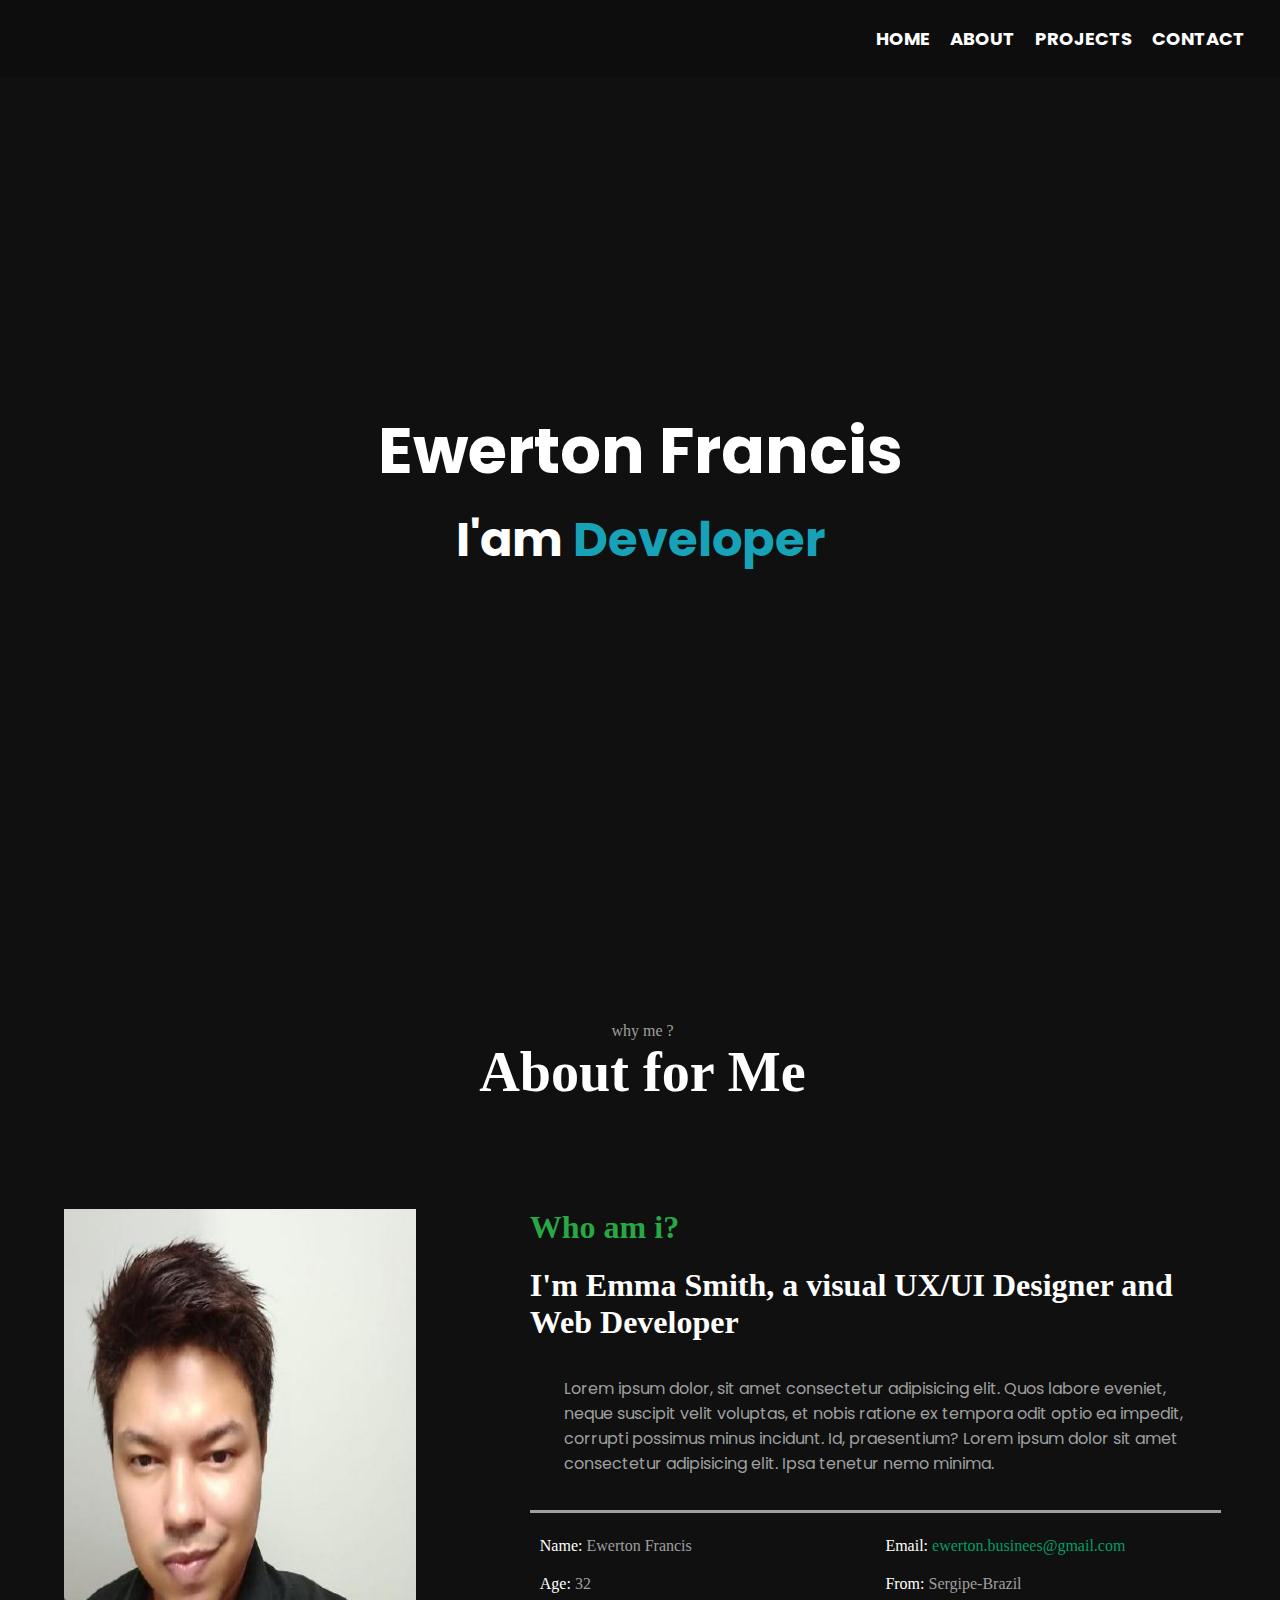
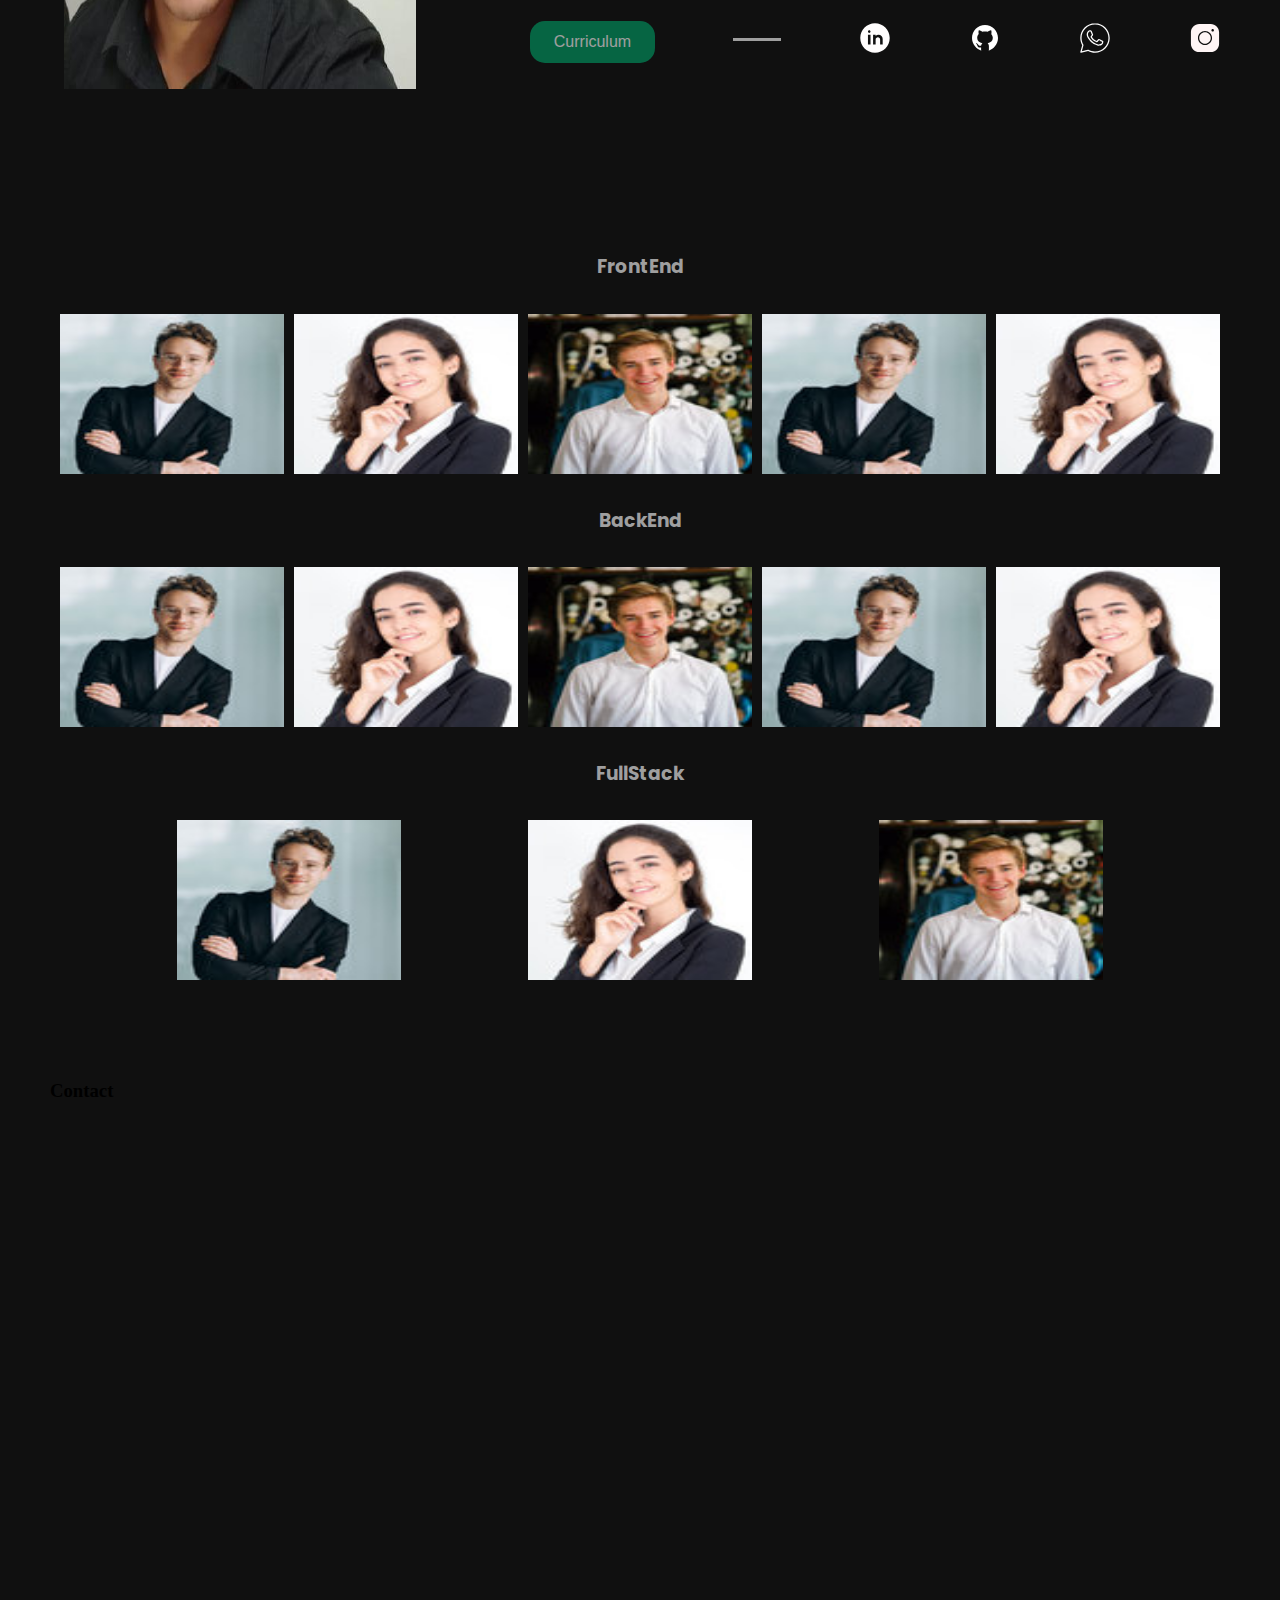
==== portifolio.html @ b63ede65 "inital commit" ====
<!DOCTYPE html>
<html lang="en">
  <head>
    <meta charset="UTF-8" />
    <meta http-equiv="X-UA-Compatible" content="IE=edge" />
    <meta name="viewport" content="width=device-width, initial-scale=1.0" />
    <link rel="stylesheet" href="style.css" />
    <!-- fonte Acrescentar pops sanserif-->

    <title>Portifólio</title>
  </head>
  <body>
    <header>
      <nav>
        <ul>
          <li><a href="#home">Home</a></li>
          <li><a href="#about">About</a></li>
          <li><a href="#projects">Projects</a></li>
          <li><a href="#contact">Contact</a></li>
        </ul>
      </nav>

      <video class="video-container" muted autoplay loop>
        <source src="./Assets/videos/verdeVideo.mp4" type="video/mp4" />
      </video>
      <h1>Ewerton Francis</h1>
      <h2>I'am <span id="initial-text">Developer</span></h2>
    </header>

    <section id="about" class="about-me">
      <div class="title-about-me">
        <p id="coment">why me ?</p>
        <h3>About for Me</h3>
      </div>
      <div class="my-image">
        <img src="Assets/Imagens/eu.jfif" alt="profile" />
      </div>

      <div class="text-contained">
        <div class="sub-title-about-me">
          <h4 id="ask">Who am i?</h4>
          <h4 id="intro-sub-title">
            I'm Emma Smith, a visual UX/UI Designer and Web Developer
          </h4>
        </div>
        <div class="description">
          <p>
            Lorem ipsum dolor, sit amet consectetur adipisicing elit. Quos
            labore eveniet, neque suscipit velit voluptas, et nobis ratione ex
            tempora odit optio ea impedit, corrupti possimus minus incidunt. Id,
            praesentium? Lorem ipsum dolor sit amet consectetur adipisicing
            elit. Ipsa tenetur nemo minima.
          </p>
        </div>
        <div class="description-bottom">
          <ul class="data">
            <li>
              <p>Name:<span class="data-color"> Ewerton Francis</span></p>
            </li>
            <li>
              <p>Email:<span id="email"> ewerton.businees@gmail.com</span></p>
            </li>
            <li>
              <p>Age:<span class="data-color"> 32</span></p>
            </li>
            <li>
              <p>From:<span class="data-color"> Sergipe-Brazil</span></p>
            </li>
          </ul>
        </div>
        <div class="social">
          <ul class="social-links">
            <li>
              <button class="btn-cv">Curriculum</button>
            </li>
            <li>
              <p id="social-border"></p>
            </li>
            <li>
              <a href="">
                <img src="Assets/Icones/forBlack/linkedin.svg" alt="Linkedin" />
              </a>
            </li>
            <li>
              <a href="">
                <img src="Assets/Icones/forBlack/github.svg" alt="github" />
              </a>
            </li>
            <li>
              <a href="">
                <img src="Assets/Icones/forBlack/whatsapp.svg" alt="whatsapp" />
              </a>
            </li>
            <li>
              <a href="">
                <img
                  src="Assets/Icones/forBlack/instagram.svg"
                  alt="instagram"
                />
              </a>
            </li>
          </ul>
        </div>
      </div>
    </section>
    <section id="projects" class="projects">
           <!--  <h3 id="projects">Projects</h3> -->
      <div class="title-projects">
        <h3>FrontEnd</h3>
      </div>
      <div class="image-projects">
        <img src="Assets/Imagens/1.jpg" alt="" />
        <img src="Assets/Imagens/2.jpg" alt="" />
        <img src="Assets/Imagens/3.jpg" alt="" />
        <img src="Assets/Imagens/1.jpg" alt="" />
        <img src="Assets/Imagens/2.jpg" alt="" />
        <!-- <img src="Assets/Imagens/3.jpg" alt="" /> -->
      </div>

      <div class="title-projects">
        <h3>BackEnd</h3>
      </div>
      <div class="image-projects">
        <img src="Assets/Imagens/1.jpg" alt="" />
        <img src="Assets/Imagens/2.jpg" alt="" />
        <img src="Assets/Imagens/3.jpg" alt="" />
        <img src="Assets/Imagens/1.jpg" alt="" />
        <img src="Assets/Imagens/2.jpg" alt="" />
        <!-- <img src="Assets/Imagens/3.jpg" alt="" /> -->
      </div>

      <div class="title-projects">
        <h3>FullStack</h3>
      </div>
      <div class="image-projects">
        <img src="Assets/Imagens/1.jpg" alt="" />
        <img src="Assets/Imagens/2.jpg" alt="" />
        <img src="Assets/Imagens/3.jpg" alt="" />
      </div>
    </section>
    <section id="contact" #>
      <img src="" alt="" />
      <h3>Contact</h3>
    </section>
    <footer></footer>
    <button></button>
    <button></button>

    <script src="app.js" />
  </body>
</html>
---- style.css ----
/* Fontes */
@import url('https://fonts.googleapis.com/css2?family=Poppins:ital,wght@1,500&family=Roboto:wght@100;300&display=swap');


  
  
  
  
  /* Definindo variáveis globais */

  /* serve para adicionar uma animação de rolagem suave e agradável para o usuário quando se movimenta entre as seções da página HTML. */
  html {
    scroll-behavior: smooth;
  }
  *,
  /*serve inclusive para os seletores*/
  ::after,
  ::before {
    margin: 0;
    padding: 0;
    box-sizing: border-box;
  }

:root {
  /* Cores */
  --primary-color:hsl(0,0%,6.27%);
  --secondary-color: hsl(0,0%,8.63%);
  --third-color:hsl(0,0%,62.35%);
  --fourth-color:hsl(158.73,100%,30.98%);

  --font-color:hsl(0,0%,100%);
  --success-color: #28a745;
  --danger-color: #dc3545;
  --warning-color: #ffc107;
  --info-color: #17a2b8;
  
  /* Fontes */
    --font-primary:'Poppins', sans-serif;
    --font-secundary:'Roboto', sans-serif;;


}

ul {
  list-style-type: none;
  margin: 0; /* removendo a margem padrão da lista */
  padding: 0; /* removendo o preenchimento padrão da lista */
}

a {
  text-decoration: none;
  margin: 0; /* removendo a margem padrão da lista */
  padding: 0; /* removendo o preenchimento padrão da lista */
}

body{
  background-color:var( --primary-color);
  position: relative;
  

}

header{
  position:relative;
  width: 100%;
  height: 100vh;
  
}

nav {
  background-color: rgb(13, 13, 14);
  padding: 25px;
  font-family: var(--font-primary);
}

nav ul {
  display: flex;
  justify-content: flex-end;
  align-items: center;
}

nav li {
  margin: 0 10px;
}

nav a {
  text-decoration: none;
  color: var(--font-color);
  font-weight: bold;
  font-size: 18px;
  text-transform: uppercase;
}


.video-container {
  position:absolute;
  top: 0;
  left: 0;
  width: 100vw;
  height: 100vh;
  object-fit:cover;/*ajusta elemento dentro de containe preservanso a proporção e o aspecto*/
  z-index: -1; /*Diz o grau de empilhameto/*/
} 


  h1{
  position:absolute;
  top:50%;
  left:50%;
  font-size:4em;
  font-family: var(--font-primary);
  transform: translate(-50%, -50%);
  color:var(--font-color);
 
  }

 h2{
  position:absolute;
  top:60%;
  left:50%;
  font-size:3em;
  font-family: var(--font-primary);
  transform: translate(-50%, -50%);
  color: var(--font-color)

} 

#initial-text{
  color: var(--info-color);
}


section{
  height: 100vh;
  padding: 50px;
  display: flex;
  z-index: 3;
}

/*Seção de  Sobre Mim */

.about-me{
  display:grid;
  grid-template-columns:40% 60%; /*indica quantidade e tamanhos das colunas*/
  grid-row:1% 1%;
  grid-gap:5px; /*espaçamento entre linhas e colunas*/
  grid-template-areas: "title-about-me title-about-me" "my-image text-container";
  color:var(--font-color);
  font-size: var(--font-primary);
  padding:4em;
}

#coment{
  font-size:medium;
  color:var(--third-color);
}

.title-about-me{
  grid-area: title-about-me;
  justify-self: center;/*alinha o item no*/
  place-items: center;/* é como escrever: align-items: center;justify-items: center;*/
  font-size: 3em;
  padding: 5%;
}




.sub-title-about-me{
  font-size:2em;
  
}

.my-image img{
  width:100%;
  height:auto;
}


.description{
grid-area: description;
font-family: var(--font-primary);
text-align:start; 
color:var(--third-color);
margin-bottom:2%; 
border-bottom: solid 3px var(--third-color);
padding:5%;
}

#ask{
  color: #28a745;
}

#intro-sub-title{
  margin-top: 3%;
}

.description-bottom {
  /* grid-area: description-bottom; */
  display: grid;
  grid-template-columns: repeat(1, 1fr);
  grid-gap: 10px; /* Define o espaçamento entre as células */
}

.data{
  /* grid-area: data; */
  list-style: none;
  display: grid;
  grid-template-columns: repeat(2, 1fr);
  grid-template-rows: 1fr;
}

.data li{
 /*  background-color: #f5f5f5; */
  padding: 10px;
  justify-self:start;
  
}

#email{
  color:var(--fourth-color)
}

.data-color{
color: var(--third-color);
}

.btn-cv{
  background-color: hsl(158.73, 100%, 30.98%);
  color: #fff;
  border: none;
  padding: 12px 24px;
  font-size: 16px;
  border-radius: 15px;
  cursor: pointer;
  text-align: center;
  opacity: 0.6;
  transition: 0.3s;
  margin-top: 3%;
}

.btn-cv:hover{
  opacity:1;
}

.social{
  display: grid;
  grid-template-columns: 1fr;
  grid-template-rows: 1fr ;
  padding-top:auto;
  margin-top: 2%;
}

.social-links{
 display: flex;
 flex-direction: row;
 align-items: center;
 justify-content: space-between;
  
}
.social-links img{
  height: 2em;
  height: 2em;
}

#social-border{
  border-bottom: solid 3px var(--third-color);
  width: 3em;
}

/****/
/* tela pequena */
@media screen and (max-width: 768px) {
  .about-me {
    grid-template-columns: 1fr; /* mudar para apenas uma coluna */
    grid-template-areas: 
      "title-about-me"
      "my-image"
      "text-container";
  }
  
  .my-image img {
    width: 100%; /* fazer a imagem ocupar toda a largura da célula */
    height: auto; /* ajustar a altura proporcionalmente */
    border-radius: 50%;
  }
  
  .social {
    margin-top: 5%; /* aumentar a margem superior */
  }
  
  .btn-cv {
    margin-top: 5%; /* aumentar a margem superior */
  }

 /*  .text-container {
    font-size:8px;
  } */

}


/* tela média */
@media screen and (min-width: 769px) and (max-width: 1024px) {
  .about-me {
    grid-template-columns: 1fr 1fr; /* mudar para duas colunas iguais */
    grid-template-areas: 
      "title-about-me title-about-me"
      "my-image text-container";
  }
  
  .my-image img {
    width: 100%; /* fazer a imagem ocupar toda a largura da célula */
    height: auto; /* ajustar a altura proporcionalmente */
  }
  
  .social {
    margin-top: 5%; /* aumentar a margem superior */
  }
  
  .btn-cv {
    margin-top: 5%; /* aumentar a margem superior */
  }
}

/* tela grande */
@media screen and (min-width: 1025px) {
  .about-me {
    grid-template-columns: 40% 60%; /* voltar para o layout original */
    grid-template-areas: 
      "title-about-me title-about-me"
      "my-image text-container";
  }
  
  .my-image img {
    width: 22em; /* voltar para o tamanho original */
    height: 30em; /* voltar para o tamanho original */
  }
  
  .social {
    margin-top: 2%; /* voltar para a margem original */
  }
  
  .btn-cv {
    margin-top: 3%; /* voltar para a margem original */
  }
}

/************************************************Section Projetos*/
.projects{
  display: grid;
  grid-template-columns: 1fr; /* uma coluna */
  grid-template-rows:2em 10em; /* 6 linhas */
  gap: 2em; /* espaço entre as linhas */
  height: 100%; /* altura do container */
  
}

/* #projects{
  align-self: center;
  font-family: var(--font-primary);
  color: var(--third-color);
  padding: 10px;
  text-align: center;

} */
   
.title-projects{
  align-self: center;/*ficou no centro do grid*/
  font-family: var(--font-primary);
  text-align: center;
  color: var(--third-color);
}  
.image-projects{
  display: flex;
  justify-content:space-evenly;
  
}
 
.image-projects img{
  height:10em;
  width:14em;
 
}
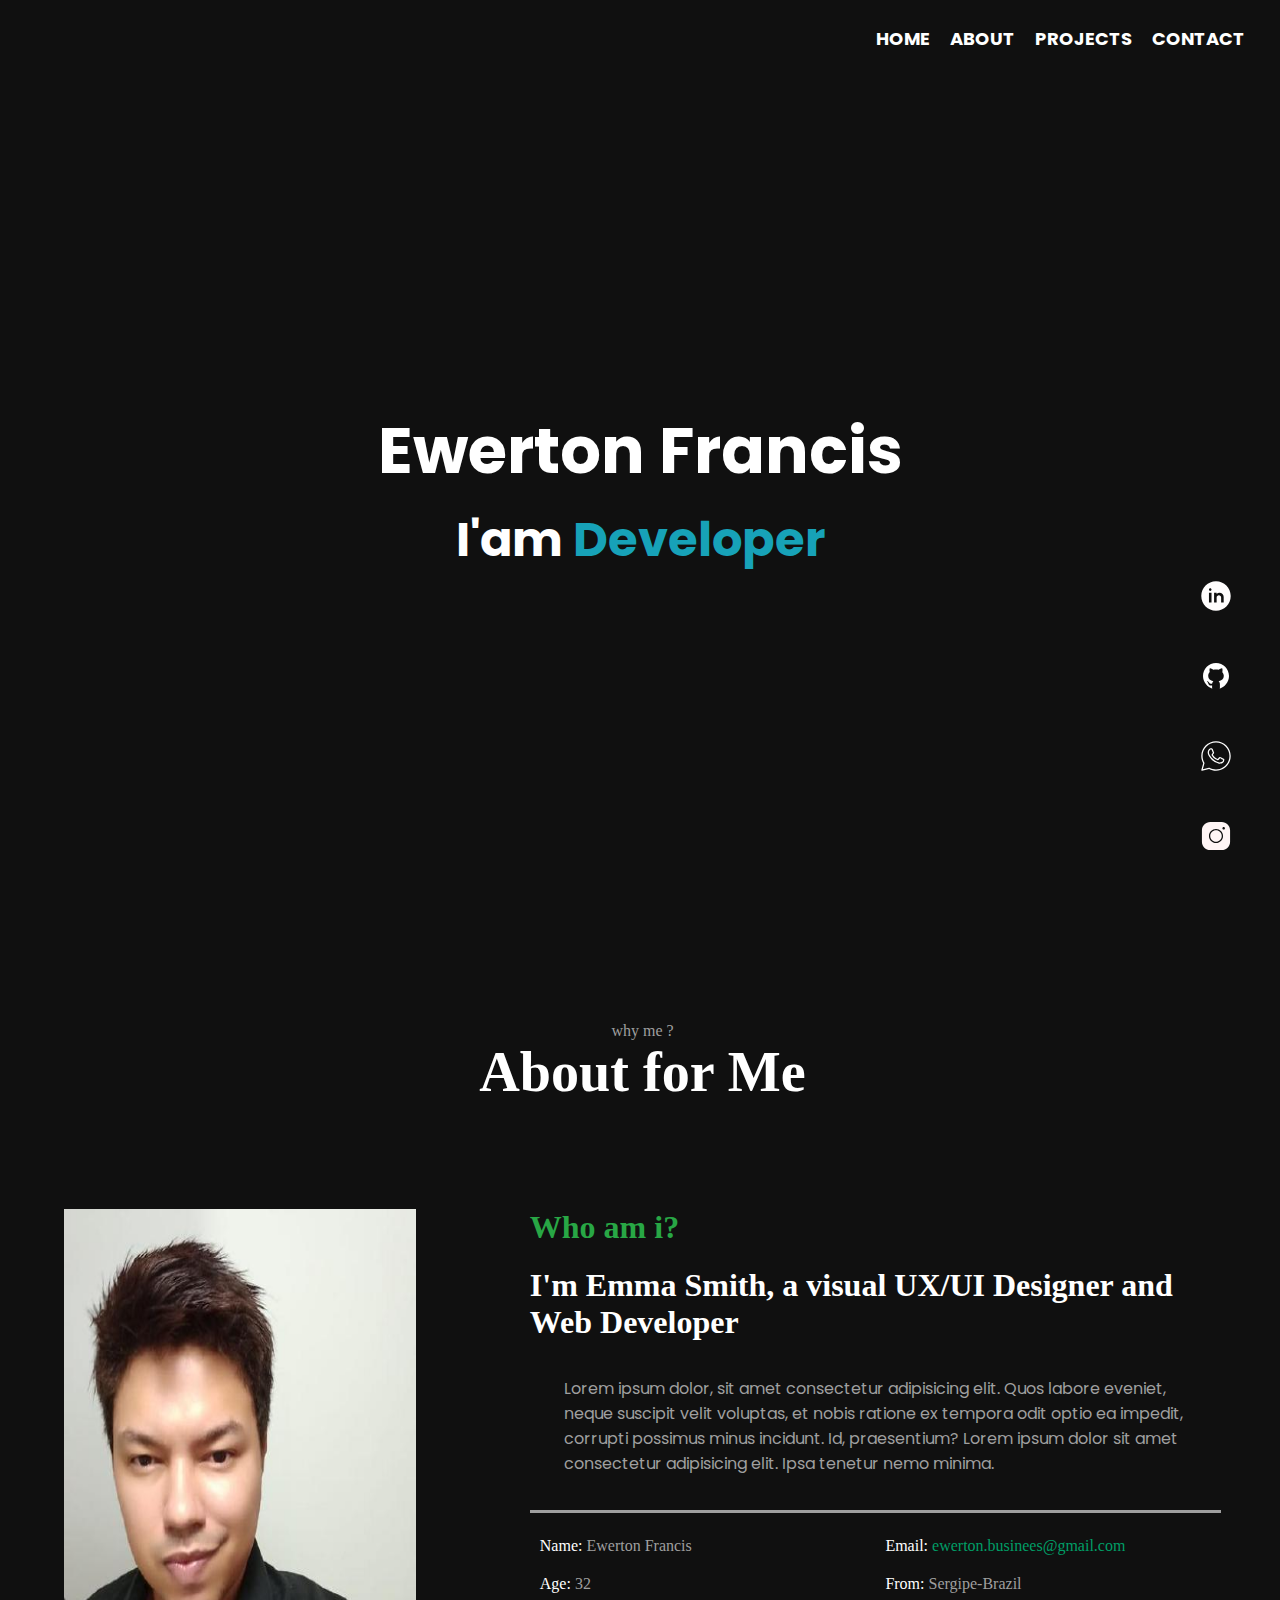
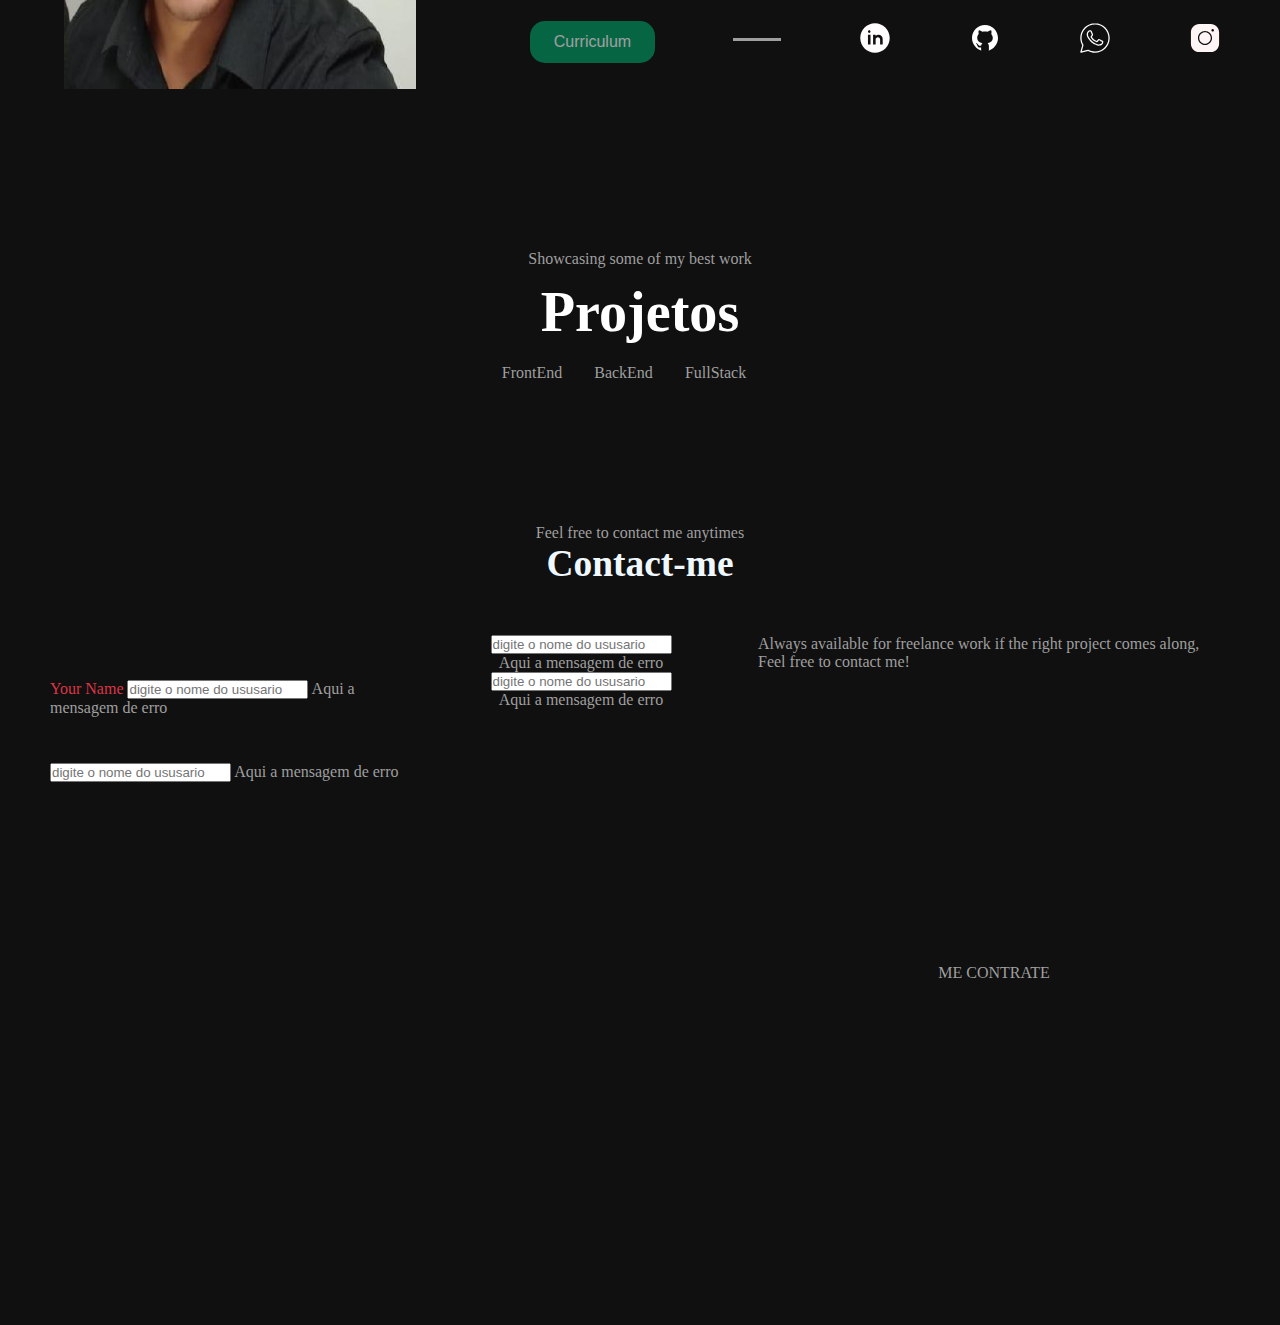
==== commit c98c28ec: "testind display" ====
--- a/portifolio.html
+++ b/portifolio.html
@@ -12,7 +12,7 @@
   <body>
     <header>
       <nav>
-        <ul>
+        <ul class="navBar">
           <li><a href="#home">Home</a></li>
           <li><a href="#about">About</a></li>
           <li><a href="#projects">Projects</a></li>
@@ -25,6 +25,13 @@
       </video>
       <h1>Ewerton Francis</h1>
       <h2>I'am <span id="initial-text">Developer</span></h2>
+
+      <div class="icon-header">
+        <img src="Assets/Icones/forBlack/linkedin.svg" alt="linkedin" />
+        <img src="Assets/Icones/forBlack/github.svg" alt="github" />
+        <img src="Assets/Icones/forBlack/whatsapp.svg" alt="whatsapp" />
+        <img src="Assets/Icones/forBlack/instagram.svg" alt="instagram" />
+      </div>
     </header>
 
     <section id="about" class="about-me">
@@ -104,11 +111,33 @@
       </div>
     </section>
     <section id="projects" class="projects">
-           <!--  <h3 id="projects">Projects</h3> -->
+      <!--  <h3 id="projects">Projects</h3> -->
+      <!--  <div class="title-projects">
+        <h3>FrontEnd</h3>
+      </div> -->
       <div class="title-projects">
-        <h3>FrontEnd</h3>
-      </div>
-      <div class="image-projects">
+        <p id="coment-projects">Showcasing some of my best work</p>
+        <h3 class="title-section">Projetos</h3>
+      </div>
+      <ul class="find-classification">
+        <li class="project-sub-title"><a href="front">FrontEnd</a></li>
+        <li class="project-sub-title"><a href="back">BackEnd</a></li>
+        <li class="project-sub-title"><a href="full"> FullStack</a></li>
+      </ul>
+
+      <div id="front" class="image-projects">
+        <img src="Assets/Imagens/labeedit.png" alt="" class="item-image" />
+        <img src="Assets/Imagens/labex.png" alt="" class="item-image" />
+        <img src="Assets/Imagens/labninja.png" alt="" class="item-image" />
+        <img src="Assets/Imagens/challange.png" alt="" class="item-image" />
+        <img src="Assets/Imagens/labeedit.png" alt="" class="item-image" />
+        <!-- <img src="Assets/Imagens/3.jpg" alt="" /> -->
+      </div>
+
+      <!--   <div class="title-projects">
+        <p>BackEnd</p>
+      </div> -->
+      <div id="back" class="image-projects">
         <img src="Assets/Imagens/1.jpg" alt="" />
         <img src="Assets/Imagens/2.jpg" alt="" />
         <img src="Assets/Imagens/3.jpg" alt="" />
@@ -117,35 +146,59 @@
         <!-- <img src="Assets/Imagens/3.jpg" alt="" /> -->
       </div>
 
-      <div class="title-projects">
-        <h3>BackEnd</h3>
-      </div>
-      <div class="image-projects">
+      <!-- <div class="title-projects">
+        <p>FullStack</p> -->
+      <!-- </div> -->
+      <div id="full" class="image-projects">
         <img src="Assets/Imagens/1.jpg" alt="" />
         <img src="Assets/Imagens/2.jpg" alt="" />
         <img src="Assets/Imagens/3.jpg" alt="" />
-        <img src="Assets/Imagens/1.jpg" alt="" />
-        <img src="Assets/Imagens/2.jpg" alt="" />
-        <!-- <img src="Assets/Imagens/3.jpg" alt="" /> -->
-      </div>
-
-      <div class="title-projects">
-        <h3>FullStack</h3>
-      </div>
-      <div class="image-projects">
-        <img src="Assets/Imagens/1.jpg" alt="" />
-        <img src="Assets/Imagens/2.jpg" alt="" />
-        <img src="Assets/Imagens/3.jpg" alt="" />
-      </div>
+      </div>
+
+      <!--    <div class="carousel-nav">
+          <span class="carousel-button"></span>
+          <span class="carousel-button " ></span>
+          <span class="carousel-button"></span>
+      </div> -->
     </section>
-    <section id="contact" #>
-      <img src="" alt="" />
-      <h3>Contact</h3>
+    <section id="contact" class="contact-me">
+      <div class="title-contact-me">
+        <p id="coment-title-contact-me">Feel free to contact me anytimes</p>
+        <h3>Contact-me</h3>
+      </div>
+      <div class="form-contact-me">
+        <form action="submit" class="form-name">
+          <label for="username"
+            >Your Name
+            <input type="text" placeholder="digite o nome do ususario" />
+            <a> Aqui a mensagem de erro</a>
+            <!-- <button class="btn-cv">botao</button> -->
+          </label>
+        </form>
+
+        <form action="submit" class="form-email">
+        <input type="text" placeholder="digite o nome do ususario" />
+        <a> Aqui a mensagem de erro</a>
+        <form />
+        <form action="submit" class="form-subject">
+          <input type="text" placeholder="digite o nome do ususario" />
+          <a> Aqui a mensagem de erro</a>
+        </form>
+
+        <form action="submit" class="message">
+          <input type="text" placeholder="digite o nome do ususario" />
+          <a> Aqui a mensagem de erro</a>
+        </form>
+      </div>
+      <div class="my-contact">
+        <p class="sub-title-my-contact">
+          Always available for freelance work if the right project comes along,
+          Feel free to contact me!
+        </p>
+        <p>ME CONTRATE</p>
+      </div>
     </section>
-    <footer></footer>
-    <button></button>
-    <button></button>
-
-    <script src="app.js" />
+
+    <script src="portifolio.js" />
   </body>
 </html>
--- a/style.css
+++ b/style.css
@@ -51,6 +51,7 @@
   text-decoration: none;
   margin: 0; /* removendo a margem padrão da lista */
   padding: 0; /* removendo o preenchimento padrão da lista */
+  color:var(--third-color);
 }
 
 body{
@@ -64,13 +65,15 @@
   position:relative;
   width: 100%;
   height: 100vh;
+  display:grid;
   
 }
 
 nav {
-  background-color: rgb(13, 13, 14);
+/*   background-color: rgb(13, 13, 14); */
   padding: 25px;
   font-family: var(--font-primary);
+ /*  height:5em ; */
 }
 
 nav ul {
@@ -129,6 +132,24 @@
   color: var(--info-color);
 }
 
+.navBar{
+display: flex;
+
+}
+
+.icon-header{
+ display:grid;
+ align-self: flex-end;
+ justify-self: end;
+ gap:3em;
+ margin-bottom:3em;
+ margin-right:3em;
+ 
+
+}
+.icon-header img{
+  height: 2em;
+}
 
 section{
   height: 100vh;
@@ -194,6 +215,8 @@
 #intro-sub-title{
   margin-top: 3%;
 }
+
+
 
 .description-bottom {
   /* grid-area: description-bottom; */
@@ -240,7 +263,8 @@
 }
 
 .btn-cv:hover{
-  opacity:1;
+  opacity:8;
+  filter: brightness(125%)
 }
 
 .social{
@@ -261,6 +285,11 @@
 .social-links img{
   height: 2em;
   height: 2em;
+}
+
+.social-links img:hover{
+  background-color: #28a745;
+  border-radius:90%;
 }
 
 #social-border{
@@ -347,14 +376,15 @@
 }
 
 /************************************************Section Projetos*/
-.projects{
-  display: grid;
-  grid-template-columns: 1fr; /* uma coluna */
-  grid-template-rows:2em 10em; /* 6 linhas */
-  gap: 2em; /* espaço entre as linhas */
-  height: 100%; /* altura do container */
-  
-}
+
+/* .projects{
+  display: grid;
+  grid-template-columns: 1fr; 
+  grid-template-rows:2em 10em; 
+  gap: 2em; 
+  height: 100%; 
+  
+} */
 
 /* #projects{
   align-self: center;
@@ -365,23 +395,239 @@
 
 } */
    
-.title-projects{
-  align-self: center;/*ficou no centro do grid*/
+/* .title-projects{
+  align-self: center;
   font-family: var(--font-primary);
   text-align: center;
   color: var(--third-color);
-}  
-.image-projects{
+  box-shadow: rgba(214, 214, 226, 0.25) 0px 13px 27px -5px, rgba(241, 235, 235, 0.3) 0px 8px 16px -8px;
+  
+}   */
+/* .image-projects{
   display: flex;
   justify-content:space-evenly;
-  
-}
- 
-.image-projects img{
+} */
+/*  white-space: now-rap;
+ object-fit: cover;
+ width: calc(100%/4); */
+ 
+/* .image-projects img{
   height:10em;
   width:14em;
  
-}
-
-
-
+} */
+
+/* //--------------- carrosel em paginas */
+
+.projects {
+  display: grid;
+  grid-template-columns: 1fr;
+  grid-auto-rows:auto;
+  grid-gap:7%; /*espaçamento entre linhas e colunas*/
+  height:100%; 
+}
+
+.title-projects{
+  align-items: center;
+  color: var(--font-color);
+  display: flex;
+  flex-direction: column;
+  justify-content: center;
+  font-size: 3em;
+}
+
+.title-section{
+  padding: 1%;
+}
+
+.image-projects{
+ display: none;
+ 
+}
+  
+
+.carousel-selected{
+display: block;
+}
+
+
+.image-projects img{
+ 
+  height:10em;
+  width:10em;
+  box-shadow: rgba(255, 255, 255, 0.27) 0px 0px 0.25em, rgba(255, 255, 255, 0.27) 0px 0.25em 1em;
+}
+
+/* .item-image img{rever isso
+  grid:gap 40px 40px;
+} */
+.carousel-nav{
+width: 100%;
+padding: 20px 0;
+position:relative;
+bottom:0;
+left:0;
+background-color: #dc3545;
+text-align: center;
+
+}
+
+.carousel-button{
+  width: 10px;
+  height: 10px;
+  display: inline-block;
+  background-color:rgb(255, 252, 252);
+  border-radius: 50%;
+  margin: 0 5px;
+  cursor:pointer;
+}
+
+.carousel-button-selected{
+  background-color:rgb(255, 252, 252);
+}
+
+.find-classification{
+  display: flex;
+  flex-direction: row;
+  justify-content: center;
+  align-items: center;
+  color:var(--font-color);
+}
+
+.project-sub-title{
+  margin-right: 2em;
+  border-bottom: solid 1px var(--primary-color); 
+  color: var(--font-color);
+}
+
+.project-sub-title:hover{
+ border-bottom: solid 1px var(--fourth-color); 
+}
+
+a:hover{
+  color:var(--fourth-color);
+}
+
+#coment-projects{
+  font-size:medium;
+  color:var(--third-color);
+}
+
+/************************************************Contact-me***************************************/
+
+
+
+ .contact-me{
+  display: grid;
+  grid-template-columns:60% 40%;
+  grid-template-rows: 20% 80%;
+  grid-template-areas:"title-contact-me title-contact-me""form-contact-me my-contact-me";
+  
+ }
+
+  #coment-title-contact-me{
+  font-size:medium;
+  color:var(--third-color);
+  }
+ .title-contact-me{
+  grid-area: title-contact-me;
+  display: flex;
+  flex-direction: column;
+  justify-content: center;
+  align-items: center;
+  color: aliceblue;
+  font-size: xx-large;
+ }
+
+ 
+  .form-contact-me{
+   grid-area: form-contact-me;
+   display: grid;
+   grid-auto-flow:row;
+   grid-template-columns: 1fr 1fr;
+   grid-template-rows: 20% 60%;
+  color: var(--secundary-color);
+  
+  }
+  .form-name{
+  display: grid;
+  align-items: center;
+  justify-content:stretch;
+  
+  }
+  .form-email{
+    display: flex;
+    flex-direction: column;
+    align-items: center;
+  }
+
+ .my-contact{
+  display: grid;
+  grid-area: my-contact-me;
+  justify-items: center;
+  color: var(--third-color);
+ } 
+
+ /* .form-contact-me{
+  grid-area: form-contact-me;
+  display:flex;
+  flex-direction: column;
+  color: var(--secundary-color);
+}
+
+.form-name{
+  display: inline-block;
+}
+ */
+ 
+
+ label{
+  color: #dc3545;
+ }
+  .sub-title-my-contact-me{
+    
+  }
+ /* .elemento {
+  width: 200px;
+  height: 200px;
+  overflow: hidden;
+  position: relative;
+}
+
+.elemento img {
+  transition: all 0.3s ease-out;
+  position: absolute;
+  top: 0;
+  left: 0;
+  width: 100%;
+  height: 100%;
+}
+
+.elemento:hover img {
+  transform: scale(1.2);
+}
+ */
+/*segundo exemplo*/
+/*   .elemento {
+  width: 200px;
+  height: 200px;
+  overflow: hidden;
+  position: relative;
+}
+
+.elemento img {
+  transition: all 0.3s ease-out;
+  position: absolute;
+  top: 0;
+  left: 0;
+  width: 100%;
+  height: 100%;
+}
+
+.elemento:hover img {
+  transform: scale(1.2);
+  width: 240px;
+  height: 240px;
+}
+ 
+ */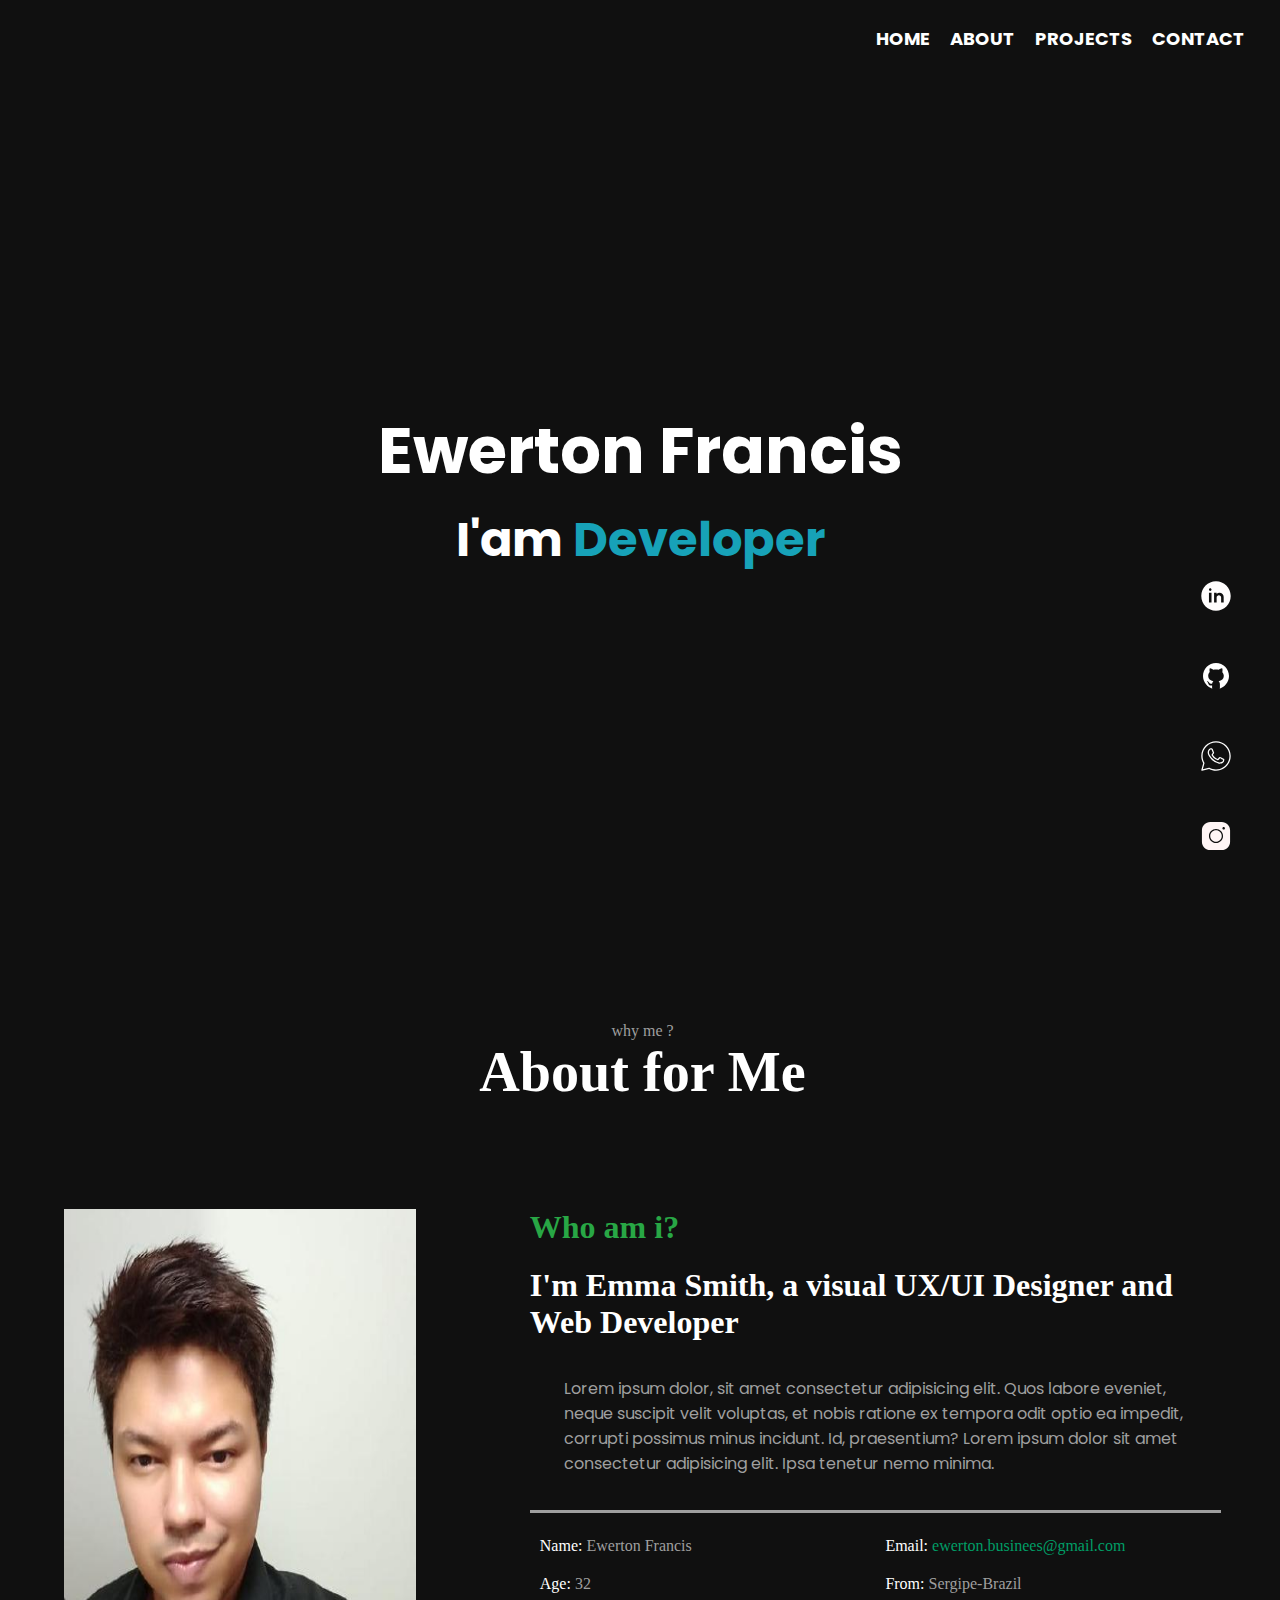
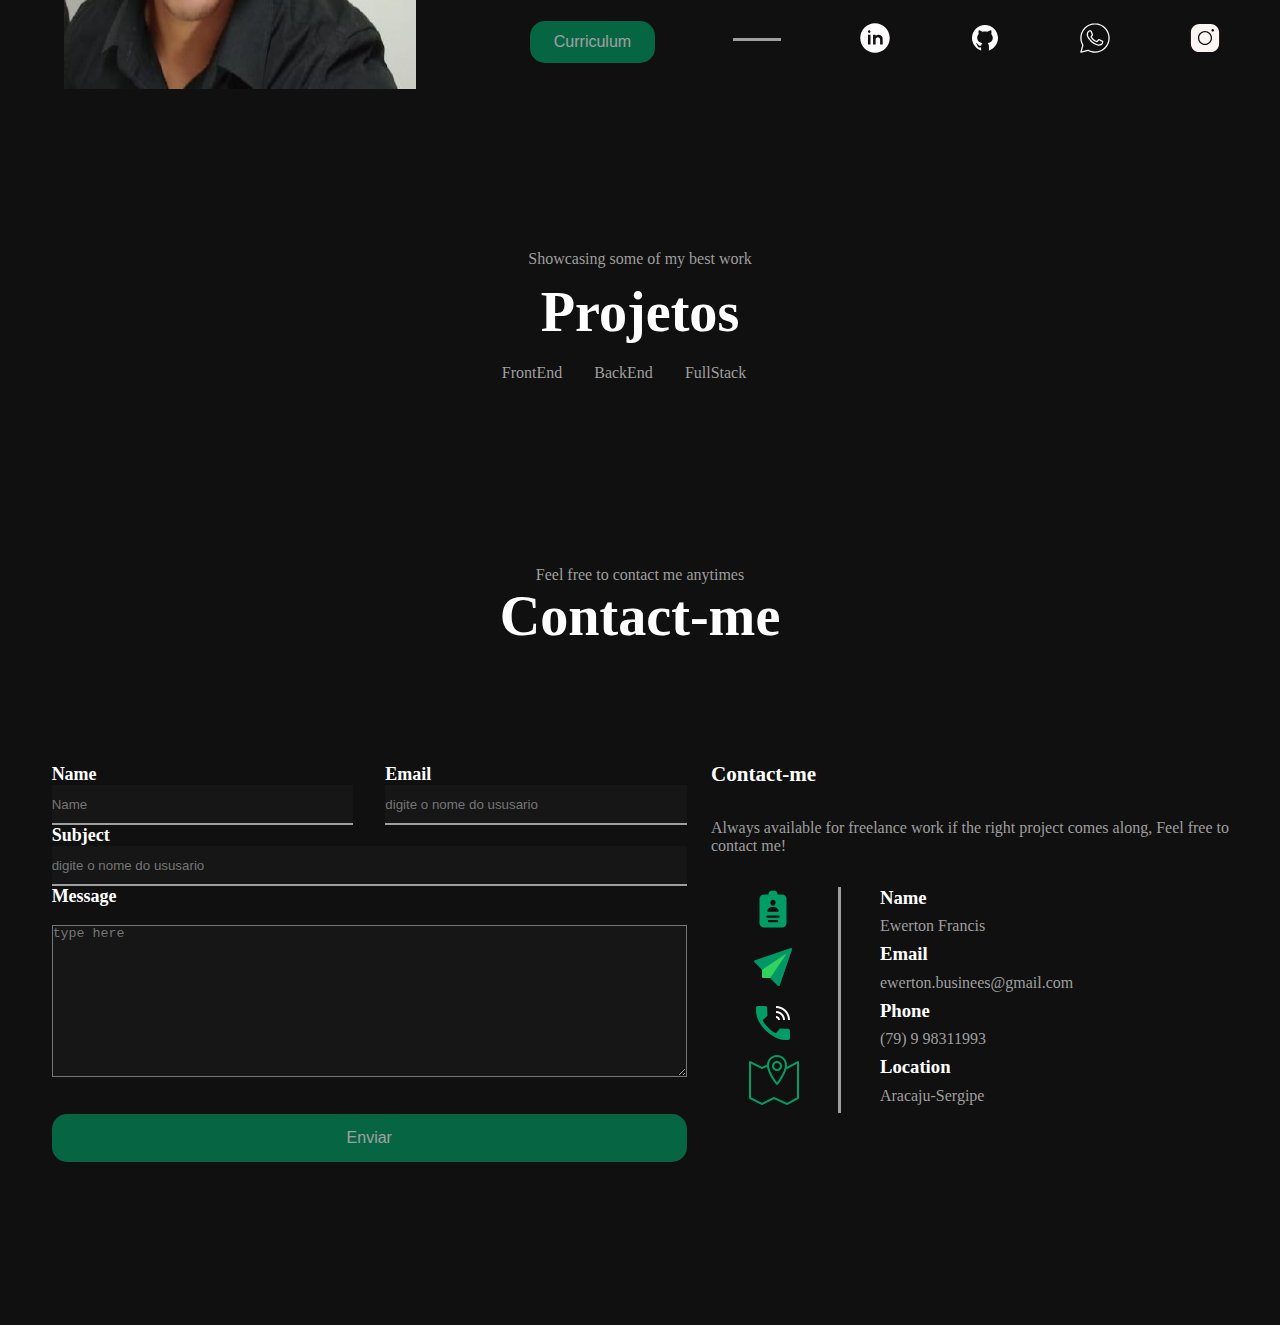
==== commit 86e4dff4: "section contact" ====
--- a/portifolio.html
+++ b/portifolio.html
@@ -166,36 +166,93 @@
         <p id="coment-title-contact-me">Feel free to contact me anytimes</p>
         <h3>Contact-me</h3>
       </div>
+
       <div class="form-contact-me">
-        <form action="submit" class="form-name">
-          <label for="username"
-            >Your Name
-            <input type="text" placeholder="digite o nome do ususario" />
-            <a> Aqui a mensagem de erro</a>
-            <!-- <button class="btn-cv">botao</button> -->
-          </label>
-        </form>
-
-        <form action="submit" class="form-email">
-        <input type="text" placeholder="digite o nome do ususario" />
-        <a> Aqui a mensagem de erro</a>
-        <form />
-        <form action="submit" class="form-subject">
-          <input type="text" placeholder="digite o nome do ususario" />
-          <a> Aqui a mensagem de erro</a>
-        </form>
-
-        <form action="submit" class="message">
-          <input type="text" placeholder="digite o nome do ususario" />
-          <a> Aqui a mensagem de erro</a>
-        </form>
-      </div>
+        <form action="https://exemplo.com/submit" class="form-name" required>
+          <label for="name">Name</label>
+          <input
+            type="text"
+            placeholder="Name"
+            id="name"
+            name="name"
+            required
+          />
+        </form>
+
+        <form action="https://exemplo.com/submit" class="form-email" required>
+          <label for="email">Email</label>
+          <input
+            type="email"
+            placeholder="digite o nome do ususario"
+            id="email"
+            name="email"
+            required
+          />
+        </form>
+
+        <form action="https://exemplo.com/submit" class="form-subject" required>
+          <label for="subject">Subject</label>
+          <input
+            type="text"
+            placeholder="digite o nome do ususario"
+            id="subject"
+            name="subject"
+            required
+          />
+        </form>
+
+        <form action="https://exemplo.com/submit" class="form-message" required>
+          <label for="texto">Message</label>
+          <br />
+          <textarea
+            id="texto"
+            name="texto"
+            rows="10"
+            cols="50"
+            placeholder="type here"
+          ></textarea>
+          <br />
+          <input type="submit" value="Enviar" id="btn"/>
+        </form>
+      </div>
+
       <div class="my-contact">
-        <p class="sub-title-my-contact">
-          Always available for freelance work if the right project comes along,
-          Feel free to contact me!
-        </p>
-        <p>ME CONTRATE</p>
+        <div class="title-my-contact">
+          <h3>Contact-me</h3>
+        </div>
+        <div class="sub-title-my-contact">
+          <p>
+            Always available for freelance work if the right project comes
+            along, Feel free to contact me!
+          </p>
+        </div>
+
+        <div class="icons">
+          <img src="Assets/Icones/forGreen/iconPerson.png" alt="person" />
+          <img
+            src="Assets/Icones/forGreen/icons8-enviar-e-mail-48.png"
+            alt="email"
+          />
+          <img
+            src="Assets/Icones/forGreen/icons8-volume-da-campainha-48.png"
+            alt="phone"
+          />
+      
+          <img
+            src="Assets/Icones/forGreen/icons8-marcador-de-mapa-50.png"
+            alt="phone"
+          />
+        </div>
+        <div class="icons-contact">
+          <h3 class="highlights">Name</h3>
+          <p>Ewerton Francis</p>
+          <h3 class="highlights">Email</h3>
+          <p>ewerton.businees@gmail.com</p>
+          <h3 class="highlights">Phone</h3>
+          <p>(79) 9 98311993</p>
+          <h3 class="highlights">Location</h3>
+          <p>Aracaju-Sergipe</p>
+        </div>
       </div>
     </section>
 
--- a/style.css
+++ b/style.css
@@ -27,6 +27,7 @@
   --secondary-color: hsl(0,0%,8.63%);
   --third-color:hsl(0,0%,62.35%);
   --fourth-color:hsl(158.73,100%,30.98%);
+  --input:hsl(210,10.34%,22.75%);
 
   --font-color:hsl(0,0%,100%);
   --success-color: #28a745;
@@ -519,9 +520,10 @@
 
  .contact-me{
   display: grid;
-  grid-template-columns:60% 40%;
-  grid-template-rows: 20% 80%;
-  grid-template-areas:"title-contact-me title-contact-me""form-contact-me my-contact-me";
+  grid-template-columns:55% 45%;
+  grid-template-rows: 35% 65%;
+  grid-template-areas:"title-contact-me title-contact-me""form-contact-me my-contact";
+  padding:3%;
   
  }
 
@@ -529,105 +531,151 @@
   font-size:medium;
   color:var(--third-color);
   }
+
  .title-contact-me{
   grid-area: title-contact-me;
   display: flex;
   flex-direction: column;
   justify-content: center;
   align-items: center;
-  color: aliceblue;
-  font-size: xx-large;
+  color: var(--font-color);
+  font-size: 3em;
  }
 
  
   .form-contact-me{
    grid-area: form-contact-me;
    display: grid;
-   grid-auto-flow:row;
-   grid-template-columns: 1fr 1fr;
-   grid-template-rows: 20% 60%;
-  color: var(--secundary-color);
-  
-  }
+   grid-template-columns:1fr 1fr;
+   grid-template-rows:auto; /* 20% 20% 60%; */
+   column-gap: 2em;
+   align-items:start;
+   margin-bottom: 20%;
+  color: var(--font-color);
+  grid-template-areas:
+  "form-name form-email"
+  "form-subject form-subject" 
+  "form-message form-message";
+  padding: 2%;
+  } 
+
   .form-name{
-  display: grid;
-  align-items: center;
-  justify-content:stretch;
+  grid-area: form-name;
+  display: grid;
+ 
+  
   
   }
   .form-email{
-    display: flex;
-    flex-direction: column;
-    align-items: center;
-  }
-
- .my-contact{
-  display: grid;
-  grid-area: my-contact-me;
-  justify-items: center;
+    display: grid;
+    grid-area: form-email;
+    justify-content: stretch;
+  }
+  .form-subject{
+    display: grid;
+    grid-area: form-subject;
+    
+  }
+
+  .form-message{
+    display: grid;
+    grid-area:form-message;
+
+  } 
+
+  
+  
+ textarea{
+  background-color: var(--secondary-color);
+  
+ }
+ 
+ input{
   color: var(--third-color);
- } 
-
- /* .form-contact-me{
-  grid-area: form-contact-me;
-  display:flex;
-  flex-direction: column;
-  color: var(--secundary-color);
-}
-
-.form-name{
-  display: inline-block;
-}
- */
- 
+  background-color: var(--secondary-color);
+  height: 3em; 
+  border: none;
+  border-bottom: 2px solid  var(--third-color);
+  transition: all 0.3s ease-in-out;
+ }
+
+ input:hover{
+  border-bottom: 2px solid var(--fourth-color);
+  transform: scale(1.0.5);
+ }
 
  label{
-  color: #dc3545;
- }
-  .sub-title-my-contact-me{
-    
-  }
- /* .elemento {
-  width: 200px;
-  height: 200px;
-  overflow: hidden;
-  position: relative;
-}
-
-.elemento img {
-  transition: all 0.3s ease-out;
-  position: absolute;
-  top: 0;
-  left: 0;
-  width: 100%;
-  height: 100%;
-}
-
-.elemento:hover img {
-  transform: scale(1.2);
-}
- */
-/*segundo exemplo*/
-/*   .elemento {
-  width: 200px;
-  height: 200px;
-  overflow: hidden;
-  position: relative;
-}
-
-.elemento img {
-  transition: all 0.3s ease-out;
-  position: absolute;
-  top: 0;
-  left: 0;
-  width: 100%;
-  height: 100%;
-}
-
-.elemento:hover img {
-  transform: scale(1.2);
-  width: 240px;
-  height: 240px;
-}
- 
- */+  color:var(--font-color);
+  font-size: large;
+  font-weight: bold;
+  }
+
+  #btn{
+  background-color: hsl(158.73, 100%, 30.98%);
+  color: #fff;
+  border: none;
+  padding: 12px 24px;
+  font-size: 16px;
+  border-radius: 15px;
+  cursor: pointer;
+  text-align: center;
+  opacity: 0.6;
+  transition: 0.3s;
+  margin-top: 3%;
+  
+}
+
+#btn:hover{
+  opacity:8;
+  filter: brightness(125%)
+} 
+
+.my-contact{
+  grid-area: my-contact;
+  color: var(--third-color);
+  display: grid;
+  grid-template-columns: 1fr 3fr;
+  grid-template-areas:
+  "title-my-contact title-my-contact" 
+  "sub-title-my-contact sub-title-my-contact"
+  "icons icons-contact";
+ /*  justify-items: center;
+  justify-content:stretch; */
+  padding: 2%;
+  margin-bottom:30%;
+} 
+
+.title-my-contact{
+display: grid;
+grid-area: title-my-contact;
+font-size: large;
+color: var(--font-color);
+font-weight: bold;
+
+}
+
+.sub-title-my-contact{
+  display: grid;
+  grid-area: sub-title-my-contact;
+  text-align:start;
+}
+
+.icons{
+display: grid;
+grid-area: icons;
+justify-content: center;
+border-right:solid 3px var(--third-color);
+}
+
+.icons-contact{
+  display: grid;
+  grid-area: icons-contact;
+  justify-items:start;
+  margin-left: 10%;
+  
+}
+
+.highlights{
+  color: var(--font-color);
+font-weight: bold;
+}
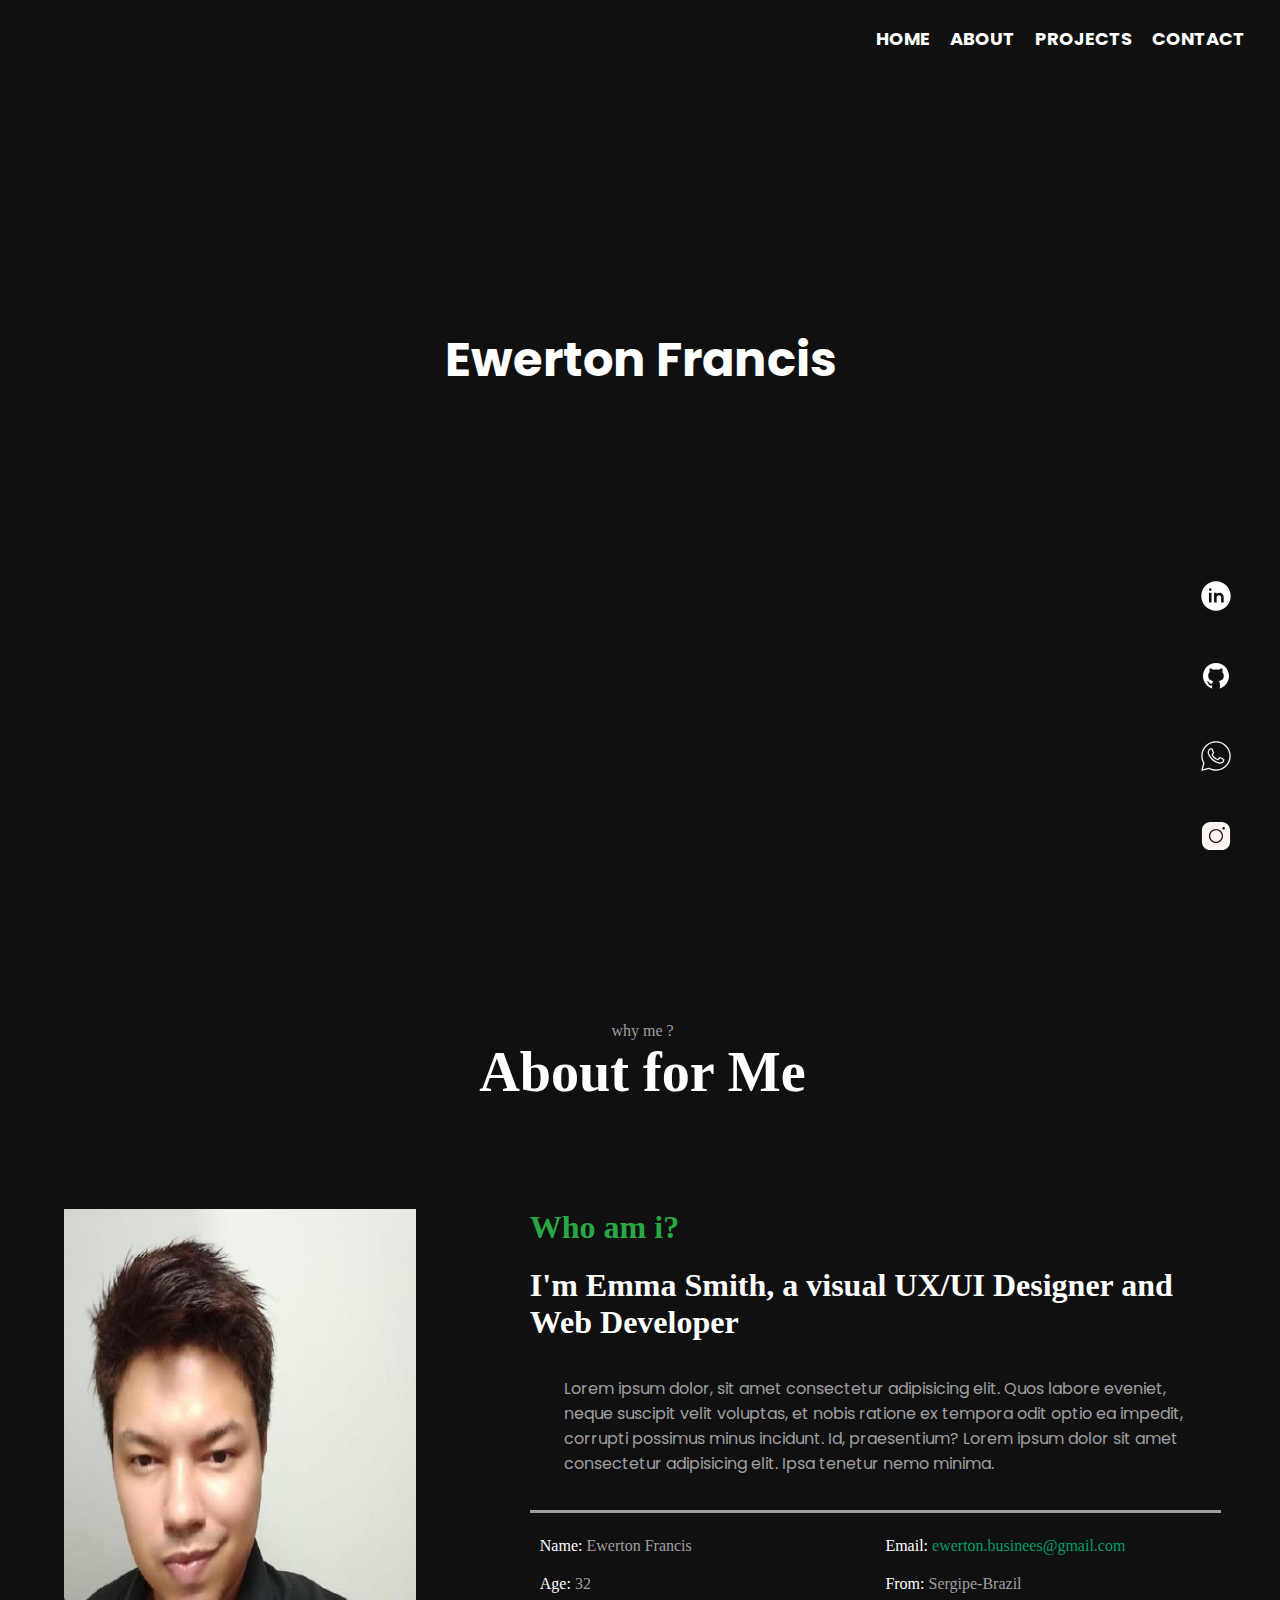
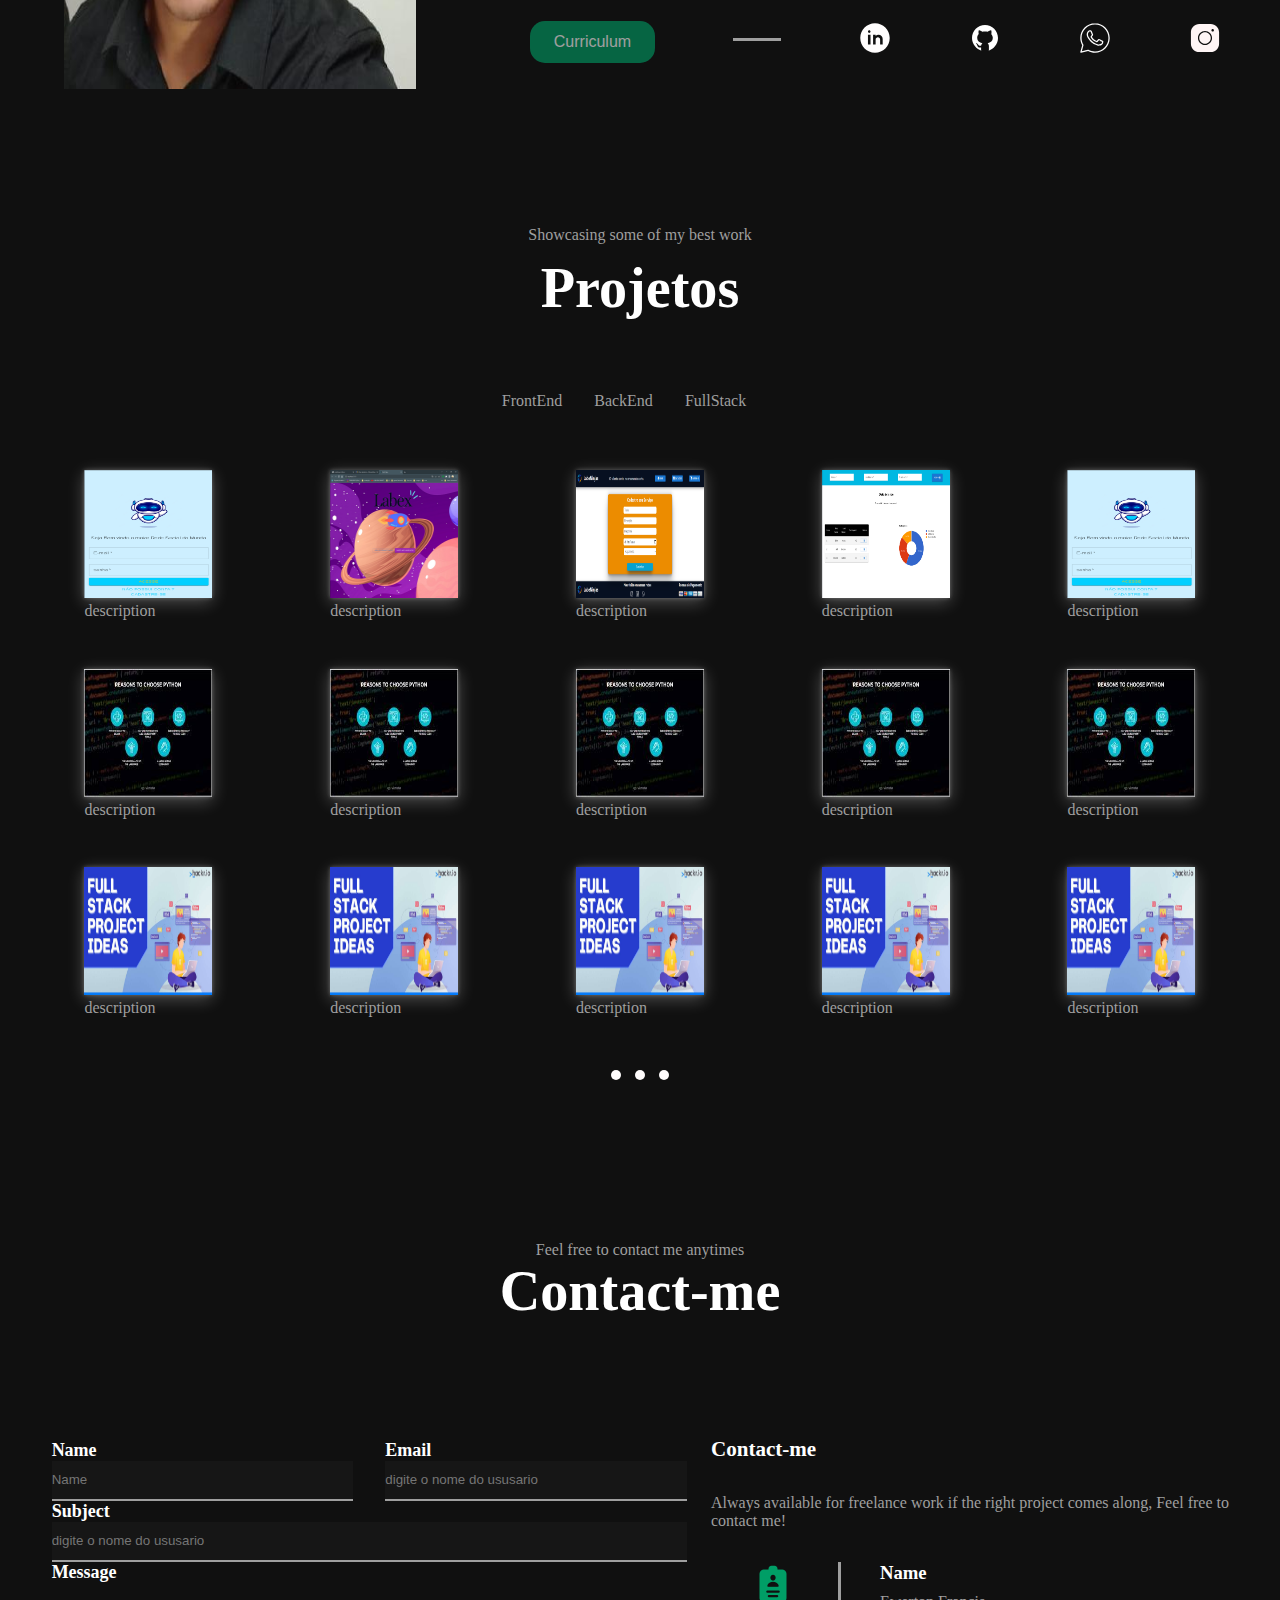
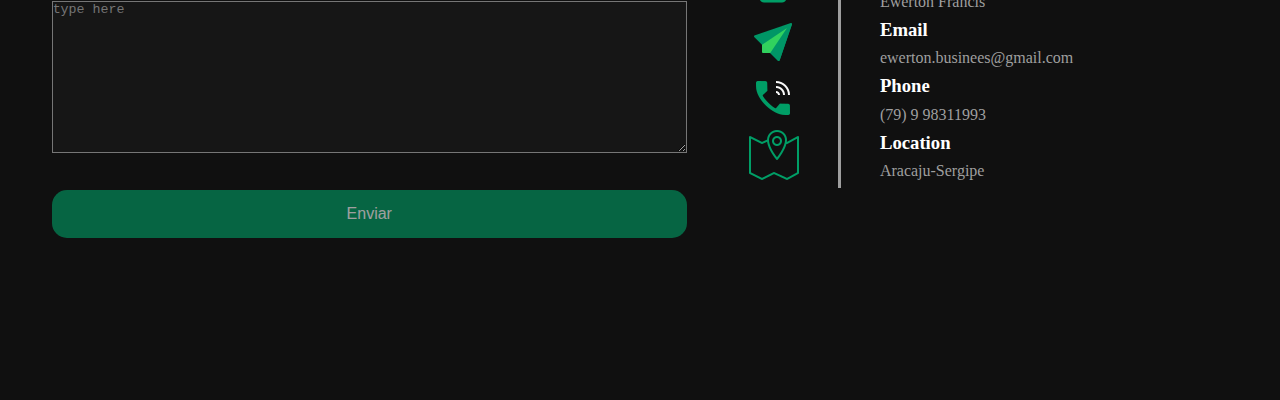
==== commit 226c2d2e: "update" ====
--- a/portifolio.html
+++ b/portifolio.html
@@ -4,6 +4,7 @@
     <meta charset="UTF-8" />
     <meta http-equiv="X-UA-Compatible" content="IE=edge" />
     <meta name="viewport" content="width=device-width, initial-scale=1.0" />
+    
     <link rel="stylesheet" href="style.css" />
     <!-- fonte Acrescentar pops sanserif-->
 
@@ -23,9 +24,10 @@
       <video class="video-container" muted autoplay loop>
         <source src="./Assets/videos/verdeVideo.mp4" type="video/mp4" />
       </video>
+      <div class="name">
       <h1>Ewerton Francis</h1>
-      <h2>I'am <span id="initial-text">Developer</span></h2>
-
+      <!-- <h2>I'am <span id="initial-text"></span></h2> -->
+      </div>
       <div class="icon-header">
         <img src="Assets/Icones/forBlack/linkedin.svg" alt="linkedin" />
         <img src="Assets/Icones/forBlack/github.svg" alt="github" />
@@ -111,56 +113,112 @@
       </div>
     </section>
     <section id="projects" class="projects">
-      <!--  <h3 id="projects">Projects</h3> -->
-      <!--  <div class="title-projects">
-        <h3>FrontEnd</h3>
-      </div> -->
+    
       <div class="title-projects">
         <p id="coment-projects">Showcasing some of my best work</p>
         <h3 class="title-section">Projetos</h3>
       </div>
+      
       <ul class="find-classification">
         <li class="project-sub-title"><a href="front">FrontEnd</a></li>
         <li class="project-sub-title"><a href="back">BackEnd</a></li>
         <li class="project-sub-title"><a href="full"> FullStack</a></li>
       </ul>
 
-      <div id="front" class="image-projects">
-        <img src="Assets/Imagens/labeedit.png" alt="" class="item-image" />
-        <img src="Assets/Imagens/labex.png" alt="" class="item-image" />
-        <img src="Assets/Imagens/labninja.png" alt="" class="item-image" />
-        <img src="Assets/Imagens/challange.png" alt="" class="item-image" />
-        <img src="Assets/Imagens/labeedit.png" alt="" class="item-image" />
-        <!-- <img src="Assets/Imagens/3.jpg" alt="" /> -->
-      </div>
-
-      <!--   <div class="title-projects">
-        <p>BackEnd</p>
-      </div> -->
-      <div id="back" class="image-projects">
-        <img src="Assets/Imagens/1.jpg" alt="" />
-        <img src="Assets/Imagens/2.jpg" alt="" />
-        <img src="Assets/Imagens/3.jpg" alt="" />
-        <img src="Assets/Imagens/1.jpg" alt="" />
-        <img src="Assets/Imagens/2.jpg" alt="" />
-        <!-- <img src="Assets/Imagens/3.jpg" alt="" /> -->
-      </div>
-
-      <!-- <div class="title-projects">
-        <p>FullStack</p> -->
-      <!-- </div> -->
-      <div id="full" class="image-projects">
-        <img src="Assets/Imagens/1.jpg" alt="" />
-        <img src="Assets/Imagens/2.jpg" alt="" />
-        <img src="Assets/Imagens/3.jpg" alt="" />
-      </div>
-
-      <!--    <div class="carousel-nav">
-          <span class="carousel-button"></span>
-          <span class="carousel-button " ></span>
-          <span class="carousel-button"></span>
-      </div> -->
+      <div class="carousel">
+      
+      <div id="front" class="carousel-front">
+        <a href="">
+          <img src="Assets/Imagens/labeedit.png" alt="" />
+          <footer >description</footer>
+        </a>
+        <a href="">
+          <img src="Assets/Imagens/labex.png" alt="" />
+          <footer>description</footer>
+        </a>
+        <a href="">
+          <img src="Assets/Imagens/labninja.png" alt="" />
+          <footer>description</footer>
+        </a> 
+         
+        <a href="">
+          <img src="Assets/Imagens/challange.png" alt="" />
+          <footer>description</footer>
+        </a>
+
+        <a href="">
+          <img src="Assets/Imagens/labeedit.png" alt="" />
+          <footer>description</footer>
+        </a>
+      </div>
+          
+      
+
+      <div id="back" class="carousel-back">
+        <a href="">
+          <img src="Assets/Imagens/back.jpeg" alt="" />
+          <footer>description</footer>
+        </a>
+        <a href="">
+          <img src="Assets/Imagens/back.jpeg" alt="" />
+          <footer>description</footer>
+        </a>
+        <a href="">
+          <img src="Assets/Imagens/back.jpeg" alt="" />
+          <footer>description</footer>
+        </a>
+        <a href="">
+          <img src="Assets/Imagens/back.jpeg" alt="" />
+          <footer>description</footer>
+        </a>
+        <a href="">
+          <img src="Assets/Imagens/back.jpeg" alt="" />
+          <footer>description</footer>
+        </a>
+      </div>
+      
+         <div id="full" class="carousel-full">
+
+          <a href="">
+            <img src="Assets/Imagens/full.jpg" alt="" />
+            <footer>description</footer>
+          </a>
+          <a href="">
+            <img src="Assets/Imagens/full.jpg" alt="" />
+            <footer>description</footer>
+          </a>
+          <a href="">
+            <img src="Assets/Imagens/full.jpg" alt="" />
+            <footer>description</footer>
+          </a>
+          <a href="">
+            <img src="Assets/Imagens/full.jpg" alt="" />
+            <footer>description</footer>
+          </a>
+          <a href="">
+            <img src="Assets/Imagens/full.jpg" alt="" />
+            <footer>description</footer>
+          </a>
+         </div>
+          <div class="carousel-nav">
+           <span class="carousel-button" ></span>
+           <span class="carousel-button" ></span>
+           <span class="carousel-button"></span>
+          </div>
+         </div>
+       
+      
+
+    </div>
     </section>
+
+        
+        
+        
+        
+        
+
+
     <section id="contact" class="contact-me">
       <div class="title-contact-me">
         <p id="coment-title-contact-me">Feel free to contact me anytimes</p>
--- a/style.css
+++ b/style.css
@@ -58,7 +58,8 @@
 body{
   background-color:var( --primary-color);
   position: relative;
-  
+  width: 100vw;
+  height: 100vh;
 
 }
 
@@ -105,26 +106,28 @@
   object-fit:cover;/*ajusta elemento dentro de containe preservanso a proporção e o aspecto*/
   z-index: -1; /*Diz o grau de empilhameto/*/
 } 
-
+  .name{
+    display:flex
+  }
 
   h1{
   position:absolute;
-  top:50%;
-  left:50%;
-  font-size:4em;
-  font-family: var(--font-primary);
-  transform: translate(-50%, -50%);
-  color:var(--font-color);
- 
-  }
-
- h2{
-  position:absolute;
-  top:60%;
+  top:40%;
   left:50%;
   font-size:3em;
   font-family: var(--font-primary);
   transform: translate(-50%, -50%);
+  color:var(--font-color);
+ 
+  }
+
+ h2{
+  position:absolute;
+  top:50%;
+  left:50%;
+  font-size:2em;
+  font-family: var(--font-primary);
+  transform: translate(-50%, -50%);
   color: var(--font-color)
 
 } 
@@ -135,6 +138,7 @@
 
 .navBar{
 display: flex;
+flex-direction: row;
 
 }
 
@@ -154,10 +158,44 @@
 
 section{
   height: 100vh;
-  padding: 50px;
+  padding: 2%;
   display: flex;
   z-index: 3;
 }
+
+@media only screen and (max-width: 767px) {
+  /* Estilos para dispositivos móveis com largura máxima de 767 pixels */
+  h1{
+    font-size: 2em;
+  }
+
+  .video-container{
+    min-height: 100vh;
+    min-width: 100vw;
+  }
+  nav{
+    margin-right: 5%;
+  }
+
+  .icon-header{
+    margin-bottom: 10%;
+  }
+}
+
+@media only screen and (min-width: 768px) and (max-width: 1023px) {
+  /* Estilos para dispositivos com largura mínima de 768 pixels e largura máxima de 1023 pixels (tablets) */
+
+
+}
+
+@media only screen and (min-width: 1024px) {
+  /* Estilos para dispositivos com largura mínima de 1024 pixels (desktops) */
+
+
+  
+}
+
+
 
 /*Seção de  Sobre Mim */
 
@@ -310,9 +348,9 @@
   }
   
   .my-image img {
-    width: 100%; /* fazer a imagem ocupar toda a largura da célula */
+    width: 50%; /* fazer a imagem ocupar toda a largura da célula */
     height: auto; /* ajustar a altura proporcionalmente */
-    border-radius: 50%;
+    border-radius:50%;
   }
   
   .social {
@@ -323,9 +361,25 @@
     margin-top: 5%; /* aumentar a margem superior */
   }
 
- /*  .text-container {
-    font-size:8px;
-  } */
+  .title-about-me{
+    grid-area: title-about-me;
+    justify-self: center;/*alinha o item no*/
+    place-items: center;/* é como escrever: align-items: center;justify-items: center;*/
+    font-size: 2em;
+    padding: 2%;
+  }
+  
+  .sub-title-about-me{
+    font-size:1em;
+    
+  }
+  
+  .description{
+    font-size: small;
+  }
+  
+  
+ 
 
 }
 
@@ -342,6 +396,7 @@
   .my-image img {
     width: 100%; /* fazer a imagem ocupar toda a largura da célula */
     height: auto; /* ajustar a altura proporcionalmente */
+    border-radius:50%;
   }
   
   .social {
@@ -365,6 +420,7 @@
   .my-image img {
     width: 22em; /* voltar para o tamanho original */
     height: 30em; /* voltar para o tamanho original */
+   
   }
   
   .social {
@@ -420,15 +476,17 @@
 
 /* //--------------- carrosel em paginas */
 
+
 .projects {
   display: grid;
   grid-template-columns: 1fr;
   grid-auto-rows:auto;
-  grid-gap:7%; /*espaçamento entre linhas e colunas*/
+  grid-gap:7% 7%; /*espaçamento entre linhas e colunas*/
   height:100%; 
 }
 
 .title-projects{
+  display: flex;
   align-items: center;
   color: var(--font-color);
   display: flex;
@@ -441,35 +499,89 @@
   padding: 1%;
 }
 
-.image-projects{
- display: none;
- 
-}
-  
-
-.carousel-selected{
-display: block;
-}
-
-
-.image-projects img{
- 
-  height:10em;
-  width:10em;
+.find-classification{
+  display: flex;
+  flex-direction: row;
+  justify-content: center;
+  align-items: center;
+  color:var(--font-color);
+}
+
+
+
+.project-sub-title{
+  margin-right: 2em;
+  border-bottom: solid 1px var(--primary-color); 
+  color: var(--font-color);
+}
+
+.project-sub-title:hover{
+ border-bottom: solid 1px var(--fourth-color); 
+}
+
+a:hover{
+  color:var(--fourth-color);
+}
+
+#coment-projects{
+  font-size:medium;
+  color:var(--third-color);
+} 
+
+
+
+
+ 
+
+.carousel{
+  display:grid;
+  grid-template-columns: 3fr;
+  grid-template-rows:repeat(3,1fr);
+  height:68vh;/*adcionei para definir tamanho fixo container*/
+  grid-area:
+ "carousel-front"
+ "carousel-back"
+ "carousel-full"
+ "carousel-nav carousel-nav";
+}
+  
+
+.carousel-front{
+display: flex;
+justify-content: space-around;
+
+}
+
+.carousel-back{
+display: flex;
+justify-content: space-around;
+}
+
+.carousel-full{
+display: flex;
+justify-content: space-around;
+}
+
+
+.carousel.nav{
+grid-area:carousel-nav carousel-nav;
+}
+
+.carousel img{
+  height:8em;
+  width:8em;
   box-shadow: rgba(255, 255, 255, 0.27) 0px 0px 0.25em, rgba(255, 255, 255, 0.27) 0px 0.25em 1em;
 }
 
-/* .item-image img{rever isso
-  grid:gap 40px 40px;
-} */
+
 .carousel-nav{
 width: 100%;
-padding: 20px 0;
-position:relative;
+position:static;
 bottom:0;
 left:0;
-background-color: #dc3545;
+background-color:var(--primary-color);
 text-align: center;
+height: 1em;
 
 }
 
@@ -481,38 +593,44 @@
   border-radius: 50%;
   margin: 0 5px;
   cursor:pointer;
+  
 }
 
 .carousel-button-selected{
-  background-color:rgb(255, 252, 252);
-}
-
-.find-classification{
-  display: flex;
-  flex-direction: row;
-  justify-content: center;
-  align-items: center;
-  color:var(--font-color);
-}
-
-.project-sub-title{
-  margin-right: 2em;
-  border-bottom: solid 1px var(--primary-color); 
-  color: var(--font-color);
-}
-
-.project-sub-title:hover{
- border-bottom: solid 1px var(--fourth-color); 
-}
-
-a:hover{
-  color:var(--fourth-color);
-}
-
-#coment-projects{
-  font-size:medium;
-  color:var(--third-color);
-}
+  background-color:var(--fourth-color);
+  width:14px;
+  height:14px;
+}
+
+
+.carousel-selected{
+  display: none;
+}
+
+
+
+@media only screen and (max-width: 767px) {
+  /* Estilos para dispositivos móveis com largura máxima de 767 pixels */
+.image-projects img{
+  width: 7em;
+  height: 7em;
+}
+ 
+}
+
+@media only screen and (min-width: 768px) and (max-width: 1023px) {
+  /* Estilos para dispositivos com largura mínima de 768 pixels e largura máxima de 1023 pixels (tablets) */
+ 
+
+}
+
+@media only screen and (min-width: 1024px) {
+  /* Estilos para dispositivos com largura mínima de 1024 pixels (desktops) */
+
+
+  
+}
+
 
 /************************************************Contact-me***************************************/
 
@@ -677,5 +795,59 @@
 
 .highlights{
   color: var(--font-color);
-font-weight: bold;
-}
+  font-weight: bold;
+  }
+
+@media only screen and (max-width: 767px) {
+  /* Estilos para dispositivos móveis com largura máxima de 767 pixels */
+  .contact-me {
+    grid-template-columns: 100%;
+    grid-template-rows: auto;
+    grid-template-areas:
+      "title-contact-me"
+      "my-contact"
+      "form-contact-me";
+  }
+  .my-contact {
+    grid-template-columns: 1fr;
+    grid-template-areas:
+      "title-my-contact"
+      "sub-title-my-contact icons-contact";
+    margin-bottom: 1%;
+    margin-top: 4%;
+    padding: 3%;
+  }
+  .form-contact-me {
+    grid-template-columns: 1fr;
+    grid-template-rows: auto;
+    grid-template-areas:
+      "form-name"
+      "form-email"
+      "form-subject"
+      "form-message";
+    column-gap: 0;
+    align-self: center;
+  }
+
+  .form-message{
+    display: grid;
+    grid-area:form-message;
+    height: 75%;
+  } 
+   
+ 
+
+}
+
+@media only screen and (min-width: 768px) and (max-width: 1023px) {
+  /* Estilos para dispositivos com largura mínima de 768 pixels e largura máxima de 1023 pixels (tablets) */
+  
+
+}
+
+@media only screen and (min-width: 1024px) {
+  /* Estilos para dispositivos com largura mínima de 1024 pixels (desktops) */
+
+
+  
+}
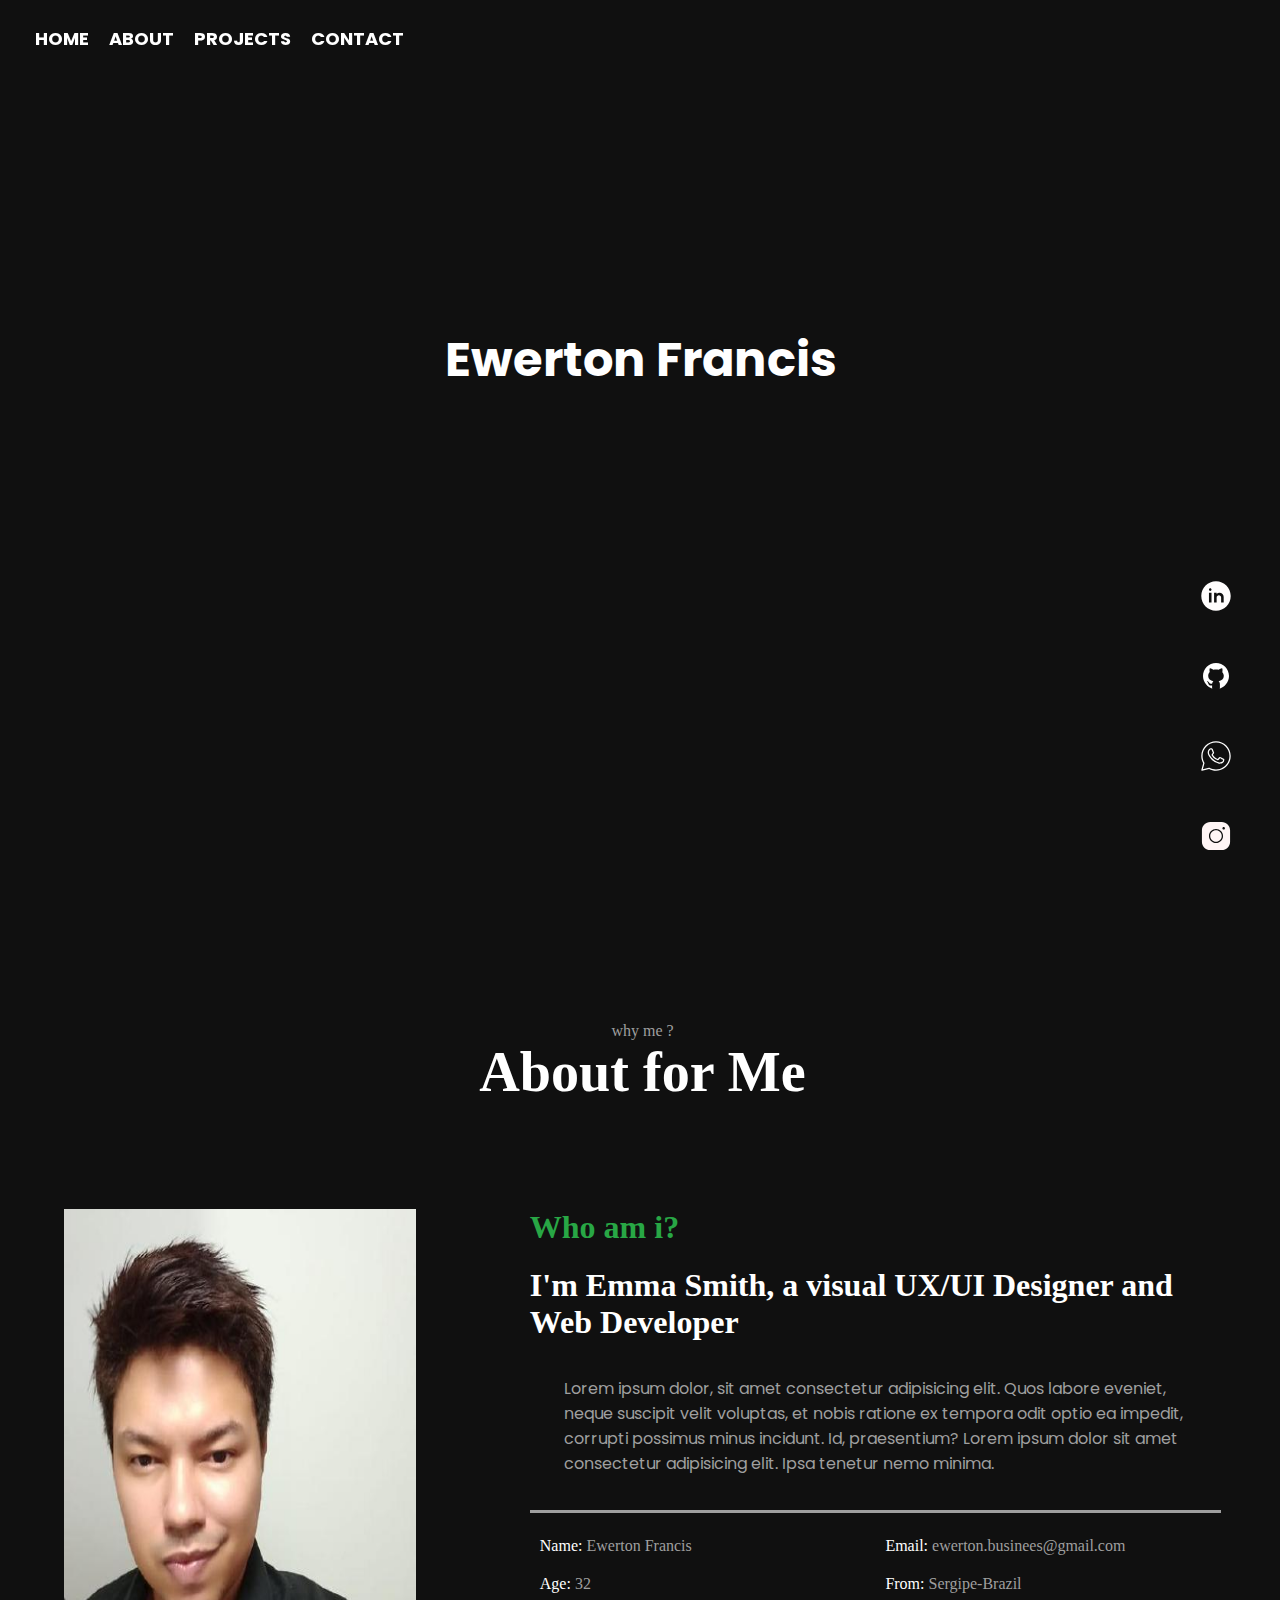
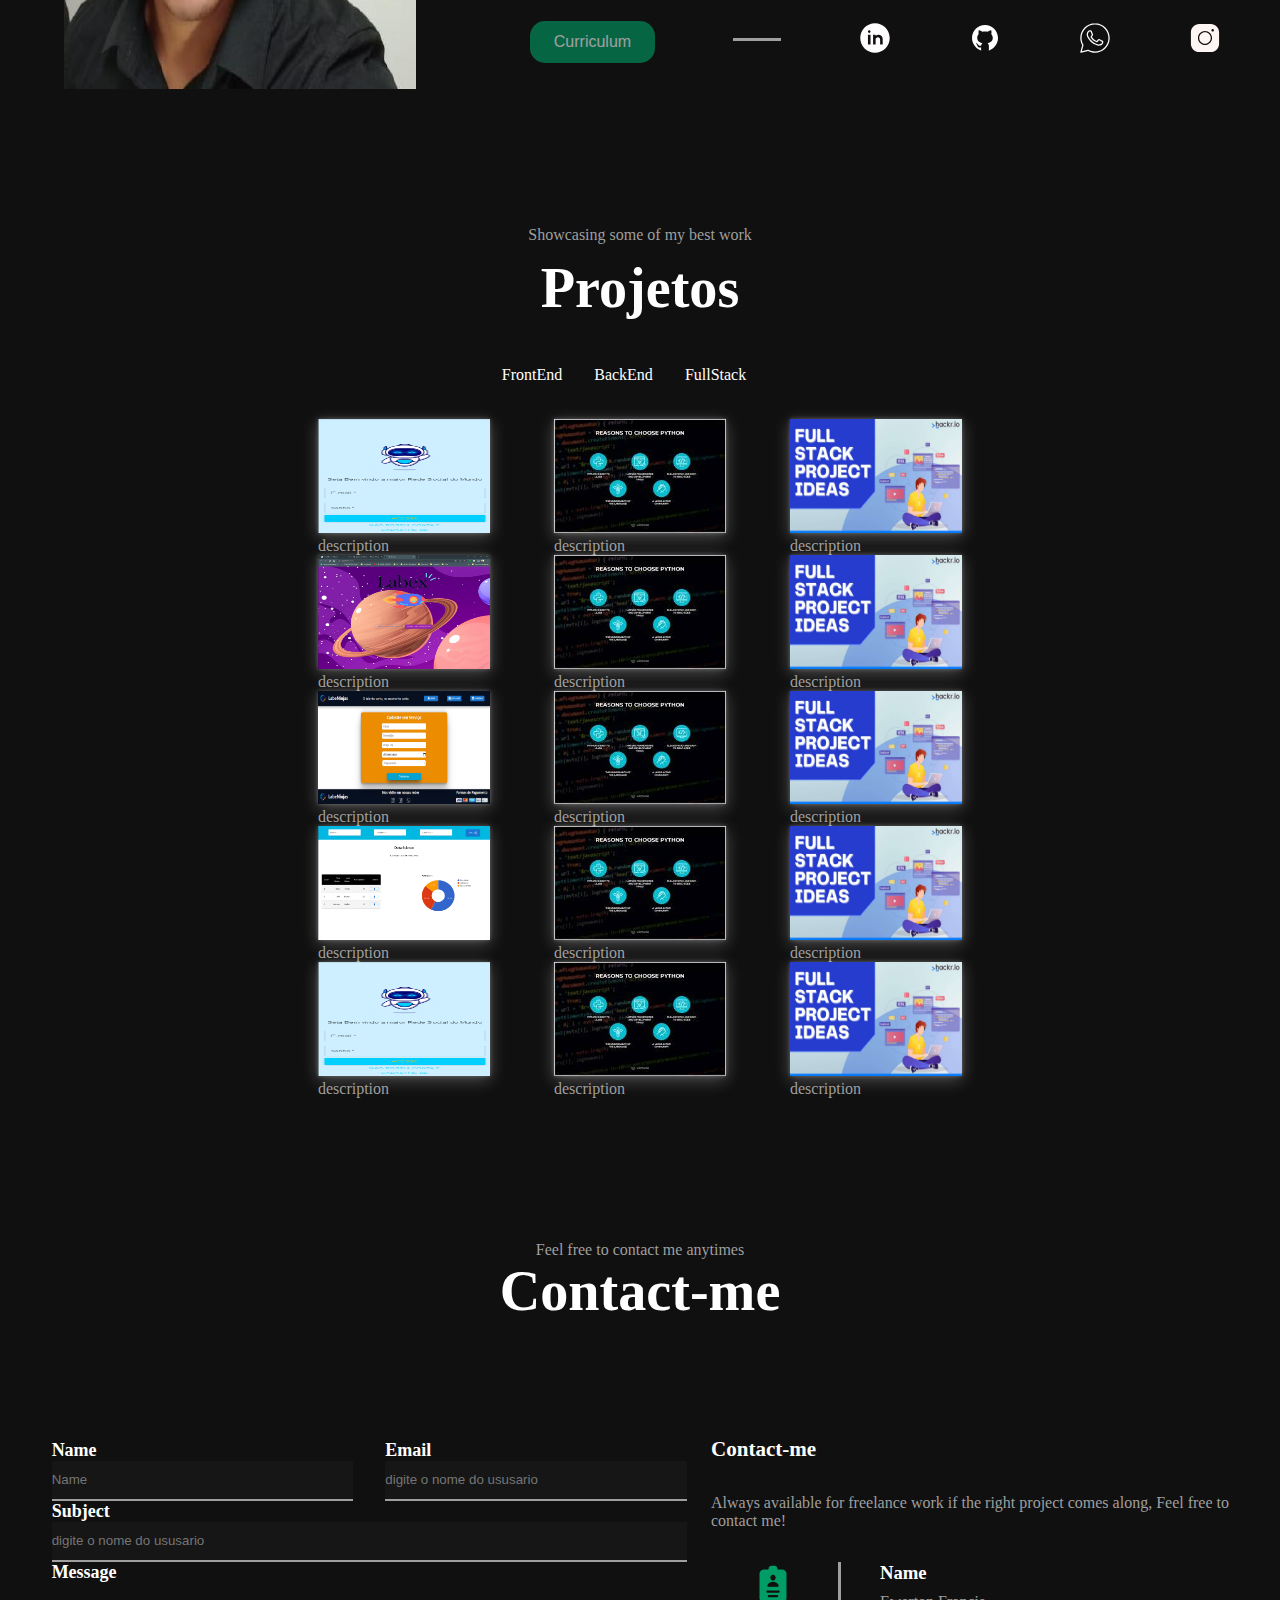
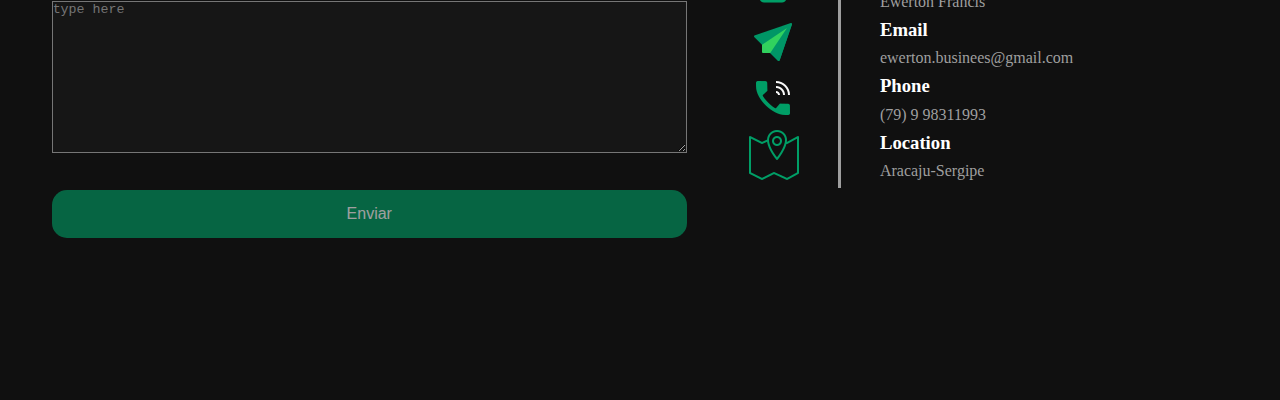
==== commit b4170038: "adjustement" ====
--- a/portifolio.html
+++ b/portifolio.html
@@ -4,14 +4,14 @@
     <meta charset="UTF-8" />
     <meta http-equiv="X-UA-Compatible" content="IE=edge" />
     <meta name="viewport" content="width=device-width, initial-scale=1.0" />
-    
+
     <link rel="stylesheet" href="style.css" />
     <!-- fonte Acrescentar pops sanserif-->
 
     <title>Portifólio</title>
   </head>
   <body>
-    <header>
+    <header id="home">
       <nav>
         <ul class="navBar">
           <li><a href="#home">Home</a></li>
@@ -19,14 +19,14 @@
           <li><a href="#projects">Projects</a></li>
           <li><a href="#contact">Contact</a></li>
         </ul>
-      </nav>
+      </nav >
 
       <video class="video-container" muted autoplay loop>
         <source src="./Assets/videos/verdeVideo.mp4" type="video/mp4" />
       </video>
       <div class="name">
-      <h1>Ewerton Francis</h1>
-      <!-- <h2>I'am <span id="initial-text"></span></h2> -->
+        <h1>Ewerton Francis</h1>
+        <!-- <h2>I'am <span id="initial-text"></span></h2> -->
       </div>
       <div class="icon-header">
         <img src="Assets/Icones/forBlack/linkedin.svg" alt="linkedin" />
@@ -113,111 +113,98 @@
       </div>
     </section>
     <section id="projects" class="projects">
-    
       <div class="title-projects">
         <p id="coment-projects">Showcasing some of my best work</p>
         <h3 class="title-section">Projetos</h3>
       </div>
-      
-      <ul class="find-classification">
-        <li class="project-sub-title"><a href="front">FrontEnd</a></li>
-        <li class="project-sub-title"><a href="back">BackEnd</a></li>
-        <li class="project-sub-title"><a href="full"> FullStack</a></li>
+
+      <ul class="find-classification" onclick="classification()">
+        <li class="project-sub-title" id="front">FrontEnd</li>
+        <li class="project-sub-title" id="back">BackEnd</li>
+        <li class="project-sub-title" id="full">FullStack</li>
       </ul>
 
       <div class="carousel">
-      
-      <div id="front" class="carousel-front">
-        <a href="">
-          <img src="Assets/Imagens/labeedit.png" alt="" />
-          <footer >description</footer>
-        </a>
-        <a href="">
-          <img src="Assets/Imagens/labex.png" alt="" />
-          <footer>description</footer>
-        </a>
-        <a href="">
-          <img src="Assets/Imagens/labninja.png" alt="" />
-          <footer>description</footer>
-        </a> 
-         
-        <a href="">
-          <img src="Assets/Imagens/challange.png" alt="" />
-          <footer>description</footer>
-        </a>
-
-        <a href="">
-          <img src="Assets/Imagens/labeedit.png" alt="" />
-          <footer>description</footer>
-        </a>
-      </div>
-          
-      
-
-      <div id="back" class="carousel-back">
-        <a href="">
-          <img src="Assets/Imagens/back.jpeg" alt="" />
-          <footer>description</footer>
-        </a>
-        <a href="">
-          <img src="Assets/Imagens/back.jpeg" alt="" />
-          <footer>description</footer>
-        </a>
-        <a href="">
-          <img src="Assets/Imagens/back.jpeg" alt="" />
-          <footer>description</footer>
-        </a>
-        <a href="">
-          <img src="Assets/Imagens/back.jpeg" alt="" />
-          <footer>description</footer>
-        </a>
-        <a href="">
-          <img src="Assets/Imagens/back.jpeg" alt="" />
-          <footer>description</footer>
-        </a>
-      </div>
-      
-         <div id="full" class="carousel-full">
-
-          <a href="">
-            <img src="Assets/Imagens/full.jpg" alt="" />
-            <footer>description</footer>
-          </a>
-          <a href="">
-            <img src="Assets/Imagens/full.jpg" alt="" />
-            <footer>description</footer>
-          </a>
-          <a href="">
-            <img src="Assets/Imagens/full.jpg" alt="" />
-            <footer>description</footer>
-          </a>
-          <a href="">
-            <img src="Assets/Imagens/full.jpg" alt="" />
-            <footer>description</footer>
-          </a>
-          <a href="">
-            <img src="Assets/Imagens/full.jpg" alt="" />
-            <footer>description</footer>
-          </a>
-         </div>
+        <div id="front" class="carousel-item">
+          <a href="">
+            <img src="Assets/Imagens/labeedit.png" alt="" />
+            <footer>description</footer>
+          </a>
+          <a href="">
+            <img src="Assets/Imagens/labex.png" alt="" />
+            <footer>description</footer>
+          </a>
+          <a href="">
+            <img src="Assets/Imagens/labninja.png" alt="" />
+            <footer>description</footer>
+          </a>
+
+          <a href="">
+            <img src="Assets/Imagens/challange.png" alt="" />
+            <footer>description</footer>
+          </a>
+
+          <a href="">
+            <img src="Assets/Imagens/labeedit.png" alt="" />
+            <footer>description</footer>
+          </a>
+        </div>
+     
+
+      <div id="back" class="carousel-item">
+        <a href="">
+          <img src="Assets/Imagens/back.jpeg" alt="" />
+          <footer>description</footer>
+        </a>
+        <a href="">
+          <img src="Assets/Imagens/back.jpeg" alt="" />
+          <footer>description</footer>
+        </a>
+        <a href="">
+          <img src="Assets/Imagens/back.jpeg" alt="" />
+          <footer>description</footer>
+        </a>
+        <a href="">
+          <img src="Assets/Imagens/back.jpeg" alt="" />
+          <footer>description</footer>
+        </a>
+        <a href="">
+          <img src="Assets/Imagens/back.jpeg" alt="" />
+          <footer>description</footer>
+        </a>
+      </div>
+
+      <div id="full" class="carousel-item">
+        <a href="">
+          <img src="Assets/Imagens/full.jpg" alt="" />
+          <footer>description</footer>
+        </a>
+        <a href="">
+          <img src="Assets/Imagens/full.jpg" alt="" />
+          <footer>description</footer>
+        </a>
+        <a href="">
+          <img src="Assets/Imagens/full.jpg" alt="" />
+          <footer>description</footer>
+        </a>
+        <a href="">
+          <img src="Assets/Imagens/full.jpg" alt="" />
+          <footer>description</footer>
+        </a>
+        <a href="">
+          <img src="Assets/Imagens/full.jpg" alt="" />
+          <footer>description</footer>
+        </a>
+        <!-- 
           <div class="carousel-nav">
-           <span class="carousel-button" ></span>
-           <span class="carousel-button" ></span>
-           <span class="carousel-button"></span>
+            <span class="carousel-button"></span>
+            <span class="carousel-button"></span>
+            <span class="carousel-button"></span>
           </div>
-         </div>
-       
-      
-
-    </div>
+        </div> -->
+        </div>
+      </div>
     </section>
-
-        
-        
-        
-        
-        
-
 
     <section id="contact" class="contact-me">
       <div class="title-contact-me">
@@ -226,7 +213,7 @@
       </div>
 
       <div class="form-contact-me">
-        <form action="https://exemplo.com/submit" class="form-name" required>
+        <form action="https://exemplo.com/submit" class="form-name">
           <label for="name">Name</label>
           <input
             type="text"
@@ -236,8 +223,8 @@
             required
           />
         </form>
-
-        <form action="https://exemplo.com/submit" class="form-email" required>
+      
+        <form action="https://exemplo.com/submit" class="form-email">
           <label for="email">Email</label>
           <input
             type="email"
@@ -247,8 +234,8 @@
             required
           />
         </form>
-
-        <form action="https://exemplo.com/submit" class="form-subject" required>
+      
+        <form action="https://exemplo.com/submit" class="form-subject">
           <label for="subject">Subject</label>
           <input
             type="text"
@@ -258,8 +245,8 @@
             required
           />
         </form>
-
-        <form action="https://exemplo.com/submit" class="form-message" required>
+      
+        <form action="https://exemplo.com/submit" class="form-message">
           <label for="texto">Message</label>
           <br />
           <textarea
@@ -268,11 +255,13 @@
             rows="10"
             cols="50"
             placeholder="type here"
+            required
           ></textarea>
           <br />
-          <input type="submit" value="Enviar" id="btn"/>
+          <input type="submit" value="Enviar" id="btn" />
         </form>
       </div>
+      
 
       <div class="my-contact">
         <div class="title-my-contact">
@@ -295,7 +284,7 @@
             src="Assets/Icones/forGreen/icons8-volume-da-campainha-48.png"
             alt="phone"
           />
-      
+
           <img
             src="Assets/Icones/forGreen/icons8-marcador-de-mapa-50.png"
             alt="phone"
--- a/style.css
+++ b/style.css
@@ -130,17 +130,18 @@
   transform: translate(-50%, -50%);
   color: var(--font-color)
 
-} 
+  } 
 
 #initial-text{
   color: var(--info-color);
 }
 
 .navBar{
-display: flex;
-flex-direction: row;
-
-}
+display:flex;
+position: fixed;
+}
+
+
 
 .icon-header{
  display:grid;
@@ -280,7 +281,7 @@
 }
 
 #email{
-  color:var(--fourth-color)
+  color:var(--third-color);
 }
 
 .data-color{
@@ -481,7 +482,7 @@
   display: grid;
   grid-template-columns: 1fr;
   grid-auto-rows:auto;
-  grid-gap:7% 7%; /*espaçamento entre linhas e colunas*/
+  grid-gap:4% 7%; /*espaçamento entre linhas e colunas*/
   height:100%; 
 }
 
@@ -510,6 +511,7 @@
 
 
 .project-sub-title{
+  display: flex;
   margin-right: 2em;
   border-bottom: solid 1px var(--primary-color); 
   color: var(--font-color);
@@ -517,11 +519,18 @@
 
 .project-sub-title:hover{
  border-bottom: solid 1px var(--fourth-color); 
-}
+ cursor:pointer;
+ color:var(--fourth-color);
+}
+ /*nao permaneceu verde*/
+/* .project-sub-title:active{
+  color:var(--fourth-color);
+ } */
 
 a:hover{
   color:var(--fourth-color);
 }
+
 
 #coment-projects{
   font-size:medium;
@@ -529,49 +538,82 @@
 } 
 
 
-
-
- 
-
+.carousel{
+  display: grid;  
+  grid-template-columns:repeat(auto-fit,14%);  
+  grid-template-rows: repeat(3,10%);
+  width: 100%;
+  height: 100%;
+  gap: 4em;
+  justify-content: center;
+  
+}
+
+/* #front{
+  grid-auto-flow: row;
+}
+
+#back{
+  grid-auto-flow: row;
+}
+
+#full{
+  grid-auto-flow: row;
+} */
+
+.carousel.carousel img{
+  width: 100%;  
+  height: 100%;  
+  object-fit:fill;
+  box-shadow: rgba(255, 255, 255, 0.27) 0px 0px 0.25em, rgba(255, 255, 255, 0.27) 0px 0.25em 1em;
+}
+
+/* 
 .carousel{
   display:grid;
   grid-template-columns: 3fr;
   grid-template-rows:repeat(3,1fr);
-  height:68vh;/*adcionei para definir tamanho fixo container*/
+  justify-content: space-around;
+  justify-self:center;
+  height:68vh;
   grid-area:
- "carousel-front"
- "carousel-back"
- "carousel-full"
+ "#front"
+ "#back"
+ "#full"
  "carousel-nav carousel-nav";
 }
   
 
-.carousel-front{
-display: flex;
-justify-content: space-around;
-
-}
-
-.carousel-back{
-display: flex;
-justify-content: space-around;
-}
-
-.carousel-full{
-display: flex;
-justify-content: space-around;
-}
-
+#front{
+ display:flex;
+ column-gap: 1em;
+
+   
+
+}
+
+#back{
+  display:flex;
+  column-gap:1em;
+}
+
+#full{
+  display:flex;
+  column-gap:1em
+}  */
+
+
+.carousel-selected{
+  display: block;
+}
+
+/*container botoes*/
 
 .carousel.nav{
 grid-area:carousel-nav carousel-nav;
 }
 
-.carousel img{
-  height:8em;
-  width:8em;
-  box-shadow: rgba(255, 255, 255, 0.27) 0px 0px 0.25em, rgba(255, 255, 255, 0.27) 0px 0.25em 1em;
-}
+
 
 
 .carousel-nav{
@@ -581,7 +623,7 @@
 left:0;
 background-color:var(--primary-color);
 text-align: center;
-height: 1em;
+/* height: 1em; */
 
 }
 
@@ -603,9 +645,7 @@
 }
 
 
-.carousel-selected{
-  display: none;
-}
+
 
 
 
@@ -698,6 +738,7 @@
   .form-message{
     display: grid;
     grid-area:form-message;
+    
 
   } 
 
@@ -705,6 +746,7 @@
   
  textarea{
   background-color: var(--secondary-color);
+  color:var(--third-color);;
   
  }
  
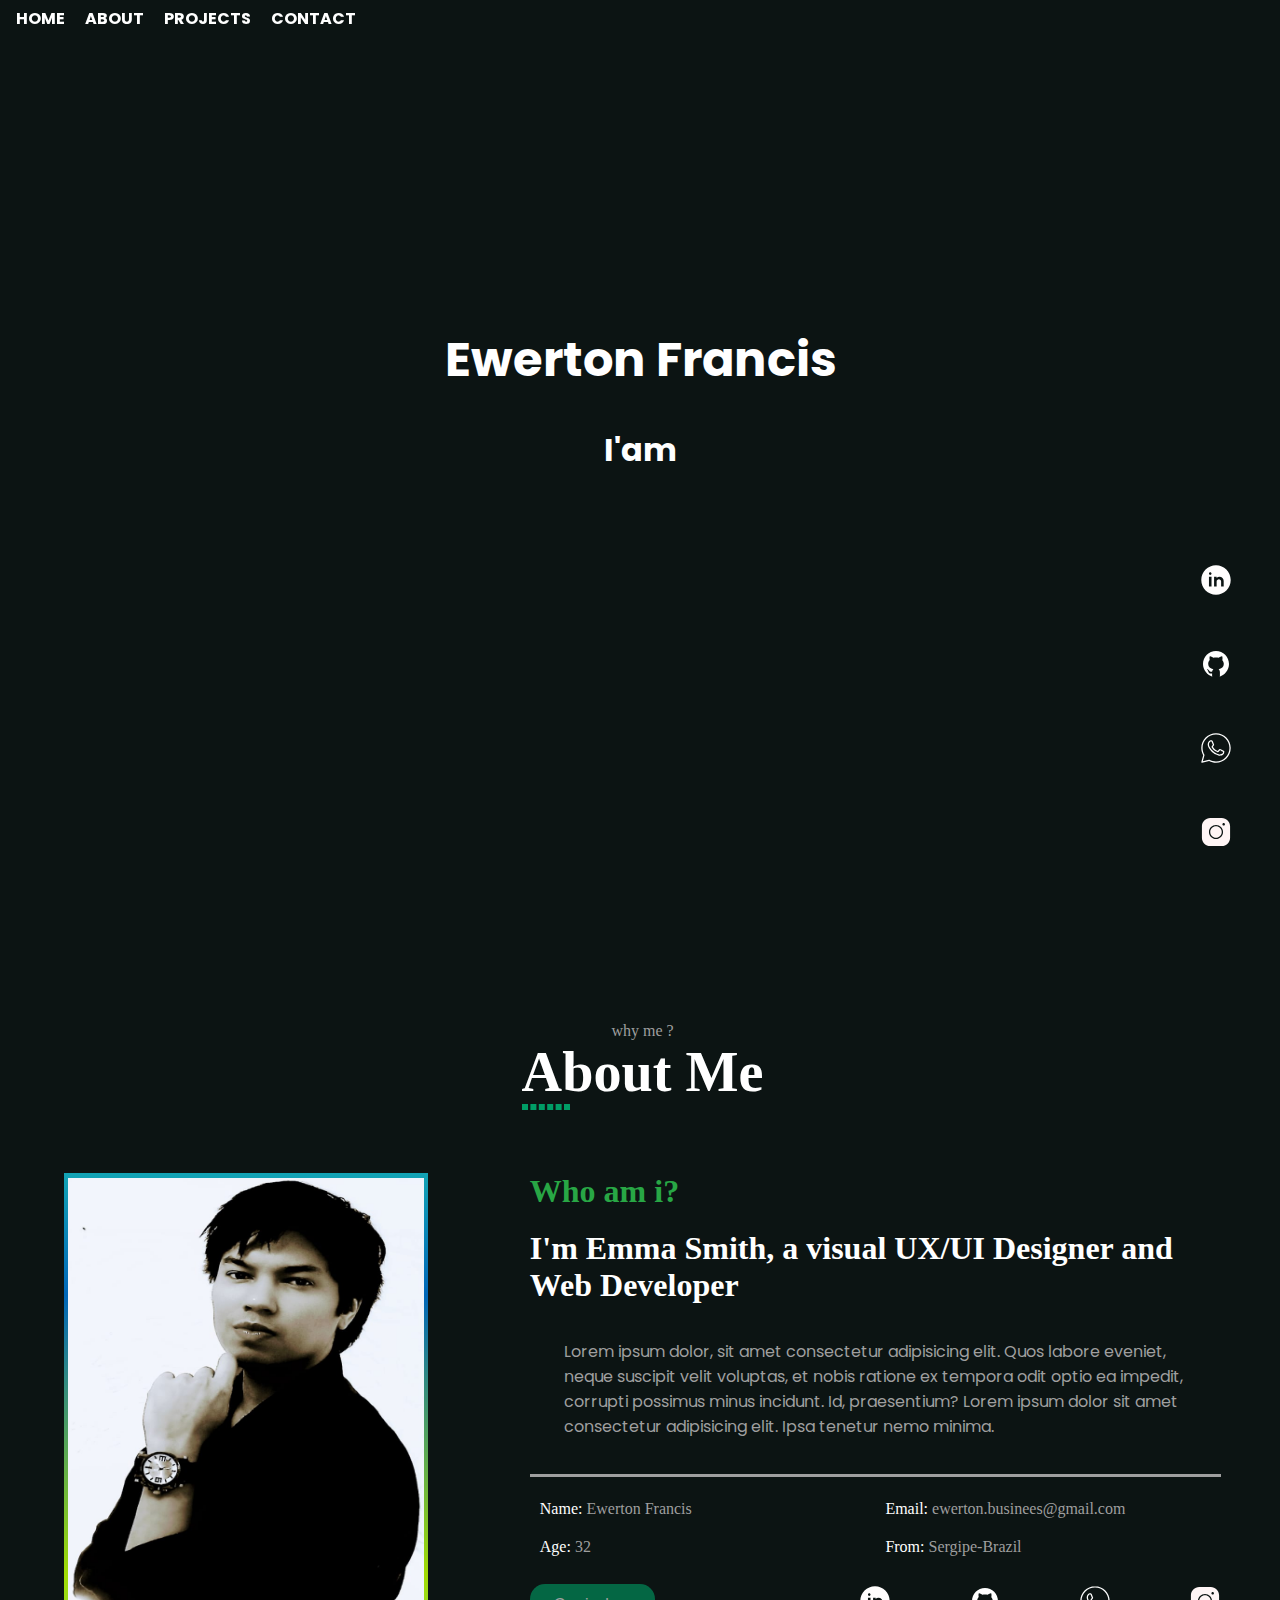
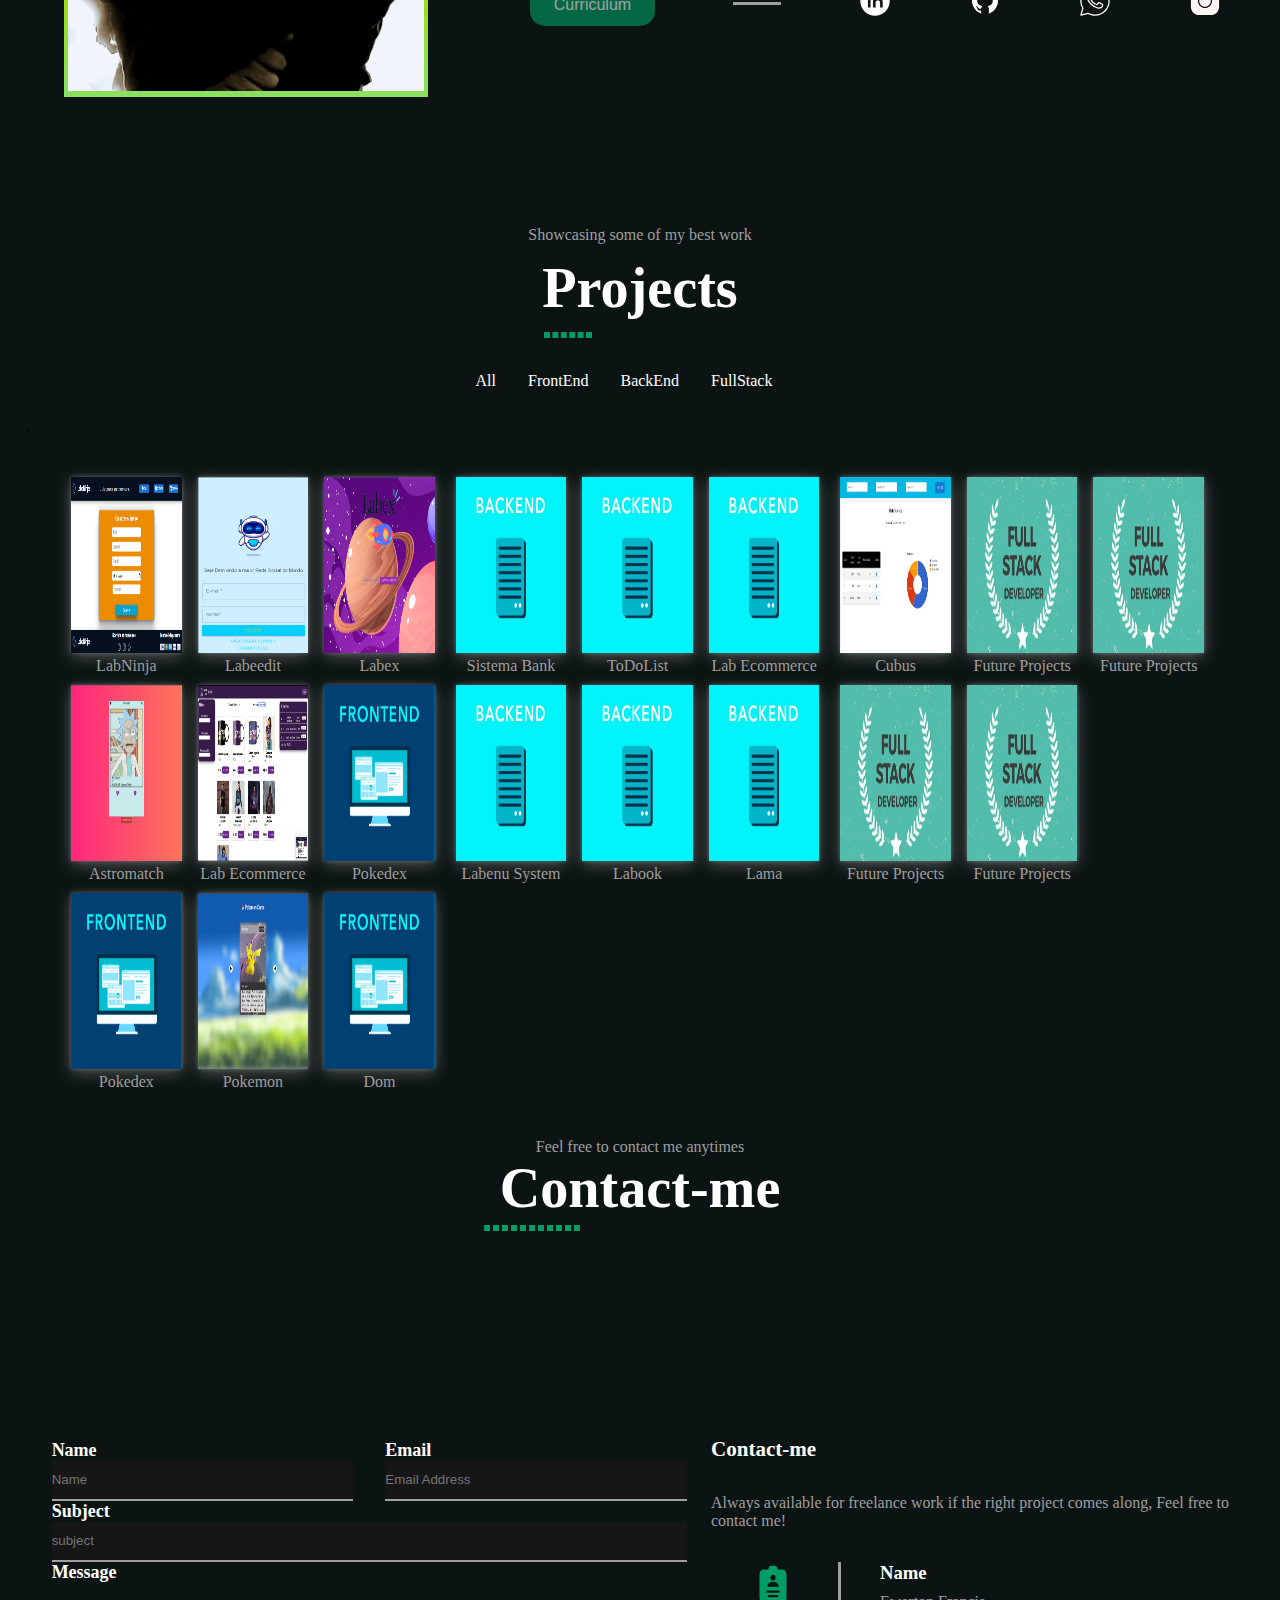
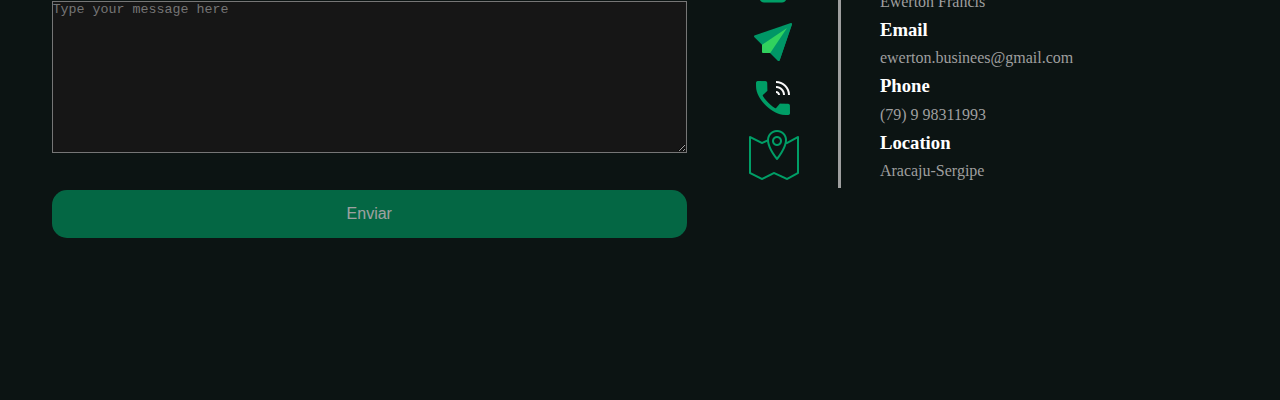
==== commit fa61d825: "update" ====
--- a/portifolio.html
+++ b/portifolio.html
@@ -13,36 +13,48 @@
   <body>
     <header id="home">
       <nav>
-        <ul class="navBar">
+        <ul class="navBar" onclick="navUser(event)">
           <li><a href="#home">Home</a></li>
           <li><a href="#about">About</a></li>
           <li><a href="#projects">Projects</a></li>
           <li><a href="#contact">Contact</a></li>
         </ul>
-      </nav >
+      </nav>
 
       <video class="video-container" muted autoplay loop>
-        <source src="./Assets/videos/verdeVideo.mp4" type="video/mp4" />
+        <source
+          src="./Assets/videos/vecteezy_aurora-borealis-northern-lights_16191969_100.mp4"
+          type="video/mp4"
+        />
       </video>
       <div class="name">
         <h1>Ewerton Francis</h1>
-        <!-- <h2>I'am <span id="initial-text"></span></h2> -->
+        <h2>I'am <span id="initial-text"></span></h2>
       </div>
       <div class="icon-header">
-        <img src="Assets/Icones/forBlack/linkedin.svg" alt="linkedin" />
-        <img src="Assets/Icones/forBlack/github.svg" alt="github" />
-        <img src="Assets/Icones/forBlack/whatsapp.svg" alt="whatsapp" />
-        <img src="Assets/Icones/forBlack/instagram.svg" alt="instagram" />
+        <a href="https://www.linkedin.com/in/ewertonfrancis/">
+          <img src="Assets/Icones/forBlack/linkedin.svg" alt="linkedin" />
+        </a>
+        <a href="https://github.com/EwertonFS/EwertonFs">
+          <img src="Assets/Icones/forBlack/github.svg" alt="github" />
+        </a>
+        <a href="https://wa.me/5579998311993">
+          <img src="Assets/Icones/forBlack/whatsapp.svg" alt="whatsapp" />
+        </a>
+        <a href="https://www.instagram.com/">
+          <img src="Assets/Icones/forBlack/instagram.svg" alt="instagram" />
+        </a>
       </div>
     </header>
 
     <section id="about" class="about-me">
       <div class="title-about-me">
         <p id="coment">why me ?</p>
-        <h3>About for Me</h3>
+        <h3>About Me</h3>
+        <div class="border-animation-about"></div>
       </div>
       <div class="my-image">
-        <img src="Assets/Imagens/eu.jfif" alt="profile" />
+        <img src="Assets/Imagens/number3.jpeg" alt="profile" />
       </div>
 
       <div class="text-contained">
@@ -80,7 +92,12 @@
         <div class="social">
           <ul class="social-links">
             <li>
-              <button class="btn-cv">Curriculum</button>
+              <a
+                href="https://drive.google.com/file/d/1oeHthNGcUGZlqRg137RifTcW3q4z2NwY/view?usp=sharing"
+                target="_blank"
+                rel="noopener noreferrer"
+                ><button class="btn-cv">Curriculum</button></a
+              >
             </li>
             <li>
               <p id="social-border"></p>
@@ -112,96 +129,273 @@
         </div>
       </div>
     </section>
+
     <section id="projects" class="projects">
       <div class="title-projects">
         <p id="coment-projects">Showcasing some of my best work</p>
-        <h3 class="title-section">Projetos</h3>
-      </div>
-
-      <ul class="find-classification" onclick="classification()">
-        <li class="project-sub-title" id="front">FrontEnd</li>
-        <li class="project-sub-title" id="back">BackEnd</li>
-        <li class="project-sub-title" id="full">FullStack</li>
+        <h3 class="title-section">Projects</h3>
+        <div class="border-animation-project"></div>
+      </div>
+
+      <ul class="find-classification">
+        <li
+          class="project-sub-title"
+          id="all"
+          onclick="classification(event, 'all')"
+        >
+          All
+        </li>
+        <li
+          class="project-sub-title"
+          id="frontend"
+          data-category="frontend"
+          onclick="classification(event, 'front')"
+        >
+          FrontEnd
+        </li>
+        <li
+          class="project-sub-title"
+          id="backend"
+          onclick="classification(event, 'back')"
+        >
+          BackEnd
+        </li>
+        <li
+          class="project-sub-title"
+          id="fullstack"
+          onclick="classification(event, 'full')"
+        >
+          FullStack
+        </li>
       </ul>
+      '
 
       <div class="carousel">
         <div id="front" class="carousel-item">
-          <a href="">
-            <img src="Assets/Imagens/labeedit.png" alt="" />
-            <footer>description</footer>
+          <div class="card-front">
+            <a href="http://abandoned-side.surge.sh/" target="_blank">
+              <img src="Assets/Imagens/labninja.png" alt="" />
+            </a>
+            <a
+              href="https://github.com/future4code/Moreira-labe-ninja5"
+              target="_blank"
+              ><footer>LabNinja</footer></a
+            >
+          </div>
+          <div class="card-front">
+            <a href="<http://distinct-car.surge.sh/>" target="_blank">
+              <img src="Assets/Imagens/labeedit.png" alt="" />
+            </a>
+            <a href="https://github.com/EwertonFS/LabEddit"
+              ><footer>Labeedit</footer></a
+            >
+          </div>
+
+          <div class="card-front">
+            <a href="<https://silent-quince.surge.sh/>" target="_blank">
+              <img src="Assets/Imagens/labex.png" alt="" />
+            </a>
+            <a href="https://github.com/EwertonFS/Projeto-Labex" target="_blank"
+              ><footer>Labex</footer></a
+            >
+          </div>
+
+          <div class="card-front">
+            <a href="https://github.com/EwertonFS/Astromatch">
+              <img src="Assets/Imagens/Astromatch.png" alt="" />
+            </a>
+            <a
+              href="https://github.com/EwertonFS/Astromatch"
+              title="GitHUb
+            "
+              ><footer>Astromatch</footer></a
+            >
+          </div>
+
+          <div class="card-front">
+            <a href="">
+              <img src="Assets/Imagens/LabEcomerce.png" alt="" />
+            </a>
+            <a href="https://github.com/future4code/Moreira-labe-commerce2"
+              ><footer>Lab Ecommerce</footer></a
+            >
+          </div>
+
+          <div class="card-front">
+            <a href="">
+              <img src="Assets/Imagens/frontJust.jpg" alt="" />
+            </a>
+            <a href="https://github.com/EwertonFS/Pokedex-Front"
+              ><footer>Pokedex</footer></a
+            >
+          </div>
+
+          <div class="card-front">
+            <a href="">
+              <img src="Assets/Imagens/frontJust.jpg" alt="" />
+            </a>
+            <a href="https://github.com/EwertonFS/Pokedex-Front"
+              ><footer>Pokedex</footer></a
+            >
+          </div>
+
+          <div class="card-front">
+            <a href="">
+              <img src="Assets/Imagens/Pokemon.png" alt="" />
+            </a>
+            <a href=""><footer>Pokemon</footer></a>
+          </div>
+
+          <div class="card-front">
+            <a href="">
+              <img src="Assets/Imagens/frontJust.jpg" alt="" />
+            </a>
+            <a href=""><footer>Dom</footer></a>
+          </div>
+        </div>
+
+        <div id="back" class="carousel-item">
+          <div class="card-back">
+            <a
+              href="https://github.com/EwertonFS/Sistema-Bancario"
+              target="_blank"
+              rel="noopener noreferrer"
+            >
+              <img src="Assets/Imagens/backednjust.jpg" alt="" />
+            </a>
+            <a
+              href="https://github.com/EwertonFS/Sistema-Bancario"
+              target="_blank"
+              rel="noopener noreferrer"
+              title="GitHUb"
+              ><footer>Sistema Bank</footer></a
+            >
+          </div>
+
+          <div class="card-back">
+            <a
+              href="https://github.com/EwertonFS/Projeto-ToDoList"
+              target="_blank"
+              rel="noopener noreferrer"
+            >
+              <img src="Assets/Imagens/backednjust.jpg" alt="" />
+            </a>
+            <a
+              href="https://github.com/EwertonFS/Projeto-ToDoList"
+              target="_blank"
+              rel="noopener noreferrer"
+              ><footer>ToDoList</footer></a
+            >
+          </div>
+
+          <div class="card-back">
+            <a
+              href="https://github.com/EwertonFS/LabECommerce"
+              target="_blank"
+              rel="noopener noreferrer"
+            >
+              <img src="Assets/Imagens/backednjust.jpg" alt="" />
+            </a>
+            <a
+              href="https://github.com/EwertonFS/LabECommerce"
+              target="_blank"
+              rel="noopener noreferrer"
+              ><footer>Lab Ecommerce</footer></a
+            >
+          </div>
+
+          <div class="card-back">
+            <a
+              href="https://github.com/EwertonFS/LabenuSystem"
+              target="_blank"
+              rel="noopener noreferrer"
+            >
+              <img src="Assets/Imagens/backednjust.jpg" alt="" />
+            </a>
+            <a
+              href="https://github.com/EwertonFS/LabenuSystem"
+              target="_blank"
+              rel="noopener noreferrer"
+              ><footer>Labenu System</footer></a
+            >
+          </div>
+          <div class="card-back">
+            <a
+              href="https://github.com/EwertonFS/Projeto-LabookBack"
+              target="_blank"
+              rel="noopener noreferrer"
+            >
+              <img src="Assets/Imagens/backednjust.jpg" alt="" />
+            </a>
+            <a
+              href="https://github.com/EwertonFS/Projeto-LabookBack"
+              target="_blank"
+              rel="noopener noreferrer"
+            >
+              <footer>Labook</footer>
+            </a>
+          </div>
+          <div class="card-back">
+            <a
+              href="https://github.com/EwertonFS/Projeto-Lama"
+              target="_blank"
+              rel="noopener noreferrer"
+            >
+              <img src="Assets/Imagens/backednjust.jpg" alt="" />
+            </a>
+            <a
+              href="https://github.com/EwertonFS/Projeto-Lama"
+              target="_blank"
+              rel="noopener noreferrer"
+              ><footer>Lama</footer></a
+            >
+          </div>
+        </div>
+
+        <div id="full" class="carousel-item">
+          <div class="card-full">
+            <a href="https://cubu-client.onrender.com/"
+            target="_blank"
+            rel="noopener noreferrer"
+            >
+              <img src="Assets/Imagens/challange.png" alt="" />
+            </a>
+            <a
+            href="https://github.com/EwertonFS/Full-Stack-Cubu-Challenge"
+            target="_blank"
+            rel="noopener noreferrer" 
+            >
+            <footer>Cubus</footer>
           </a>
-          <a href="">
-            <img src="Assets/Imagens/labex.png" alt="" />
-            <footer>description</footer>
-          </a>
-          <a href="">
-            <img src="Assets/Imagens/labninja.png" alt="" />
-            <footer>description</footer>
-          </a>
-
-          <a href="">
-            <img src="Assets/Imagens/challange.png" alt="" />
-            <footer>description</footer>
-          </a>
-
-          <a href="">
-            <img src="Assets/Imagens/labeedit.png" alt="" />
-            <footer>description</footer>
-          </a>
-        </div>
-     
-
-      <div id="back" class="carousel-item">
-        <a href="">
-          <img src="Assets/Imagens/back.jpeg" alt="" />
-          <footer>description</footer>
-        </a>
-        <a href="">
-          <img src="Assets/Imagens/back.jpeg" alt="" />
-          <footer>description</footer>
-        </a>
-        <a href="">
-          <img src="Assets/Imagens/back.jpeg" alt="" />
-          <footer>description</footer>
-        </a>
-        <a href="">
-          <img src="Assets/Imagens/back.jpeg" alt="" />
-          <footer>description</footer>
-        </a>
-        <a href="">
-          <img src="Assets/Imagens/back.jpeg" alt="" />
-          <footer>description</footer>
-        </a>
-      </div>
-
-      <div id="full" class="carousel-item">
-        <a href="">
-          <img src="Assets/Imagens/full.jpg" alt="" />
-          <footer>description</footer>
-        </a>
-        <a href="">
-          <img src="Assets/Imagens/full.jpg" alt="" />
-          <footer>description</footer>
-        </a>
-        <a href="">
-          <img src="Assets/Imagens/full.jpg" alt="" />
-          <footer>description</footer>
-        </a>
-        <a href="">
-          <img src="Assets/Imagens/full.jpg" alt="" />
-          <footer>description</footer>
-        </a>
-        <a href="">
-          <img src="Assets/Imagens/full.jpg" alt="" />
-          <footer>description</footer>
-        </a>
-        <!-- 
-          <div class="carousel-nav">
-            <span class="carousel-button"></span>
-            <span class="carousel-button"></span>
-            <span class="carousel-button"></span>
-          </div>
-        </div> -->
+          </div>
+
+          <div class="card-full">
+            <a href="">
+              <img src="Assets/Imagens/Blog_Full-stack-dev.jpg" alt="" />
+              <footer>Future Projects</footer>
+            </a>
+          </div>
+
+          <div class="card-full">
+            <a href="">
+              <img src="Assets/Imagens/Blog_Full-stack-dev.jpg" alt="" />
+              <footer>Future Projects</footer>
+            </a>
+          </div>
+
+          <div class="card-full">
+            <a href="">
+              <img src="Assets/Imagens/Blog_Full-stack-dev.jpg" alt="" />
+              <footer>Future Projects</footer>
+            </a>
+          </div>
+
+          <div class="card-full">
+            <a href="">
+              <img src="Assets/Imagens/Blog_Full-stack-dev.jpg" alt="" />
+              <footer>Future Projects</footer>
+            </a>
+          </div>
         </div>
       </div>
     </section>
@@ -210,58 +404,67 @@
       <div class="title-contact-me">
         <p id="coment-title-contact-me">Feel free to contact me anytimes</p>
         <h3>Contact-me</h3>
+        <div class="border-animation-contact"></div>
       </div>
 
       <div class="form-contact-me">
-        <form action="https://exemplo.com/submit" class="form-name">
-          <label for="name">Name</label>
-          <input
-            type="text"
-            placeholder="Name"
-            id="name"
-            name="name"
-            required
-          />
+        <form
+          id="contact-form"
+          action="https://formsubmit.co/ewerton.businees@gmail.com"
+          method="POST"
+        >
+          <div class="form-name">
+            <label for="name">Name</label>
+            <input
+              type="text"
+              placeholder="Name"
+              id="name-input"
+              name="name"
+              required
+            />
+          </div>
+          <div class="form-email">
+            <label for="email">Email</label>
+            <input
+              type="email"
+              placeholder="Email Address"
+              id="email-input"
+              name="email"
+              required
+            />
+            <input
+              type="hidden"
+              name="_autoresponse"
+              value="Obrigado pelo contato,entrarei em contato o quanto antes"
+            />
+          </div>
+          <div class="form-subject">
+            <label for="subject">Subject</label>
+            <input
+              type="text"
+              placeholder="subject"
+              id="subject-input"
+              name="subject"
+              required
+            />
+            <input type="hidden" name="_subject" value="Novo envio!" />
+          </div>
+          <div class="form-message">
+            <label for="message">Message</label>
+            <br />
+            <textarea
+              id="message-input"
+              name="message"
+              rows="10"
+              cols="50"
+              placeholder="Type your message here"
+              required
+            ></textarea>
+            <br />
+            <input type="submit" value="Enviar" id="btn" />
+          </div>
         </form>
-      
-        <form action="https://exemplo.com/submit" class="form-email">
-          <label for="email">Email</label>
-          <input
-            type="email"
-            placeholder="digite o nome do ususario"
-            id="email"
-            name="email"
-            required
-          />
-        </form>
-      
-        <form action="https://exemplo.com/submit" class="form-subject">
-          <label for="subject">Subject</label>
-          <input
-            type="text"
-            placeholder="digite o nome do ususario"
-            id="subject"
-            name="subject"
-            required
-          />
-        </form>
-      
-        <form action="https://exemplo.com/submit" class="form-message">
-          <label for="texto">Message</label>
-          <br />
-          <textarea
-            id="texto"
-            name="texto"
-            rows="10"
-            cols="50"
-            placeholder="type here"
-            required
-          ></textarea>
-          <br />
-          <input type="submit" value="Enviar" id="btn" />
-        </form>
-      </div>
-      
+      </div>
 
       <div class="my-contact">
         <div class="title-my-contact">
--- a/style.css
+++ b/style.css
@@ -23,24 +23,24 @@
 
 :root {
   /* Cores */
-  --primary-color:hsl(0,0%,6.27%);
-  --secondary-color: hsl(0,0%,8.63%);
+  --primary-color:/* hsl(0,0%,6.27%) *//* hsl(192.5,100%,4.71%) */hsl(172.5,25%,6.27%);
+  --secondary-color: hsl(0,0%,8.63%)/*  hsl(180, 1%, 18%); */;
   --third-color:hsl(0,0%,62.35%);
-  --fourth-color:hsl(158.73,100%,30.98%);
+  --fourth-color:hsl(158.73,100%,30.98%);/* hsl(178.36,56.7%,38.04%) */ /* hsl(76.19,96.41%,43.73%) */;
   --input:hsl(210,10.34%,22.75%);
 
   --font-color:hsl(0,0%,100%);
   --success-color: #28a745;
   --danger-color: #dc3545;
   --warning-color: #ffc107;
-  --info-color: #17a2b8;
+  --info-color:/*  #17a2b8 */ hsl(0,0%,6.27%);
   
   /* Fontes */
     --font-primary:'Poppins', sans-serif;
     --font-secundary:'Roboto', sans-serif;;
-
-
-}
+  }
+
+
 
 ul {
   list-style-type: none;
@@ -72,10 +72,8 @@
 }
 
 nav {
-/*   background-color: rgb(13, 13, 14); */
-  padding: 25px;
+  padding:0.5%;
   font-family: var(--font-primary);
- /*  height:5em ; */
 }
 
 nav ul {
@@ -92,7 +90,7 @@
   text-decoration: none;
   color: var(--font-color);
   font-weight: bold;
-  font-size: 18px;
+  font-size: 1em;
   text-transform: uppercase;
 }
 
@@ -107,8 +105,36 @@
   z-index: -1; /*Diz o grau de empilhameto/*/
 } 
   .name{
-    display:flex
-  }
+    display:flex;
+    align-items: flex-end;
+    justify-content: center;
+    color: var(--font-color);
+    /* background-color: #dc3545; */
+    animation-name: has-show;
+    animation-duration: 3.2s;
+    animation-timing-function: ease-in;
+    animation-fill-mode: forwards;
+    
+  }
+   
+  @keyframes has-show {
+    from {
+    opacity:0;
+    
+    
+    }
+    
+    to{
+    opacity:1;
+
+    }
+  } 
+    
+
+
+
+    
+    /* acrescentar :style animation-delay:235ms */
 
   h1{
   position:absolute;
@@ -139,6 +165,19 @@
 .navBar{
 display:flex;
 position: fixed;
+animation-name: show-left;
+animation-duration: 2.5s;
+animation-fill-mode: linear;
+}
+
+@keyframes show-left {
+  from{
+    transform: translateY(-200px);
+  }
+  to{
+    
+    transform: translateY(0px);
+  }
 }
 
 
@@ -151,11 +190,34 @@
  margin-bottom:3em;
  margin-right:3em;
  
-
-}
+animation-name: show-bottom;
+animation-duration: 3s;
+animation-fill-mode: linear;
+
+}
+
+@keyframes show-bottom {
+  from{
+    transform: translateY(200px);
+  }
+  to{
+    
+    transform: translateY(0px);
+  }
+}
+
+
+.icon-header img:hover{
+  background-color: #28a745;
+  border-radius:90%;
+}
+
+
 .icon-header img{
   height: 2em;
 }
+
+
 
 section{
   height: 100vh;
@@ -164,8 +226,24 @@
   z-index: 3;
 }
 
-@media only screen and (max-width: 767px) {
-  /* Estilos para dispositivos móveis com largura máxima de 767 pixels */
+
+/*
+@media screen and (min-width: 320px) and (max-width: 480px){}320px — 480px: dispositivos móveis
+@@media screen and (min-width: 481px) and (max-width:768px){}481px — 768px: iPads, tablets
+@media screen and (min-width: 769px) and (max-width:1024px){}769px — 1024px: telas pequenas, laptops
+@media screen and (min-width:1025px) and (max-width:1200px)1025px{} — 1200px: desktops, telas grandes
+1201px e acima —  telas muito grandes, TVs
+*/
+
+@media only screen and (min-width: 320px) and (max-width:480px) {
+  
+  .navBar{
+    font-size:small;
+  }
+  
+}
+
+@media only screen and (min-width: 481px) and (max-width:768px) {
   h1{
     font-size: 2em;
   }
@@ -174,18 +252,21 @@
     min-height: 100vh;
     min-width: 100vw;
   }
+
+  .navBar{
+    font-size:medium;
+  }
   nav{
     margin-right: 5%;
+    padding: 0%;
+    
   }
 
   .icon-header{
     margin-bottom: 10%;
   }
-}
-
-@media only screen and (min-width: 768px) and (max-width: 1023px) {
-  /* Estilos para dispositivos com largura mínima de 768 pixels e largura máxima de 1023 pixels (tablets) */
-
+
+   
 
 }
 
@@ -198,7 +279,7 @@
 
 
 
-/*Seção de  Sobre Mim */
+/***************************************** Seção de  Sobre Mim ********************************* */
 
 .about-me{
   display:grid;
@@ -222,8 +303,46 @@
   place-items: center;/* é como escrever: align-items: center;justify-items: center;*/
   font-size: 3em;
   padding: 5%;
-}
-
+/*   animation-name: top-box;
+  animation-duration: 2s;
+  animation-fill-mode: forwards; */
+}
+
+@keyframes top-box {
+  0% {
+    transform: translateY(-100px);
+    opacity: 0;
+  }
+  100% {
+    transform: translateY(0px);
+    opacity: 1;
+  }
+}
+
+
+.border-animation-about{
+  margin-right:4em;
+  width: 1em;
+  height: 6px;
+  border-style:dashed;
+  border: right;
+  border-color: var(--fourth-color);
+  animation-name: move-right-about;
+  animation-duration: 3s;
+  animation-fill-mode: forwards;
+  animation-timing-function: ease-in-out;
+  animation-iteration-count: infinite;
+}
+
+
+@keyframes move-right-about {
+  0% {
+    transform: translateX(0);
+  }
+  100% {
+    transform: translateX(400%);
+  }
+}
 
 
 
@@ -232,10 +351,55 @@
   
 }
 
-.my-image img{
-  width:100%;
-  height:auto;
-}
+.my-image {
+  overflow: hidden; 
+  position: relative;  
+  width:79%;
+  height:93%;
+  display: flex;
+  align-items: center;
+  justify-content: center;
+  z-index: 1;
+}
+  
+.my-image img {
+  width:98%; 
+  height: 98%; 
+}
+
+
+.my-image::after{
+content:'';
+position:absolute;
+background: linear-gradient(hsl(160, 89%, 56%),hsl(206.74,100%,36.08%),hsl(76.19,96.41%,43.73%),hsl(175, 72%, 66%));
+width:200%;
+height:160%;
+border-radius: 20%;
+animation-name: my-image-animation;
+animation-duration: 2s;
+animation-timing-function: ease-in-out;
+animation-iteration-count: infinite;
+z-index: -1;
+}
+
+.my-image::after:hover{
+  animation-play-state: paused;
+}
+ 
+
+@keyframes my-image-animation {
+  to {
+    transform: rotate(360deg);
+  }
+}
+ 
+
+
+
+
+
+
+
 
 
 .description{
@@ -289,7 +453,7 @@
 }
 
 .btn-cv{
-  background-color: hsl(158.73, 100%, 30.98%);
+  background-color: hsl(158.73, 100%, 30.98%)/* hsl(123.45,86.34%,31.57%) */;
   color: #fff;
   border: none;
   padding: 12px 24px;
@@ -337,38 +501,188 @@
   width: 3em;
 }
 
-/****/
-/* tela pequena */
-@media screen and (max-width: 768px) {
+
+/*
+320px — 480px: dispositivos móveis
+481px — 768px: iPads, tablets
+769px — 1024px: telas pequenas, laptops
+1025px — 1200px: desktops, telas grandes
+1201px e acima —  telas muito grandes, TVs
+*/
+
+@media screen and (min-width: 320px) and (max-width: 480px){
   .about-me {
-    grid-template-columns: 1fr; /* mudar para apenas uma coluna */
+    grid-template-columns: 1fr; 
     grid-template-areas: 
       "title-about-me"
       "my-image"
       "text-container";
-  }
-  
-  .my-image img {
-    width: 50%; /* fazer a imagem ocupar toda a largura da célula */
-    height: auto; /* ajustar a altura proporcionalmente */
-    border-radius:50%;
-  }
-  
-  .social {
-    margin-top: 5%; /* aumentar a margem superior */
-  }
-  
-  .btn-cv {
-    margin-top: 5%; /* aumentar a margem superior */
+    padding: 1%;
+    margin-top:2%;
+    align-items: center;
   }
 
   .title-about-me{
     grid-area: title-about-me;
-    justify-self: center;/*alinha o item no*/
-    place-items: center;/* é como escrever: align-items: center;justify-items: center;*/
+    justify-self: center;
+    place-items: center;
     font-size: 2em;
     padding: 2%;
-  }
+    text-align:center;
+   
+  }
+
+  .border-animation-about{
+    margin-left:0.8em;
+    width: 1em;
+    height: 6px;
+   
+  }
+
+  @keyframes move-right-about {
+    0% {
+      transform: translateX(0);
+    }
+    100% {
+      transform: translateX(1.2em);
+    }
+  }
+
+  h3{
+    font-size: xx-large;
+  }
+
+  .sub-title-about-me{
+    font-size:medium;
+  }
+
+  .border-animation-about{
+    margin-right:2em;
+    width: 1em;
+    height: 6px;
+  }
+  
+  
+  
+
+  .my-image{
+    align-items: center;
+    width: 100%;
+    
+  }
+
+  .my-image img {
+    width:100px; /* fazer a imagem ocupar toda a largura da célula */
+    height: 100px; /* ajustar a altura proporcionalmente */
+    border-radius:50%; 
+    align-items: center;
+  }
+
+  .my-image::after{
+   
+    width:108px;
+    height:108px;
+    border-radius:50%;
+    z-index: -1;
+    }
+ 
+     #coment{
+    font-size: medium;;
+  }  
+  .description{
+    font-size: small;
+  }
+  .data{
+    display: flex;
+    flex-direction: column;
+  }
+  
+  
+}
+/*ipad */
+@media screen and (min-width:481px)and (max-width:768px) {
+  .about-me {
+    grid-template-columns: 1fr; 
+    grid-template-areas: 
+      "title-about-me"
+      "my-image"
+      "text-container";
+    padding:5%;
+    margin: 0px;
+    font-size: medium;
+  }
+
+  .border-animation-about {
+    margin-right:1em;
+    transform: translateX(0);
+  }
+
+  .border-animation-about{
+    margin-right:1em;
+    width: 1em;
+    height: 6px;
+    border-style:dashed;
+    border: right;
+    border-color: var(--fourth-color);
+    animation-name: move-right-about;
+    animation-duration: 3s;
+    animation-fill-mode: forwards;
+    animation-timing-function: ease-in-out;
+    animation-iteration-count: infinite;
+  }
+
+  .data{
+    display: flex;
+    flex-direction: column;
+  }
+  
+  @keyframes move-right-about {
+    0% {
+      transform: translateX(0);
+    }
+    100% {
+      transform: translateX(1.5em);
+    }
+  }
+
+  .my-image{
+    align-items: center;
+    width: 100%;
+  }
+
+  .my-image img {
+    width:200px; 
+    height: 200px; 
+    border-radius:50%; 
+    align-items: center;
+  }
+
+  .my-image::after{
+   
+    width:208px;
+    height:208px;
+    border-radius:50%;
+    z-index: -1;
+    }
+  
+  .social {
+    margin-top: 2%; 
+  }
+  
+  .btn-cv {
+    margin-top: 2%; 
+  }
+
+  .title-about-me{
+    grid-area: title-about-me;
+    justify-self: center;
+    place-items: center;
+    font-size: 2em;
+    padding: 2%;
+    text-align:center;
+   
+  }
+ 
   
   .sub-title-about-me{
     font-size:1em;
@@ -383,97 +697,125 @@
  
 
 }
-
-
-/* tela média */
-@media screen and (min-width: 769px) and (max-width: 1024px) {
-  .about-me {
-    grid-template-columns: 1fr 1fr; /* mudar para duas colunas iguais */
-    grid-template-areas: 
-      "title-about-me title-about-me"
-      "my-image text-container";
-  }
-  
-  .my-image img {
-    width: 100%; /* fazer a imagem ocupar toda a largura da célula */
-    height: auto; /* ajustar a altura proporcionalmente */
-    border-radius:50%;
-  }
-  
-  .social {
-    margin-top: 5%; /* aumentar a margem superior */
-  }
-  
-  .btn-cv {
-    margin-top: 5%; /* aumentar a margem superior */
-  }
-}
+/* é como escrever: align-items: center;justify-items: center;*/
+/* telas pequenas, laptops*/
+@media screen and (min-width:769px) and (max-width:1024px) {
+.about-me {
+  grid-template-columns: 1fr 1fr; 
+  grid-template-areas: 
+    "title-about-me title-about-me"
+    "my-image text-container";
+}
+
+.title-about-me{
+  grid-area: title-about-me;
+  justify-self: center;/*alinha o item no*/
+  place-items: center;/* é como escrever: align-items: center;justify-items: center;*/
+  font-size: 3em;
+  padding: 5%;
+  text-align: center;
+/*   animation-name: top-box;
+  animation-duration: 2s;
+  animation-fill-mode: forwards; */
+}
+
+.border-animation-about{
+  margin-right:1em;
+  width: 1em;
+  height: 6px;
+ 
+}
+
+@keyframes move-right-about {
+  0% {
+    transform: translateX(0);
+  }
+  100% {
+    transform: translateX(1.8em);
+  }
+}
+.my-image{
+  align-items: center;
+  width: 90%;
+  height: 88%;
+}
+
+
+.my-image::after{
+ 
+  width:250%;
+  height:150%;
+  z-index: -1;
+  }
+
+.my-image img {
+  width: 98%; 
+  height: 99%; 
+ 
+}
+
+.social {
+  margin-top: 10%; 
+}
+
+.btn-cv {
+  margin-top: 10%;
+}
+} 
 
 /* tela grande */
-@media screen and (min-width: 1025px) {
-  .about-me {
-    grid-template-columns: 40% 60%; /* voltar para o layout original */
-    grid-template-areas: 
-      "title-about-me title-about-me"
-      "my-image text-container";
-  }
-  
-  .my-image img {
-    width: 22em; /* voltar para o tamanho original */
-    height: 30em; /* voltar para o tamanho original */
-   
-  }
-  
-  .social {
-    margin-top: 2%; /* voltar para a margem original */
-  }
-  
-  .btn-cv {
-    margin-top: 3%; /* voltar para a margem original */
-  }
-}
-
-/************************************************Section Projetos*/
-
-/* .projects{
-  display: grid;
-  grid-template-columns: 1fr; 
-  grid-template-rows:2em 10em; 
-  gap: 2em; 
-  height: 100%; 
-  
-} */
-
-/* #projects{
-  align-self: center;
-  font-family: var(--font-primary);
-  color: var(--third-color);
-  padding: 10px;
-  text-align: center;
-
-} */
-   
-/* .title-projects{
-  align-self: center;
-  font-family: var(--font-primary);
-  text-align: center;
-  color: var(--third-color);
-  box-shadow: rgba(214, 214, 226, 0.25) 0px 13px 27px -5px, rgba(241, 235, 235, 0.3) 0px 8px 16px -8px;
-  
-}   */
-/* .image-projects{
-  display: flex;
-  justify-content:space-evenly;
-} */
-/*  white-space: now-rap;
- object-fit: cover;
- width: calc(100%/4); */
- 
-/* .image-projects img{
-  height:10em;
-  width:14em;
- 
-} */
+@media screen and (min-width:1025px) and (max-width:1200px) {
+ /* .about-me {
+   grid-template-columns: 40% 60%; 
+   grid-template-areas: 
+     "title-about-me title-about-me"
+     "my-image text-container";
+   padding: 2em; 
+ }
+ .my-image{
+   width:95%;
+   justify-self: center;
+ }
+
+
+ .my-image::after{
+  content:'';
+  position:absolute;
+  width:250%;
+  height:250%;
+  border-radius: 50%;
+  z-index: -1;
+}
+
+  .description{
+    font-size: larger;
+  }  
+
+  .data{
+    font-size: medium;
+    
+  }
+ 
+ .my-image img {
+   width: 98%; 
+   height: 98%;
+  }
+  
+ .social {
+   margin-top: 2%; 
+ }
+ 
+ .btn-cv {
+   margin-top: 3%; 
+ }
+ */
+} 
+ 
+
+  
+ 
+
+/************************************************Section Projetos*********************************/
 
 /* //--------------- carrosel em paginas */
 
@@ -484,6 +826,7 @@
   grid-auto-rows:auto;
   grid-gap:4% 7%; /*espaçamento entre linhas e colunas*/
   height:100%; 
+  
 }
 
 .title-projects{
@@ -494,6 +837,31 @@
   flex-direction: column;
   justify-content: center;
   font-size: 3em;
+  
+}
+
+ .border-animation-project{
+  margin-right:3em;
+  width: 1em;
+  height: 5px;
+  border-style:dashed;
+  border: right;
+  border-color: var(--fourth-color);
+  animation-name: move-right;
+  animation-duration: 3s;
+  animation-fill-mode: forwards;
+  animation-timing-function: ease-in-out;
+  animation-iteration-count: infinite;
+}
+
+
+@keyframes move-right {
+  0% {
+    transform: translateX(0);
+  }
+  100% {
+    transform: translateX(300%);
+  }
 }
 
 .title-section{
@@ -522,10 +890,6 @@
  cursor:pointer;
  color:var(--fourth-color);
 }
- /*nao permaneceu verde*/
-/* .project-sub-title:active{
-  color:var(--fourth-color);
- } */
 
 a:hover{
   color:var(--fourth-color);
@@ -538,138 +902,358 @@
 } 
 
 
+.selected{
+  color:var(--fourth-color);
+  border-bottom: 2px solid var(--fourth-color);
+}
 .carousel{
-  display: grid;  
-  grid-template-columns:repeat(auto-fit,14%);  
-  grid-template-rows: repeat(3,10%);
-  width: 100%;
-  height: 100%;
-  gap: 4em;
+  display: grid;                          
+  grid-template-columns:repeat(auto-fit,30%);  
+  grid-template-rows: repeat(3,30%); 
+  gap:1em;
   justify-content: center;
-  
-}
-
-/* #front{
-  grid-auto-flow: row;
-}
-
-#back{
-  grid-auto-flow: row;
-}
-
-#full{
-  grid-auto-flow: row;
-} */
-
-.carousel.carousel img{
-  width: 100%;  
-  height: 100%;  
+
+}
+
+
+.carousel-item {
+  display: grid;
+  grid-template-columns:repeat(auto-fit,30%);
+  gap:2em 1em;
+  text-align: center;
+  animation-name: move-top-item;
+  animation-duration: 2s;
+  animation-fill-mode: both;
+}
+
+@keyframes move-top-item{
+  from {
+    opacity:0;
+    
+    
+    }
+    
+    to{
+    opacity:1;
+
+    }
+}
+
+
+
+
+.hide{
+  display:none;
+}
+
+.card-front{
+box-shadow: rgba(255, 255, 255, 0.27) 0px 0px 0.25em, rgba(255, 255, 255, 0.27) 0px 0.25em 1em;
+transition: transform 0.3s ease-in-out;
+height:11em;
+
+}
+
+.card-front:hover::before{
+  content: "React"; /* necessário para pseudo-elementos ::before/::after */
+  position: absolute; /* posição absoluta em relação ao elemento pai */
+  top: 0; /* posição no topo do elemento pai */
+  left: 0; /* posição no início do elemento pai */
+  width: 100%; /* tamanho igual ao do elemento pai */
+  height: 100%; /* tamanho igual ao do elemento pai */
+  background-color: rgba(0, 0, 0, 0.678); /* fundo semi-transparente */
+  z-index: 1; /* coloca o pseudo-elemento acima do elemento pai */
+  color: white; /* cor do texto */
+  font-size: 2em; /* tamanho da fonte */
+  text-align: center; /* centraliza o texto horizontalmente */
+  line-height: 5em; /* centraliza o texto verticalmente */
+}
+
+.card-front:hover{
+  transform: scale(1.1);
+  cursor: pointer;
+  z-index: 2;
+}
+
+.card-back{
+box-shadow: rgba(255, 255, 255, 0.27) 0px 0px 0.25em, rgba(255, 255, 255, 0.27) 0px 0.25em 1em;
+transition: transform 0.3s ease-in-out;
+height:11em;
+}
+
+.card-back:hover::before{
+  content: "Node"; /* necessário para pseudo-elementos ::before/::after */
+  position: absolute; /* posição absoluta em relação ao elemento pai */
+  top: 0; /* posição no topo do elemento pai */
+  left: 0; /* posição no início do elemento pai */
+  width: 100%; /* tamanho igual ao do elemento pai */
+  height: 100%; /* tamanho igual ao do elemento pai */
+  background-color: rgba(0,0,0,0.5); /* fundo semi-transparente */
+  z-index: 1; /* coloca o pseudo-elemento acima do elemento pai */
+  color: white; /* cor do texto */
+  font-size: 2em; /* tamanho da fonte */
+  text-align: center; /* centraliza o texto horizontalmente */
+  line-height: 5em; /* centraliza o texto verticalmente */
+}
+
+.card-back:hover{
+  transform: scale(1.1);
+  cursor: pointer;
+  z-index: 2;
+}
+
+.card-full{
+  box-shadow: rgba(255, 255, 255, 0.27) 0px 0px 0.25em, rgba(255, 255, 255, 0.27) 0px 0.25em 1em;
+  transition: transform 0.3s ease-in-out;
+  height:11em;
+  }
+  
+  .card-full:hover::before{
+    content: "React"; /* necessário para pseudo-elementos ::before/::after */
+    position: absolute; /* posição absoluta em relação ao elemento pai */
+    top: 0; /* posição no topo do elemento pai */
+    left: 0; /* posição no início do elemento pai */
+    width: 100%; /* tamanho igual ao do elemento pai */
+    height: 100%; /* tamanho igual ao do elemento pai */
+    background-color: rgba(0,0,0,0.5); /* fundo semi-transparente */
+    z-index: 1; /* coloca o pseudo-elemento acima do elemento pai */
+    color: white; /* cor do texto */
+    font-size: 2em; /* tamanho da fonte */
+    text-align: center; /* centraliza o texto horizontalmente */
+    line-height: 4em; /* centraliza o texto verticalmente */
+    transform: translateY(0%);
+  }
+
+  .card-full:hover::after{
+    content: "Node"; /* necessário para pseudo-elementos ::before/::after */
+    position: absolute; /* posição absoluta em relação ao elemento pai */
+    top: 0; /* posição no topo do elemento pai */
+    left: 0; /* posição no início do elemento pai */
+    width: 100%; /* tamanho igual ao do elemento pai */
+    height: 100%; /* tamanho igual ao do elemento pai */
+    background-color: rgba(0,0,0,0.0); /* fundo semi-transparente */
+    z-index: 1; /* coloca o pseudo-elemento acima do elemento pai */
+    color: white; /* cor do texto */
+    font-size: 2em; /* tamanho da fonte */
+    text-align: center; /* centraliza o texto horizontalmente */
+    line-height: 6em; /* centraliza o texto verticalmente */
+    transform: translateY(0%);
+  }
+
+.card-full:hover{
+    transform: scale(1.1);
+    z-index: 2;
+    cursor: pointer;
+}   
+
+.carousel .carousel-item img{
+  height: 100%; 
+  width:100%;
   object-fit:fill;
-  box-shadow: rgba(255, 255, 255, 0.27) 0px 0px 0.25em, rgba(255, 255, 255, 0.27) 0px 0.25em 1em;
-}
-
-/* 
-.carousel{
-  display:grid;
-  grid-template-columns: 3fr;
-  grid-template-rows:repeat(3,1fr);
-  justify-content: space-around;
-  justify-self:center;
-  height:68vh;
-  grid-area:
- "#front"
- "#back"
- "#full"
- "carousel-nav carousel-nav";
-}
-  
-
-#front{
- display:flex;
- column-gap: 1em;
+}
+
+
+  
+  
+
+
+
+/*
+@media screen and (min-width: 320px) and (max-width: 480px){}320px — 480px: dispositivos móveis
+@@media screen and (min-width: 481px) and (max-width:768px){}481px — 768px: iPads, tablets
+@media screen and (min-width: 769px) and (max-width:1024px){}769px — 1024px: telas pequenas, laptops
+@media screen and (min-width:1025px) and (max-width:1200px)1025px{} — 1200px: desktops, telas grandes
+1201px e acima —  telas muito grandes, TVs
+*/
+
+
+
+@media screen and (min-width: 320px) and (max-width: 480px){
+  .projects {
+
+    gap: 0%;
+  }
+  .title-projects{
+    margin-top: 5%;
+  }
+
+  .carousel {
+    display: grid;
+    grid-template-columns: repeat(auto-fit, minmax(25%, 1fr)); /* ajusta o tamanho das colunas */
+    grid-template-rows: repeat(3, 30%);
+    gap: 1em;
+    justify-content: center;
+    
+  }
+  
+  .carousel-item {
+    display: grid;
+    grid-template-columns: repeat(auto-fit, minmax(25%, 1fr)); /* ajusta o tamanho das colunas */
+    gap: 3em 0.8em;
+    font-size:xx-small;
+    text-align: center;
+    animation-name: move-top-item;
+    animation-duration: 2s;
+    animation-fill-mode: both;
+  }
+  .image-projects img{
+    width:5%;
+    height:10%;
+  }
+
+  .border-animation-project{
+    margin-right:0.8em;
+    width:0.6em;
+    height: 5px;
+ 
+  }
+
+  @keyframes move-right {
+    0% {
+      transform: translateX(0);
+    }
+    100% {
+      transform: translateX(0.8em);
+    }
+  }
+
+}
+
+@media screen and (min-width: 481px) and (max-width:768px){
+  .projects {
+
+    gap: 0%;
+  }
+  .title-projects{
+    margin-top: 1%;
+  }
+
+  .carousel {
+    display: grid;
+    grid-template-columns: repeat(auto-fit, minmax(30%, 1fr)); /* ajusta o tamanho das colunas */
+    grid-template-rows: repeat(3, 30%);
+    gap: 1em;
+    justify-content: center;
+    
+  }
+  
+  .carousel-item {
+    display: grid;
+    grid-template-columns: repeat(auto-fit, minmax(30%, 1fr)); /* ajusta o tamanho das colunas */
+    gap: 3em 0.8em;
+    font-size:xx-small;
+    text-align: center;
+    animation-name: move-top-item;
+    animation-duration: 2s;
+    animation-fill-mode: both;
+  }
+  .image-projects img{
+    width:5%;
+    height:10%;
+  }
+
+  .border-animation-project{
+    margin-right:0.8em;
+    width:0.6em;
+    height: 5px;
+ 
+  }
+
+  @keyframes move-right {
+    0% {
+      transform: translateX(0);
+    }
+    100% {
+      transform: translateX(0.8em);
+    }
+  }
+}
+
+@media screen and (min-width: 769px) and (max-width:1024px){
+  .projects {
+    
+     grid-gap:2%;
+  
+}
+
+
+  .title-projects{
+    margin-top: 7%;
+  }
+  
+  
+  .carousel {
+    display: grid;
+    grid-template-columns: repeat(auto-fit, minmax(25%, 1fr)); /* ajusta o tamanho das colunas */
+    grid-template-rows: repeat(3, 30%);
+    /* gap: 1em; */
+    justify-content: center;
+  }
+  
+  .carousel-item {
+    display: grid;
+    grid-template-columns: repeat(auto-fit, minmax(25%, 1fr)); /* ajusta o tamanho das colunas */
+    gap: 2.5em 1em;
+    text-align: center;
+    animation-name: move-top-item;
+    animation-duration: 2s;
+    animation-fill-mode: both;
+  }
+  
+   .image-projects img{
+     width:10%;
+     height:10%;
+   }
+
+   .border-animation-project{
+    margin-left:1.3em;
+    width:1em;
+    height: 5px;
+ 
+  }
+
+  @keyframes move-right {
+    0% {
+      transform: translateX(0);
+    }
+    100% {
+      transform: translateX(1.3em);
+    }
+  }
+}
+
+ @media screen and (min-width:1025px) and (max-width:1200px){
+    .projects{
+      grid-gap:0%;
+    }  
 
    
-
-}
-
-#back{
-  display:flex;
-  column-gap:1em;
-}
-
-#full{
-  display:flex;
-  column-gap:1em
-}  */
-
-
-.carousel-selected{
-  display: block;
-}
-
-/*container botoes*/
-
-.carousel.nav{
-grid-area:carousel-nav carousel-nav;
-}
-
-
-
-
-.carousel-nav{
-width: 100%;
-position:static;
-bottom:0;
-left:0;
-background-color:var(--primary-color);
-text-align: center;
-/* height: 1em; */
-
-}
-
-.carousel-button{
-  width: 10px;
-  height: 10px;
-  display: inline-block;
-  background-color:rgb(255, 252, 252);
-  border-radius: 50%;
-  margin: 0 5px;
-  cursor:pointer;
-  
-}
-
-.carousel-button-selected{
-  background-color:var(--fourth-color);
-  width:14px;
-  height:14px;
-}
-
-
-
-
-
-
-@media only screen and (max-width: 767px) {
-  /* Estilos para dispositivos móveis com largura máxima de 767 pixels */
-.image-projects img{
-  width: 7em;
-  height: 7em;
-}
- 
-}
-
-@media only screen and (min-width: 768px) and (max-width: 1023px) {
-  /* Estilos para dispositivos com largura mínima de 768 pixels e largura máxima de 1023 pixels (tablets) */
- 
-
-}
-
-@media only screen and (min-width: 1024px) {
-  /* Estilos para dispositivos com largura mínima de 1024 pixels (desktops) */
-
-
-  
-}
+    .carousel {
+      display: grid;
+      grid-template-columns: repeat(auto-fit, minmax(25%, 1fr)); /* ajusta o tamanho das colunas */
+      grid-template-rows: repeat(3, 30%);
+      /* gap: 1em; */
+      justify-content: center;
+    }
+    
+    .carousel-item {
+      display: grid;
+      grid-template-columns: repeat(auto-fit, minmax(25%, 1fr)); /* ajusta o tamanho das colunas */
+      gap: 2.5em 1em;
+      text-align: center;
+      animation-name: move-top-item;
+      animation-duration: 2s;
+      animation-fill-mode: both;
+    }
+   .image-projects img{
+    height:90%; 
+    width:100%;
+    object-fit:fill;
+   }
+   
+}
+  
+  
+ 
 
 
 /************************************************Contact-me***************************************/
@@ -680,7 +1264,9 @@
   display: grid;
   grid-template-columns:55% 45%;
   grid-template-rows: 35% 65%;
-  grid-template-areas:"title-contact-me title-contact-me""form-contact-me my-contact";
+  grid-template-areas:
+  "title-contact-me title-contact-me"
+  "form-contact-me my-contact";
   padding:3%;
   
  }
@@ -694,14 +1280,39 @@
   grid-area: title-contact-me;
   display: flex;
   flex-direction: column;
-  justify-content: center;
+  /* justify-content: center; */
   align-items: center;
   color: var(--font-color);
   font-size: 3em;
  }
 
- 
-  .form-contact-me{
+ .border-animation-contact{
+  margin-top: 0.1em;
+  margin-right:18%;
+  width:8%;
+  height: 0.1em;
+  border-style:dashed;
+  border: right;
+  border-color: var(--fourth-color);
+  animation-name: move-right-contact;
+  animation-duration: 3s;
+  animation-fill-mode: forwards;
+  animation-timing-function: ease-in-out;
+  animation-iteration-count: infinite;
+ }
+ 
+ @keyframes move-right-contact {
+  0% {
+    transform: translateX(0);
+  }
+  100% {
+    transform: translateX(220%);
+  }
+ }
+
+
+ 
+  #contact-form{
    grid-area: form-contact-me;
    display: grid;
    grid-template-columns:1fr 1fr;
@@ -742,6 +1353,9 @@
 
   } 
 
+  textarea:focus {
+    background-color: hsl(0, 0%, 0%);
+   }
   
   
  textarea{
@@ -757,6 +1371,10 @@
   border: none;
   border-bottom: 2px solid  var(--third-color);
   transition: all 0.3s ease-in-out;
+ }
+
+ input:focus {
+  background-color: hsl(0, 0%, 0%);
  }
 
  input:hover{
@@ -840,28 +1458,67 @@
   font-weight: bold;
   }
 
-@media only screen and (max-width: 767px) {
-  /* Estilos para dispositivos móveis com largura máxima de 767 pixels */
+
+
+/*
+@media screen and (min-width: 320px) and (max-width: 480px){}320px — 480px: dispositivos móveis
+@@media screen and (min-width: 481px) and (max-width:768px){}481px — 768px: iPads, tablets
+@media screen and (min-width: 769px) and (max-width:1024px){}769px — 1024px: telas pequenas, laptops
+@media screen and (min-width:1025px) and (max-width:1200px)1025px{} — 1200px: desktops, telas grandes
+1201px e acima —  telas muito grandes, TVs
+*/
+
+
+@media screen and (min-width: 320px) and (max-width: 480px){
   .contact-me {
-    grid-template-columns: 100%;
+    grid-template-columns: 1fr;
     grid-template-rows: auto;
+    margin: 0%;
     grid-template-areas:
       "title-contact-me"
       "my-contact"
       "form-contact-me";
+    gap:0.3em;
+    padding:1%;
   }
   .my-contact {
-    grid-template-columns: 1fr;
+    grid-template-columns: 1fr 1.1fr;
     grid-template-areas:
-      "title-my-contact"
-      "sub-title-my-contact icons-contact";
-    margin-bottom: 1%;
-    margin-top: 4%;
-    padding: 3%;
-  }
+    "title-my-contact title-my-contact"
+    "sub-title-my-contact sub-title-my-contact"
+    "icons icons-contact";
+    grid-template-rows: 0.8fr;
+    margin-bottom: 0%;
+    margin-top: 0%;
+    padding: 0%;
+   /*  grid-template-rows: auto auto 100%; */ /* definindo a terceira linha com 50px de altura */
+    
+    font-size: small;
+  }
+
+  #coment-title-contact-me{
+    display: none;
+  }
+
+  .title-contact-me{
+    margin-top: 5%;
+  }
+ /*  .title-my-contact{
+    display:none;
+  }
+
+  .sub-title-my-contact{
+    display: none;
+  } */
+
+ 
+  .icons-contact img{
+  width: auto;
+  height: auto;
+  }
+  
   .form-contact-me {
-    grid-template-columns: 1fr;
-    grid-template-rows: auto;
+    grid-template-columns: 1fr ;
     grid-template-areas:
       "form-name"
       "form-email"
@@ -869,27 +1526,217 @@
       "form-message";
     column-gap: 0;
     align-self: center;
-  }
+    font-size: xx-small;
+  }
+
+  #message-input {
+  resize: both;
+  width: 100%; /* ajuste o tamanho conforme necessário */
+  height: 100%; /* ajuste o tamanho conforme necessário */
+}
 
   .form-message{
+
+    font-size: small;
+  } 
+
+   
+  h3{
+    font-size:medium;
+  }
+  #contact-form{
+    margin: 0%;
+    padding:0%;
+    width: 100%;
+    column-gap: 0.5em;
+    font-size: small;
+  }
+  #btn{
+    height: 65%;
+    margin: 0;
+  }
+
+  
+  
+}
+
+@media screen and (min-width: 481px) and (max-width:768px){
+  .contact-me {
+    grid-template-columns: 1fr;
+    grid-template-rows: auto;
+    margin: 0%;
+    grid-template-areas:
+      "title-contact-me"
+      "my-contact"
+      "form-contact-me";
+    gap:0.3em;
+    
+
+    
+  }
+
+
+  
+  .my-contact {
+    grid-template-columns: 1fr 1.1fr;
+    grid-template-rows: auto;
+    grid-template-areas:
+    "title-my-contact title-my-contact"
+    "sub-title-my-contact sub-title-my-contact"
+    "icons icons-contact";
+    grid-template-rows: 0.8fr;
+    margin-bottom: 0%;
+    margin-top: 0%;
+    padding: 0%;
+    
+  }
+
+ /*  #coment-title-contact-me{
+    display: none;
+  } */
+
+  
+    
+
+/*   #coment-title-contact-me{
+  display:none;
+  }
+
+  .title-my-contact{
+    display:none;
+  }
+  
+  .sub-title-my-contact{
+    display: none;
+  }  */
+    
+  .title-my-contact{
+    font-size: larger;
+  }
+
+ 
+  .icons-contact img{
+  width: auto;
+  height: auto;
+  }
+  
+  .form-contact-me {
+    grid-template-columns: 1fr ;
+    grid-template-areas:
+      "form-name"
+      "form-email"
+      "form-subject"
+      "form-message";
+    column-gap: 0;
+    align-self: center;
+    
+    
+   
+  }
+
+  /* textarea::placeholder {
+    rows:"5";
+  } */
+/*   textarea[cols="25"] {
+   color:red;
+  } */
+
+  #message-input {
+  resize: both;
+  width: 100%; /* ajuste o tamanho conforme necessário */
+  height: 100%; /* ajuste o tamanho conforme necessário */
+}
+
+.highlights{
+  font-size: medium;
+}
+
+h3{
+  font-size:large;
+}
+
+  .form-message{
+
+    font-size: small;;
+  } 
+
+  #contact-form{
+    margin: 0%;
+    padding:0%;
+    width: 100%;
+  }
+
+
+  p{
+   font-size: 0.9em;
+  }
+
+  label{
+    font-size:small;
+  }
+
+  
+  
+  #btn{
+    height: 80%;
+    margin: 0;
+  }
+   
+  .border-animation-contact{
+    margin-top: 0.1em;
+    margin-right:12%;
+    width:5%;
+    height: 0.1em;
+   
+   }
+   
+   @keyframes move-right-contact {
+    0% {
+      transform: translateX(0);
+    }
+    100% {
+      transform: translateX(235%);
+    }
+   }
+  
+}
+
+@media screen and (min-width: 769px) and (max-width:1024px){
+ 
+  .contact-me{
     display: grid;
-    grid-area:form-message;
-    height: 75%;
+    grid-template-columns:55% 45%;
+    grid-template-rows: 35% 65%;
+    grid-template-areas:
+    "title-contact-me title-contact-me"
+    "form-contact-me my-contact";
+    padding:3%;
+    
+   }
+   
+  .title-contact-me{
+    justify-content: center;
   } 
+
+   h3{
+    font-size:xx-large;
+   }
+
+   .border-animation-contact{
+    margin-top: 0.1em;
+    margin-right:12%;
+    width:5%;
+    height: 0.1em;
    
- 
-
-}
-
-@media only screen and (min-width: 768px) and (max-width: 1023px) {
-  /* Estilos para dispositivos com largura mínima de 768 pixels e largura máxima de 1023 pixels (tablets) */
-  
-
-}
-
-@media only screen and (min-width: 1024px) {
-  /* Estilos para dispositivos com largura mínima de 1024 pixels (desktops) */
-
-
-  
-}
+   }
+   
+   @keyframes move-right-contact {
+    0% {
+      transform: translateX(0);
+    }
+    100% {
+      transform: translateX(235%);
+    }
+   }
+ 
+}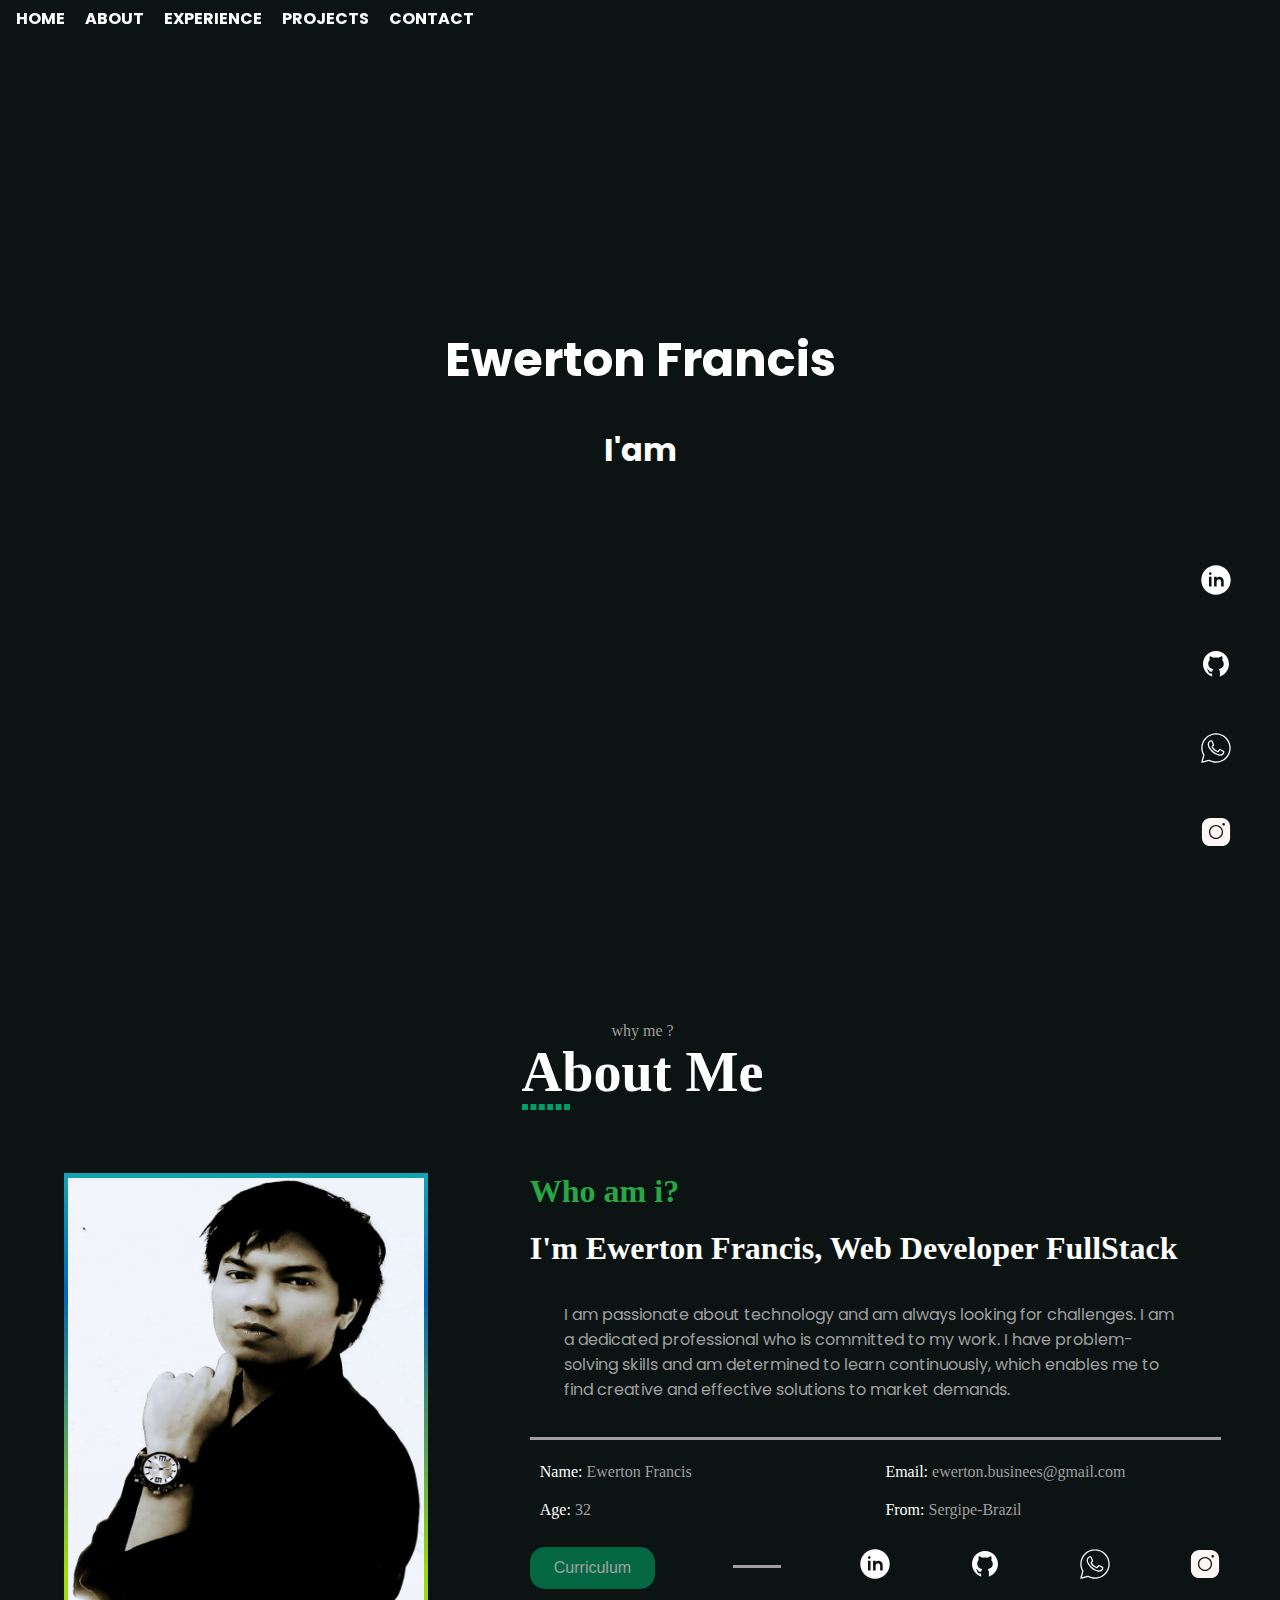
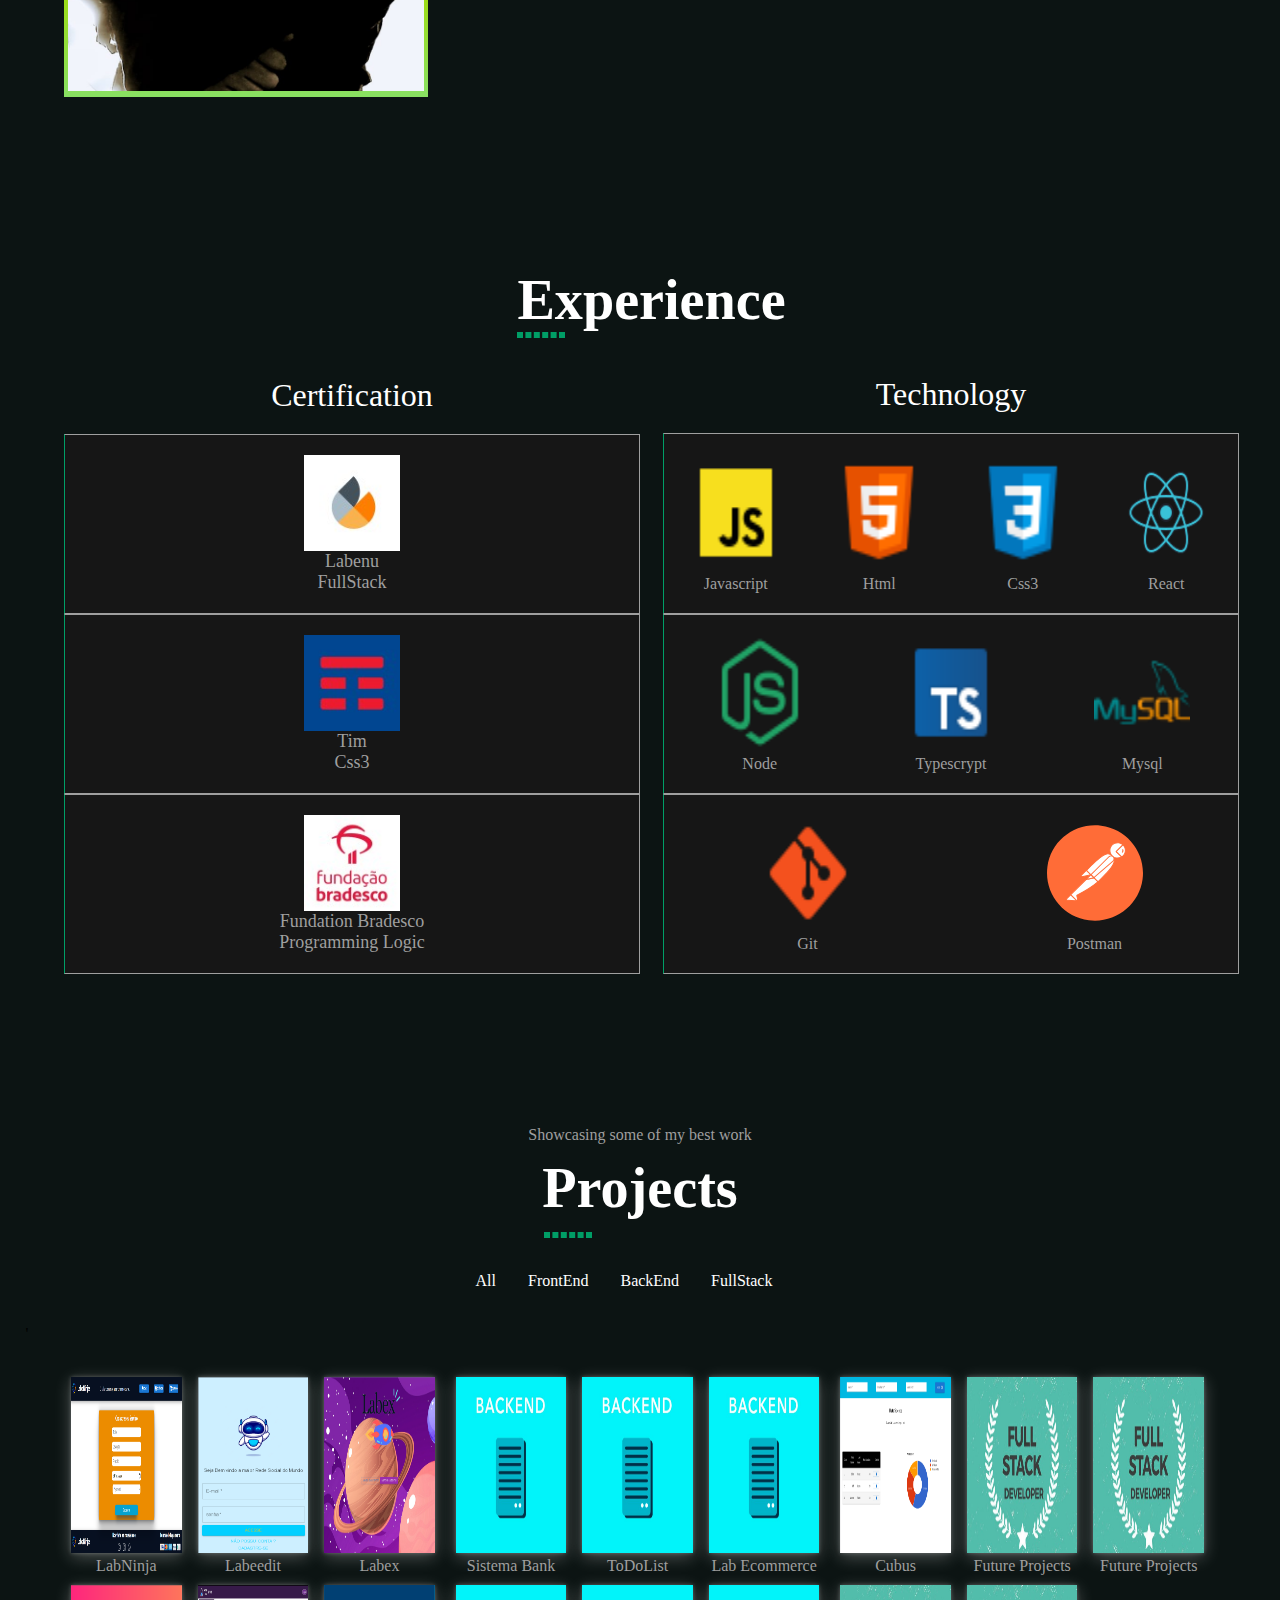
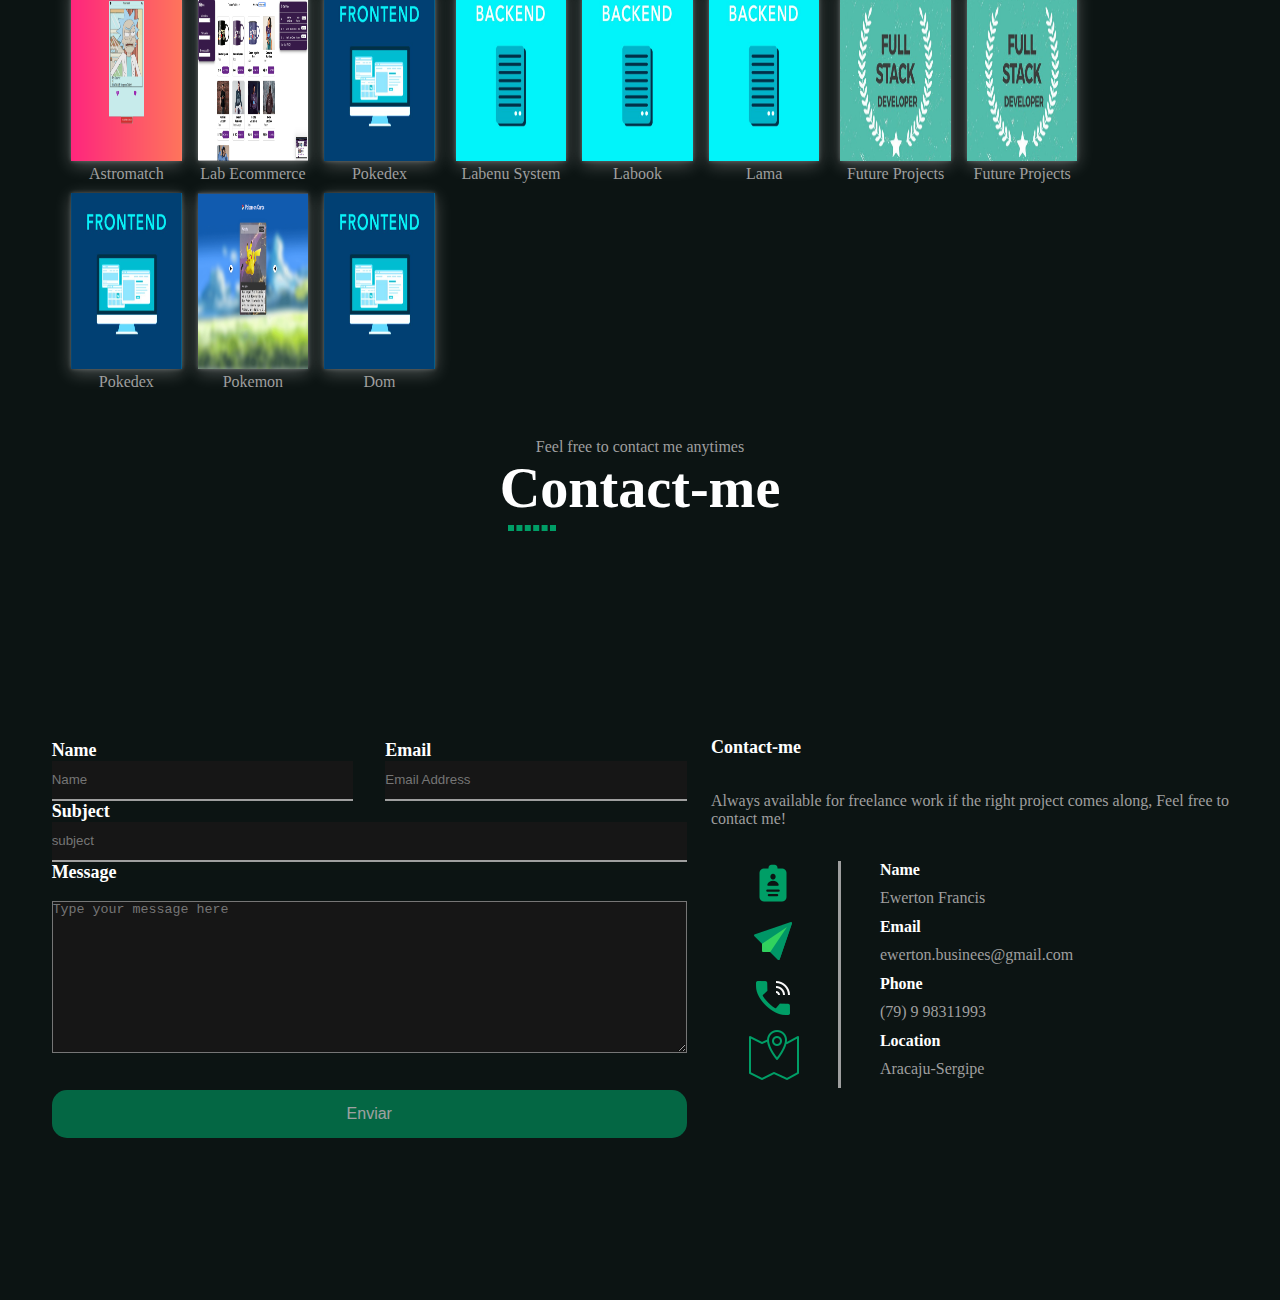
==== commit e8cf543f: "update experience" ====
--- a/portifolio.html
+++ b/portifolio.html
@@ -4,18 +4,26 @@
     <meta charset="UTF-8" />
     <meta http-equiv="X-UA-Compatible" content="IE=edge" />
     <meta name="viewport" content="width=device-width, initial-scale=1.0" />
-
+    <!-- menu google -->
+    <link rel="stylesheet" href="https://fonts.googleapis.com/css2?family=Material+Symbols+Outlined:opsz,wght,FILL,GRAD@48,400,0,-25" />
     <link rel="stylesheet" href="style.css" />
     <!-- fonte Acrescentar pops sanserif-->
 
     <title>Portifólio</title>
   </head>
   <body>
+    
     <header id="home">
       <nav>
+      <!--   <img id="logo" src="Assets/Imagens/logo2.png" alt="logo"> -->
+        <span class="material-symbols-outlined" onclick="show()">
+          menu
+        </span>
+
         <ul class="navBar" onclick="navUser(event)">
           <li><a href="#home">Home</a></li>
           <li><a href="#about">About</a></li>
+          <li><a href="#experience">Experience</a></li>
           <li><a href="#projects">Projects</a></li>
           <li><a href="#contact">Contact</a></li>
         </ul>
@@ -28,7 +36,7 @@
         />
       </video>
       <div class="name">
-        <h1>Ewerton Francis</h1>
+        <h1 id="profile-name">Ewerton&nbsp;<span>Francis</span></h1>
         <h2>I'am <span id="initial-text"></span></h2>
       </div>
       <div class="icon-header">
@@ -61,16 +69,12 @@
         <div class="sub-title-about-me">
           <h4 id="ask">Who am i?</h4>
           <h4 id="intro-sub-title">
-            I'm Emma Smith, a visual UX/UI Designer and Web Developer
+            I'm Ewerton Francis, <!-- a visual UX/UI Designer and --> Web Developer FullStack
           </h4>
         </div>
         <div class="description">
           <p>
-            Lorem ipsum dolor, sit amet consectetur adipisicing elit. Quos
-            labore eveniet, neque suscipit velit voluptas, et nobis ratione ex
-            tempora odit optio ea impedit, corrupti possimus minus incidunt. Id,
-            praesentium? Lorem ipsum dolor sit amet consectetur adipisicing
-            elit. Ipsa tenetur nemo minima.
+            I am passionate about technology and am always looking for challenges. I am a dedicated professional who is committed to my work. I have problem-solving skills and am determined to learn continuously, which enables me to find creative and effective solutions to market demands.
           </p>
         </div>
         <div class="description-bottom">
@@ -129,6 +133,97 @@
         </div>
       </div>
     </section>
+
+    <section id="experience" class="container-experience">
+      
+      <div class="title-experience">
+        <h3>Experience</h3>
+        <div class="border-animation-experience"></div>
+      </div>
+        
+        <div class="certification">
+            
+            <div id="title-card">
+            <h>Certification</h>
+            </div>
+        
+          <div class="card-body">
+            <img src="Assets/Imagens/labenu.jpeg" alt="Labenu">
+            <p class="card-title">Labenu</p>
+            <p class="card-title">FullStack</p>
+          </div>
+          
+          <div class="card-body">
+            <img src="Assets/Imagens/TIm.jpeg" alt="Css3">
+            <p class="card-title">Tim</p>
+            <p class="card-title">Css3</p>
+          </div>
+          <div class="card-body">
+            <img src="Assets/Imagens/Bradesco.jpeg" alt="Logic">
+            <p class="card-title">Fundation Bradesco</p>
+            <p class="card-title">Programming Logic</p>
+          </div>
+    
+          
+          </div>
+        
+
+
+        <div class="technology">
+          <div id="title-technology">
+            <h>Technology</h>
+          </div>
+            
+          <div class="card-body2">
+            <div>
+              <img src="Assets/Icones/forBlack/icons8-javascript-48.png"alt="javascript">
+              <p>Javascript</p>
+            </div>
+            <div>
+            <img src="Assets/Icones/forBlack/icons8-html-5-48.png" alt="html">
+            <p>Html</p>
+           </div>
+           <div>
+            <img src="Assets/Icones/forBlack/icons8-css3-48.png" alt="css3">
+            <p>Css3</p>
+           </div>
+           <div>
+            <img src="Assets/Icones/forBlack/icons8-reagir-100.png" alt="React">
+            <p>React</p>
+          </div>
+          </div>
+           
+          <div class="card-body2">
+            <div>
+            <img src="Assets/Icones/forBlack/icons8-node-js-48.png" alt="Node">
+            <p>Node</p>
+            </div>
+            <div>
+            <img src="Assets/Icones/forBlack/icons8-typescript-48.png" alt="Typescript">
+            <p>Typescrypt</p>
+            </div>
+            <div>
+            <img src="Assets/Icones/forBlack/icons8-logo-mysql-48.png" alt="Mysql">
+            <p>Mysql</p>
+           </div>
+          </div>
+          <div class="card-body2">
+            <div>
+              <img src="Assets/Icones/forBlack/icons8-git-48.png" alt="git">
+            <p>Git</p>
+            </div>
+            <div>
+            <img src="Assets/Icones/forBlack/postman-icon-svgrepo-com.svg" alt="postman">
+            <p>Postman</p>  
+            </div>
+          </div>
+    </section>
+          
+         
+       
+
+
+      
 
     <section id="projects" class="projects">
       <div class="title-projects">
@@ -230,7 +325,7 @@
             >
           </div>
 
-          <div class="card-front">
+          <div id="Dom">
             <a href="">
               <img src="Assets/Imagens/frontJust.jpg" alt="" />
             </a>
@@ -239,14 +334,14 @@
             >
           </div>
 
-          <div class="card-front">
+          <div id="Dom" >
             <a href="">
               <img src="Assets/Imagens/Pokemon.png" alt="" />
             </a>
             <a href=""><footer>Pokemon</footer></a>
           </div>
 
-          <div class="card-front">
+          <div id="Dom" >
             <a href="">
               <img src="Assets/Imagens/frontJust.jpg" alt="" />
             </a>
@@ -448,6 +543,7 @@
               required
             />
             <input type="hidden" name="_subject" value="Novo envio!" />
+            <input type="hidden" name="_next" value="https://ewertonmyportifolio.000webhostapp.com/pages/thanks.html">
           </div>
           <div class="form-message">
             <label for="message">Message</label>
@@ -468,7 +564,7 @@
 
       <div class="my-contact">
         <div class="title-my-contact">
-          <h3>Contact-me</h3>
+          <h>Contact-me</h>
         </div>
         <div class="sub-title-my-contact">
           <p>
@@ -494,13 +590,13 @@
           />
         </div>
         <div class="icons-contact">
-          <h3 class="highlights">Name</h3>
+          <h class="highlights">Name</h>
           <p>Ewerton Francis</p>
-          <h3 class="highlights">Email</h3>
+          <h class="highlights">Email</h>
           <p>ewerton.businees@gmail.com</p>
-          <h3 class="highlights">Phone</h3>
+          <h class="highlights">Phone</h>
           <p>(79) 9 98311993</p>
-          <h3 class="highlights">Location</h3>
+          <h class="highlights">Location</h>
           <p>Aracaju-Sergipe</p>
         </div>
       </div>
--- a/style.css
+++ b/style.css
@@ -226,26 +226,108 @@
   z-index: 3;
 }
 
+.material-symbols-outlined{
+display: none;
+}
 
 /*
-@media screen and (min-width: 320px) and (max-width: 480px){}320px — 480px: dispositivos móveis
-@@media screen and (min-width: 481px) and (max-width:768px){}481px — 768px: iPads, tablets
-@media screen and (min-width: 769px) and (max-width:1024px){}769px — 1024px: telas pequenas, laptops
-@media screen and (min-width:1025px) and (max-width:1200px)1025px{} — 1200px: desktops, telas grandes
+320px — 480px: dispositivos móveis
+481px — 768px: iPads, tablets
+769px — 1024px: telas pequenas, laptops
+1025px — 1200px: desktops, telas grandes
 1201px e acima —  telas muito grandes, TVs
 */
 
+
 @media only screen and (min-width: 320px) and (max-width:480px) {
   
+
+  h2{
+    left: 50%;
+    font-size: 1.5em;
+  }
+
+  #profile-name{
+    display:flex;
+    align-items: center;
+    left: 50%;
+    font-size: 2em;
+  }
+
+  #initial-text{
+    font-size: 1em;
+  }
+
+  #logo{
+    position: fixed;
+    left: 40%;
+    right: 40%;
+    top:0%;
+    width: 20%;
+    height: 4%;
+    display:none;
+  }
+
+    /*toogle-google*/
+  .material-symbols-outlined{
+    display:block;
+    position:fixed;/*remove elemento fluxo normal*/
+    top: 0;
+    right: 0;
+    color:var(--third-color);
+    cursor: pointer;
+
+    
+  }
+  
+  .icon-header{
+    margin-right:2%;
+  }
+
   .navBar{
-    font-size:small;
-  }
-  
-}
-
+    animation-name:show-right;
+    flex-direction: column;
+    font-size: xx-small;
+    text-align: left;
+    transform: translateX(-100%);
+  }
+
+  .show-right {
+    animation-name:show-menu;
+    animation-duration: 0.5s;
+    animation-fill-mode: forwards;
+  }
+  
+   @keyframes show-menu {
+    to {
+      transform: translateX(10%);
+    }
+  }  
+
+  .hide-left {
+    animation-name:hide-menu;
+    animation-duration: 1s;
+    animation-fill-mode: forwards;
+  }
+  
+ @keyframes hide-menu {
+    from {
+      transform: translateX(10%);
+    }
+
+    to{
+      transform: translateX(-110%);
+    }
+  } 
+  
+  
+}
+  
+  
 @media only screen and (min-width: 481px) and (max-width:768px) {
-  h1{
-    font-size: 2em;
+/*   h1{
+    font-size: 1.5em;
+     width: 100%;
   }
 
   .video-container{
@@ -253,29 +335,165 @@
     min-width: 100vw;
   }
 
-  .navBar{
-    font-size:medium;
-  }
   nav{
     margin-right: 5%;
     padding: 0%;
     
+  } */
+
+
+  h2{
+    left: 50%;
+    font-size: 1.5em;
+  }
+
+  #profile-name{
+    display:flex;
+    align-items: center;
+    left: 50%;
+    font-size: 2em;
+  }
+
+  #initial-text{
+    font-size: 1em;
   }
 
   .icon-header{
-    margin-bottom: 10%;
-  }
-
-   
-
-}
-
-@media only screen and (min-width: 1024px) {
+    margin-right:2%;
+  }
+
+     /*toogle-google*/
+     .material-symbols-outlined{
+      display:block;
+      position:fixed;/*remove elemento fluxo normal*/
+      top: 0;
+      right: 0;
+      color:var(--third-color);
+      cursor: pointer;
+  
+      
+    }
+
+  .navBar{
+    animation-name:show-right;
+    flex-direction: column;
+    font-size:small;
+    text-align: left;
+    transform: translateX(-100%);
+  }
+
+  .show-right {
+    animation-name:show-menu;
+    animation-duration: 0.5s;
+    animation-fill-mode: forwards;
+  }
+  
+   @keyframes show-menu {
+    to {
+      transform: translateX(10%);
+    }
+  }  
+
+  .hide-left {
+    animation-name:hide-menu;
+    animation-duration: 1s;
+    animation-fill-mode: forwards;
+  }
+  
+ @keyframes hide-menu {
+    from {
+      transform: translateX(10%);
+    }
+
+    to{
+      transform: translateX(-110%);
+    }
+  } 
+  
+
+  
+
+}
+  
+@media only screen and (min-width: 769px) and (max-width:1024px){
   /* Estilos para dispositivos com largura mínima de 1024 pixels (desktops) */
-
-
-  
-}
+  
+  h2{
+    left: 50%;
+    font-size: 1.5em;
+  }
+
+  #profile-name{
+    display:flex;
+    align-items: center;
+    left: 50%;
+    font-size: 2em;
+  }
+
+  #initial-text{
+    font-size: 1em;
+  }
+
+  .icon-header{
+    margin-right:2%;
+  }
+
+     /*toogle-google*/
+     .material-symbols-outlined{
+      display:block;
+      position:fixed;/*remove elemento fluxo normal*/
+      top: 2%;
+      right: 5%;
+      color:var(--third-color);
+      cursor: pointer;
+      
+      
+    }
+
+    
+
+  .navBar{
+    animation-name:show-right;
+    flex-direction: column;
+    font-size:small;
+    text-align: left;
+    transform: translateX(-100%);
+  }
+
+  .show-right {
+    animation-name:show-menu;
+    animation-duration: 0.5s;
+    animation-fill-mode: forwards;
+  }
+  
+   @keyframes show-menu {
+    to {
+      transform: translateX(10%);
+    }
+  }  
+
+  .hide-left {
+    animation-name:hide-menu;
+    animation-duration: 1s;
+    animation-fill-mode: forwards;
+  }
+  
+ @keyframes hide-menu {
+    from {
+      transform: translateX(10%);
+    }
+
+    to{
+      transform: translateX(-110%);
+    }
+  } 
+  
+
+  
+}
+  
+
+
 
 
 
@@ -580,8 +798,8 @@
 
   .my-image::after{
    
-    width:108px;
-    height:108px;
+    width:104px;
+    height:104px;
     border-radius:50%;
     z-index: -1;
     }
@@ -810,9 +1028,344 @@
  }
  */
 } 
- 
-
-  
+ /************************Teste Experience****************************/
+
+ .container-experience{
+  display: grid;
+  grid-template-columns: 50% 50%;
+  grid-template-rows: 10% 80%;
+  grid-template-areas: "title-experience title-experience"
+                        "certification technology";
+  gap:2%;
+  justify-items: center;
+  justify-content: space-around;
+  padding: 5%;
+  
+}
+
+
+
+.title-experience{
+grid-area:title-experience;
+display: grid;
+align-self: center;
+color:var(--font-color);
+font-size:3em;
+text-align:center;
+}
+
+.border-animation-experience{
+  margin-right:2em;
+  width: 1em;
+  height: 6px;
+  border-style:dashed;
+  border: right;
+  border-color: var(--fourth-color);
+  animation-name: move-right-experience;
+  animation-duration: 3s;
+  animation-fill-mode: forwards;
+  animation-timing-function: ease-in-out;
+  animation-iteration-count: infinite;
+  }
+
+
+  @keyframes move-right-experience {
+    0% {
+      transform: translateX(0);
+    }
+    100% {
+      transform: translateX(4.5em);
+    }
+  }
+
+
+.certification{
+grid-area: certification;
+display: grid;
+grid-template-columns:1fr;
+color:var(--font-color);
+justify-self: self-start;
+align-items:center;
+width:100%;
+}
+
+
+#title-card{
+  font-size:large;
+  font: bold;
+  width: 100%;
+  align-items:center;
+  text-align:center;
+  font-size:xx-large;
+  
+}  
+
+#title-technology{
+  font-size:xx-large;
+  font: bold;
+  text-align:center;
+  align-items:center;
+}
+/* .card{
+ 
+} 
+ */
+.card-body{
+  color: var(--third-color);
+  height:100%;
+  width: 100%;
+  border:solid 0.1em var(--third-color); 
+  border-left: solid 0.1em var(--fourth-color);
+  background-color: var(--secondary-color);
+  display: flex; /* para alinhar os elementos filhos em linha */
+  flex-direction:column;
+  align-items: center; /* centralizar os elementos filhos verticalmente */
+  justify-content: center; /* centralizar os elementos filhos horizontalmente */
+  text-align:center;
+}
+
+.card-body img{
+  width:6em;
+  height:6em;
+  }
+  
+
+.card-title{
+font-size:large;
+/*  text-align:end; */
+}
+
+
+
+.technology{
+grid-area:technology;
+display: grid;
+grid-template-columns: 1fr;
+color:var(--font-color);
+justify-self:start;
+font: bold;
+width:100%;
+height:100%;
+align-items:center;
+}
+
+.card-body2 {
+  height: 100%; /* ocupar toda a altura do container-pai */
+  color: var(--third-color);
+  width: auto;
+  border: solid 0.1em var(--third-color);
+  border-left: solid 0.1em var(--fourth-color);
+  background-color: var(--secondary-color);
+  display: flex; /* para alinhar os elementos filhos em linha */
+  align-items: center; /* centralizar os elementos filhos verticalmente */
+  justify-content:space-around; /* centralizar os elementos filhos horizontalmente */
+  text-align:center;
+}
+
+.card-body2 img{
+width:6em;
+height:7.3em;
+}
+
+
+ @media screen and (min-width: 320px) and (max-width: 480px){
+  .container-experience{
+    display: grid;
+    grid-template-columns: 50% 50%;
+    grid-template-rows: 10% 80%;
+    grid-template-areas: "title-experience title-experience"
+                          "certification technology";
+    gap:2%;
+    justify-items: center;
+    justify-content: space-around;
+    padding: 5%;
+  }
+
+  
+  
+  .title-experience{
+  grid-area: title-experience;
+  display: grid;
+  align-self: center;
+  height:10%;
+  color:var(--font-color);
+  font-size:medium;
+  text-align:center;
+  }
+
+  .border-animation-experience{
+    margin-right:2em;
+    width: 2em;
+    height: 6px;
+    border-style:dashed;
+    border: right;
+    border-color: var(--fourth-color);
+    animation-name: move-right-experience;
+    animation-duration: 3s;
+    animation-fill-mode: forwards;
+    animation-timing-function: ease-in-out;
+    animation-iteration-count: infinite;
+    }
+  
+  
+    @keyframes move-right-experience {
+      0% {
+        transform: translateX(0);
+      }
+      100% {
+        transform: translateX(2.4em);
+      }
+    }
+  
+  
+  .certification{
+  grid-area: certification;
+  display: grid;
+  grid-template-columns:1fr;
+  color:var(--font-color);
+  justify-self: self-start;
+  align-items:center;
+  width:100%;
+  }
+  
+
+  #title-card{
+    font-size:small;
+    font: bold;
+    width: 100%;
+    align-items:center;
+    text-align:center;
+  }  
+
+  #title-technology{
+    font-size:small;
+    font: bold;
+    text-align:center;
+    align-items:center;
+  }
+  /* .card{
+   
+  } 
+   */
+  .card-body{
+    color: var(--third-color);
+    height:100%;
+    width: 100%;
+    border:solid 0.1em var(--third-color); 
+    border-left: solid 0.1em var(--fourth-color);
+    background-color: var(--secondary-color);
+    display: flex; /* para alinhar os elementos filhos em linha */
+    flex-direction:column;
+    align-items: center; /* centralizar os elementos filhos verticalmente */
+    justify-content: center; /* centralizar os elementos filhos horizontalmente */
+    text-align:center;
+  }
+  
+  .card-body img{
+    height: 2em;
+    width: 3em;
+    }
+
+  .card-title{
+  font-size:small;
+ /*  text-align:end; */
+  }
+
+  
+  
+  .technology{
+  grid-area:technology;
+  display: grid;
+  grid-template-columns: 1fr;
+  color:var(--font-color);
+  justify-self:start;
+  font-size:small;
+  font: bold;
+  width:100%;
+  height:100%;
+  align-items:center;
+  }
+
+  .card-body2 {
+    height: 100%; /* ocupar toda a altura do container-pai */
+    color: var(--third-color);
+    width: auto;
+    border: solid 0.1em var(--third-color);
+    border-left: solid 0.1em var(--fourth-color);
+    background-color: var(--secondary-color);
+    display: flex; /* para alinhar os elementos filhos em linha */
+    align-items: center; /* centralizar os elementos filhos verticalmente */
+    justify-content:space-around; /* centralizar os elementos filhos horizontalmente */
+    text-align:center;
+  }
+ 
+  .card-body2 img{
+  width:2em;
+  height:3.4em;
+  }
+  
+ }
+
+
+ @media screen and (min-width:481px)and (max-width:768px){
+.title-experience{
+font-size:large;
+
+}
+
+#title-card{
+  font-size:medium;
+}
+
+#title-technology{
+  font-size:medium;
+}
+
+.card-body{
+  font-size:small;
+}
+
+.card-body2{
+  font-size:small;
+}
+  
+ @media screen and (min-width:769px)and (max-width:1024px){
+  
+ }
+ }
+
+ @media screen and (min-width:769px) and (max-width:1024px) {
+  .title-experience{
+    font-size:xx-large;
+    
+    }
+    
+    #title-card{
+      font-size:large;
+    }
+    
+    #title-technology{
+      font-size:large;
+    }
+    
+    .card-title{
+      font-size:medium;
+    }
+    
+    .card-body2 p{
+      font-size:medium;
+    }
+
+    .card-body img {
+      height: 4em;
+      width: 6em;
+  }
+
+  .card-body2 img {
+    height: 6em;
+    width: 6em;
+}
+ }
  
 
 /************************************************Section Projetos*********************************/
@@ -952,6 +1505,7 @@
 height:11em;
 
 }
+
 
 .card-front:hover::before{
   content: "React"; /* necessário para pseudo-elementos ::before/::after */
@@ -973,6 +1527,38 @@
   cursor: pointer;
   z-index: 2;
 }
+
+#Dom{
+  box-shadow: rgba(255, 255, 255, 0.27) 0px 0px 0.25em, rgba(255, 255, 255, 0.27) 0px 0.25em 1em;
+  transition: transform 0.3s ease-in-out;
+  height:11em;
+
+}
+
+
+#Dom:hover::before{
+  content: "Dom"; /* necessário para pseudo-elementos ::before/::after */
+  position: absolute; /* posição absoluta em relação ao elemento pai */
+  top: 0; /* posição no topo do elemento pai */
+  left: 0; /* posição no início do elemento pai */
+  width: 100%; /* tamanho igual ao do elemento pai */
+  height: 100%; /* tamanho igual ao do elemento pai */
+  background-color: rgba(0, 0, 0, 0.678); /* fundo semi-transparente */
+  z-index: 1; /* coloca o pseudo-elemento acima do elemento pai */
+  color: white; /* cor do texto */
+  font-size: 2em; /* tamanho da fonte */
+  text-align: center; /* centraliza o texto horizontalmente */
+  line-height: 5em; /* centraliza o texto verticalmente */
+}
+
+#Dom:hover{
+  transform: scale(1.1);
+  cursor: pointer;
+  z-index: 2;
+}
+
+
+
 
 .card-back{
 box-shadow: rgba(255, 255, 255, 0.27) 0px 0px 0.25em, rgba(255, 255, 255, 0.27) 0px 0.25em 1em;
@@ -1116,6 +1702,23 @@
     }
   }
 
+  .card-full:hover::before{
+    content: "React"; /* necessário para pseudo-elementos ::before/::after */
+    position: absolute; /* posição absoluta em relação ao elemento pai */
+    top: 0; /* posição no topo do elemento pai */
+    left: 0; /* posição no início do elemento pai */
+    width: 100%; /* tamanho igual ao do elemento pai */
+    height: 100%; /* tamanho igual ao do elemento pai */
+    background-color: rgba(0,0,0,0.5); /* fundo semi-transparente */
+    z-index: 1; /* coloca o pseudo-elemento acima do elemento pai */
+    color: white; /* cor do texto */
+    font-size: 2em; /* tamanho da fonte */
+    text-align: center; /* centraliza o texto horizontalmente */
+    line-height: 4em; /* centraliza o texto verticalmente */
+    transform: translateY(0%);
+  }
+
+    
 }
 
 @media screen and (min-width: 481px) and (max-width:768px){
@@ -1289,7 +1892,7 @@
  .border-animation-contact{
   margin-top: 0.1em;
   margin-right:18%;
-  width:8%;
+  width:1em;
   height: 0.1em;
   border-style:dashed;
   border: right;
@@ -1306,7 +1909,7 @@
     transform: translateX(0);
   }
   100% {
-    transform: translateX(220%);
+    transform: translateX(4.6em);
   }
  }
 
@@ -1556,6 +2159,22 @@
     margin: 0;
   }
 
+  .border-animation-contact{
+    margin-top: 0.1em;
+    margin-right:1.4em;
+    width:0.6em;
+    height: 0.1em;
+   
+   }
+   
+   @keyframes move-right-contact {
+    0% {
+      transform: translateX(0);
+    }
+    100% {
+      transform: translateX(220%);
+    }
+   }
   
   
 }
@@ -1591,24 +2210,6 @@
     
   }
 
- /*  #coment-title-contact-me{
-    display: none;
-  } */
-
-  
-    
-
-/*   #coment-title-contact-me{
-  display:none;
-  }
-
-  .title-my-contact{
-    display:none;
-  }
-  
-  .sub-title-my-contact{
-    display: none;
-  }  */
     
   .title-my-contact{
     font-size: larger;
@@ -1684,8 +2285,8 @@
    
   .border-animation-contact{
     margin-top: 0.1em;
-    margin-right:12%;
-    width:5%;
+    margin-right:1.5em;
+    width:0.6em;
     height: 0.1em;
    
    }
@@ -1695,7 +2296,7 @@
       transform: translateX(0);
     }
     100% {
-      transform: translateX(235%);
+      transform: translateX(230%);
     }
    }
   
@@ -1706,7 +2307,7 @@
   .contact-me{
     display: grid;
     grid-template-columns:55% 45%;
-    grid-template-rows: 35% 65%;
+    grid-template-rows: 30% 60%;
     grid-template-areas:
     "title-contact-me title-contact-me"
     "form-contact-me my-contact";
@@ -1738,5 +2339,17 @@
       transform: translateX(235%);
     }
    }
+   
+   .my-contact{
+    font-size:large;
+   }
+
+   #contact-form{
+    gap:2em 1em;
+   }
+
+   .my-contact{
+    grid-template-rows: 10% 20% 60%;
+   }
  
 }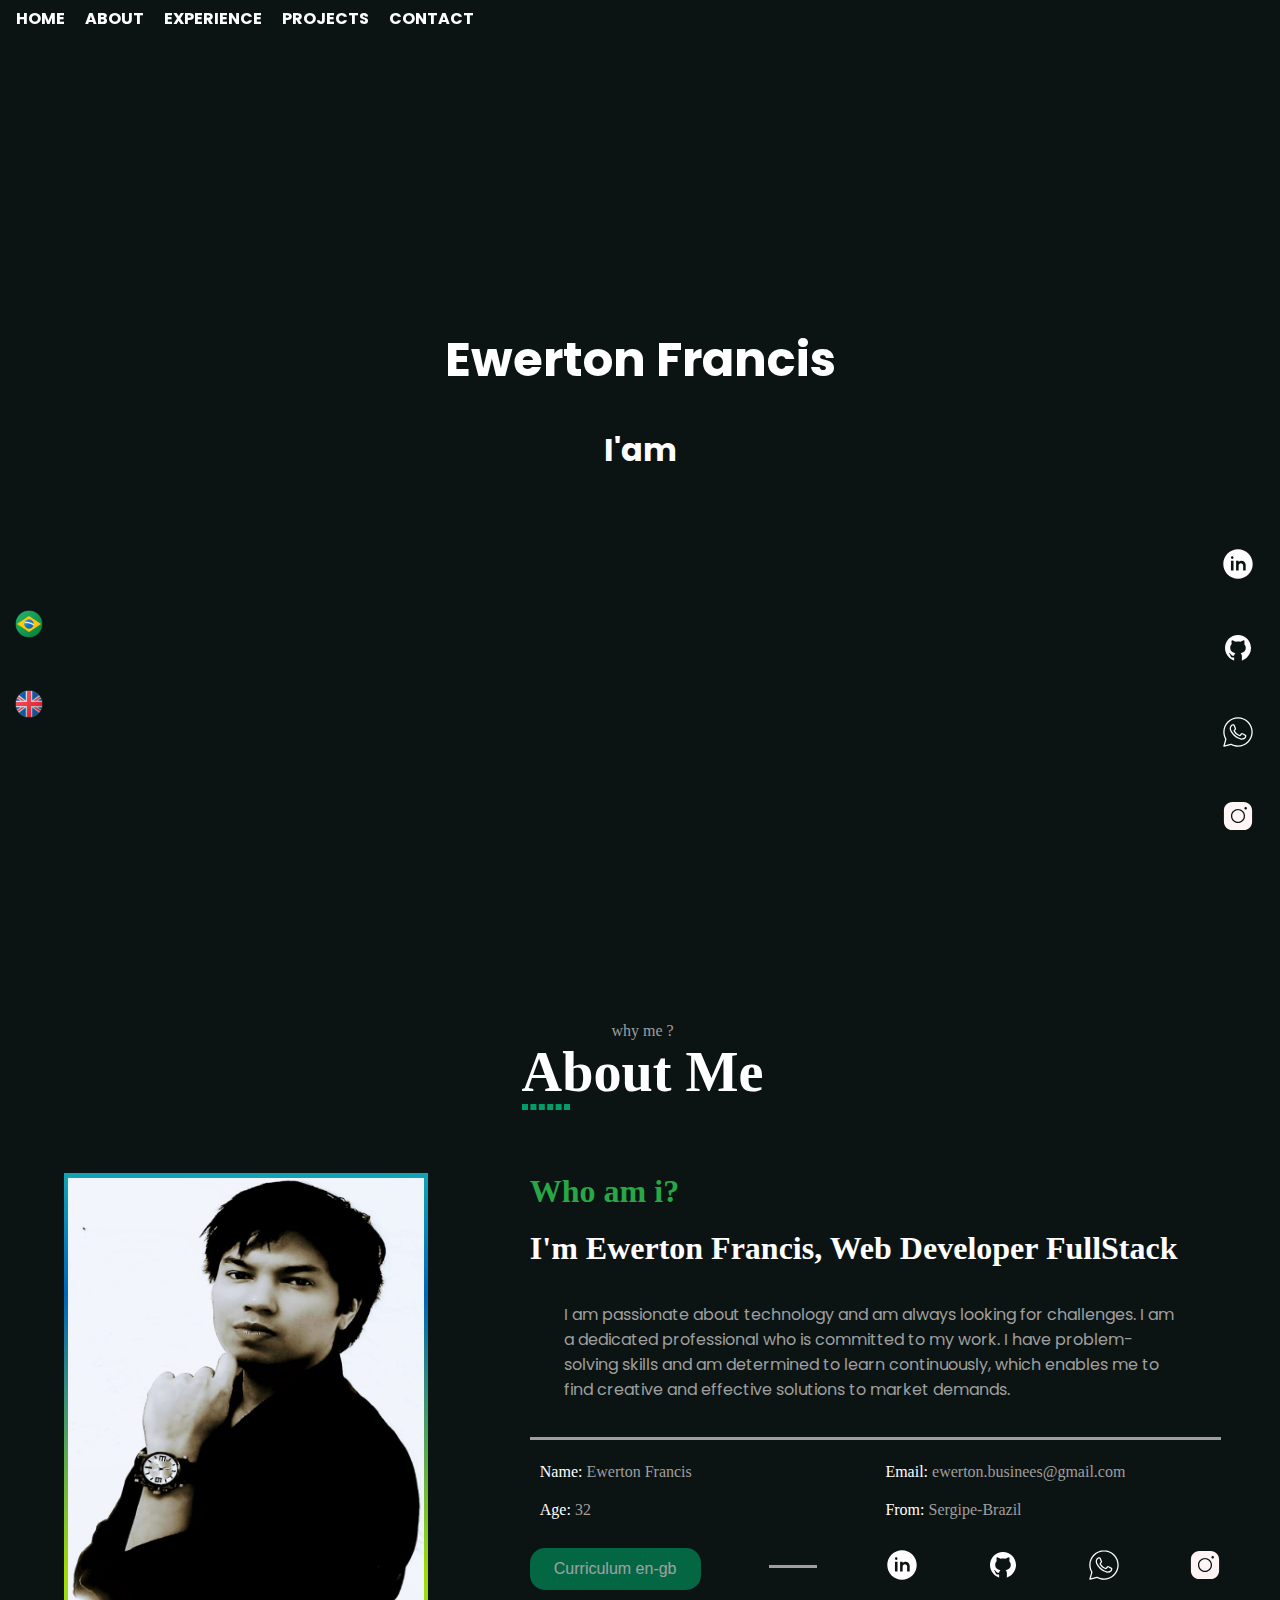
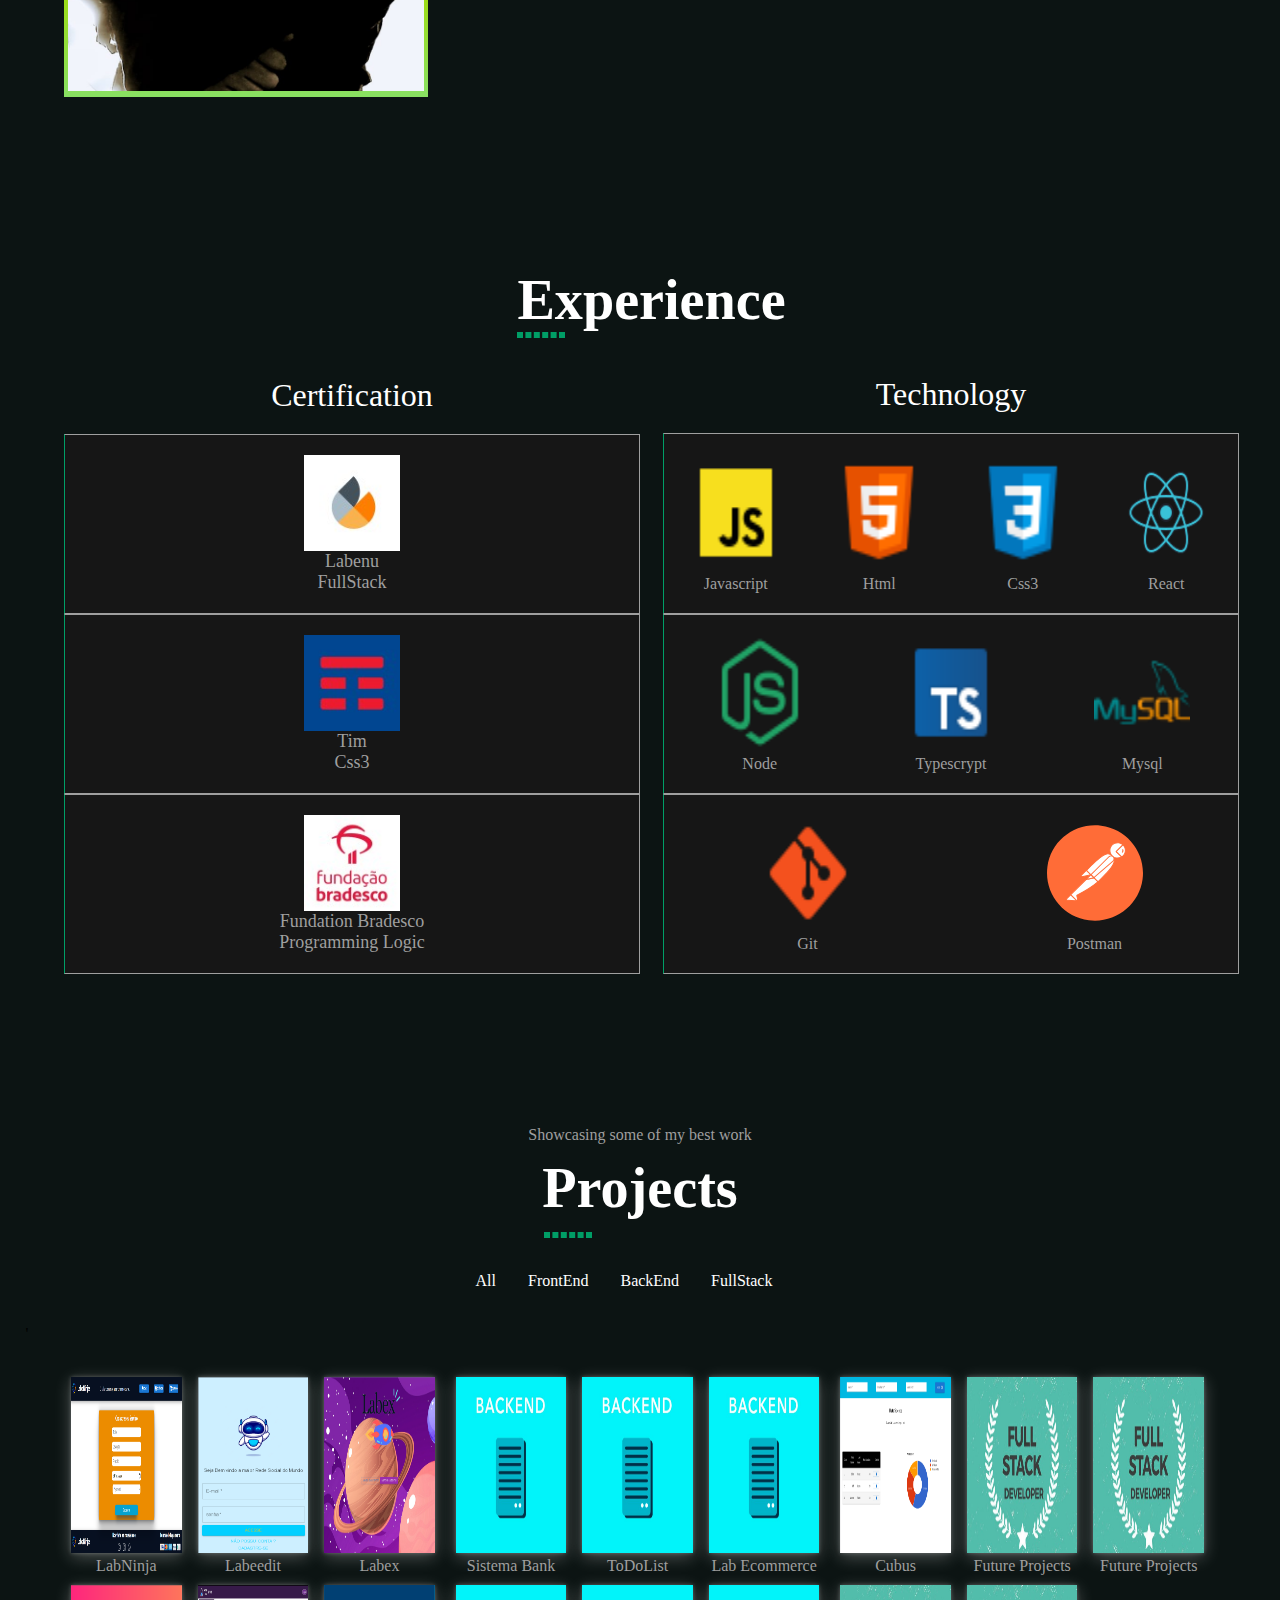
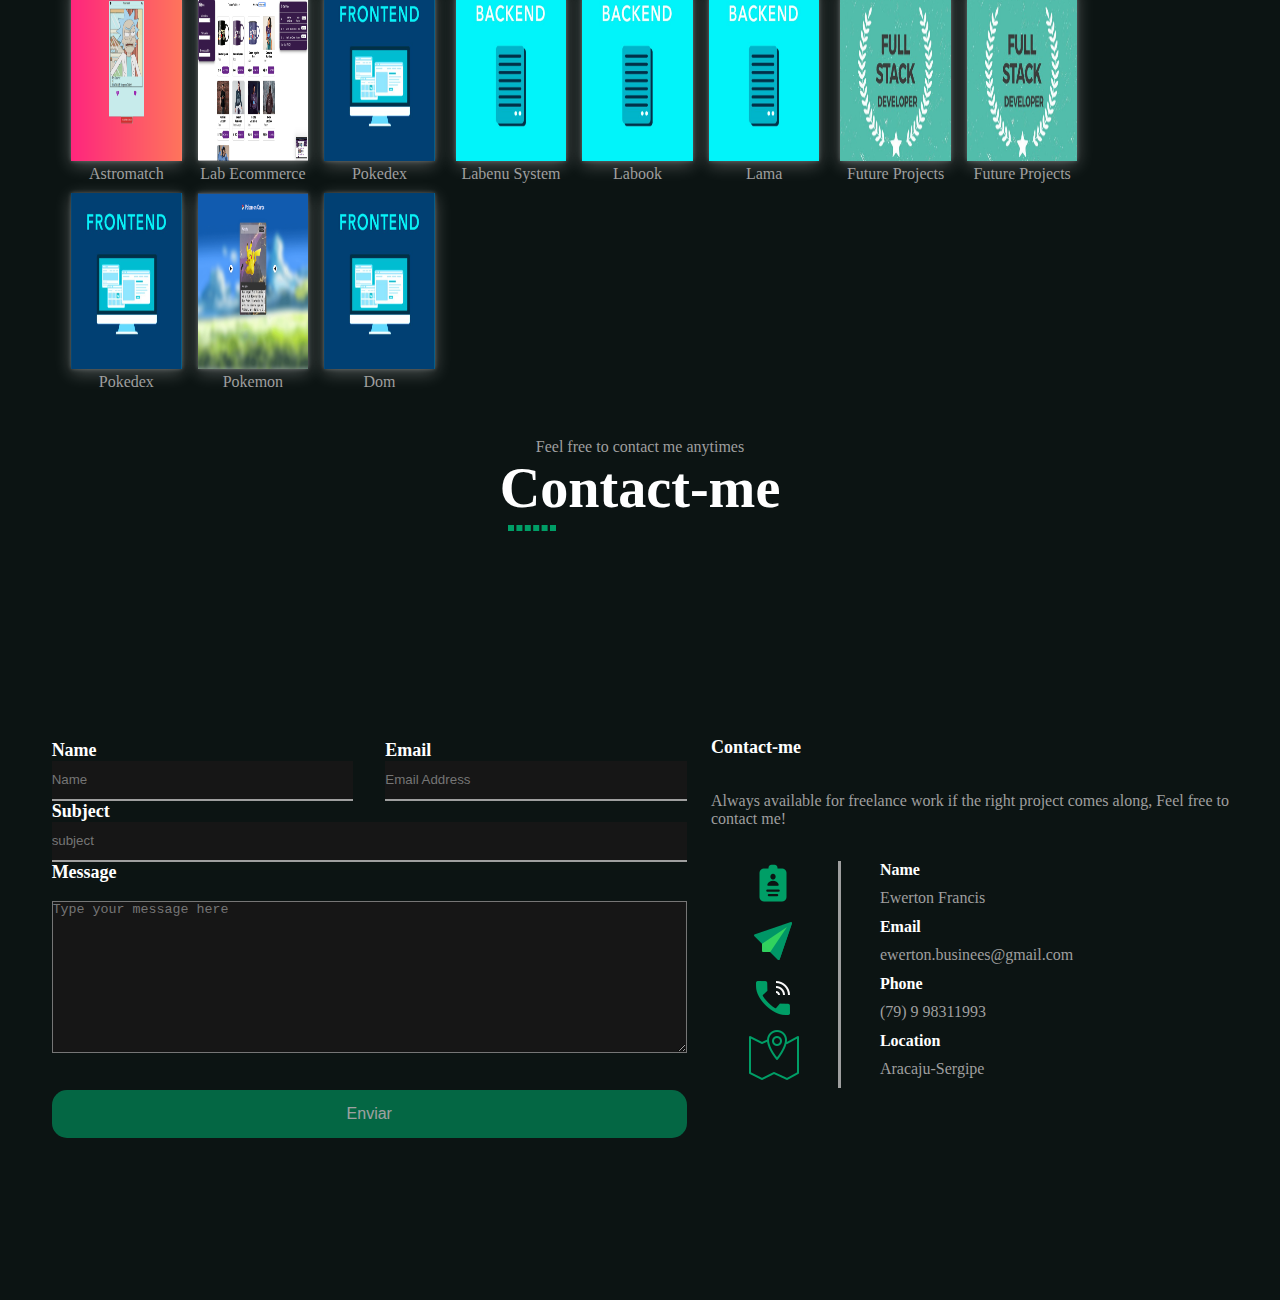
==== commit 7e1d238b: "request translate" ====
--- a/portifolio.html
+++ b/portifolio.html
@@ -39,6 +39,15 @@
         <h1 id="profile-name">Ewerton&nbsp;<span>Francis</span></h1>
         <h2>I'am <span id="initial-text"></span></h2>
       </div>
+      <div class="icon">
+        <div class="language">
+          <img src="Assets/Imagens/icons8-brazil-48.png" alt="portuguese" 
+          id="portuguese" onclick="translateBr()"/>
+          <img src="Assets/Imagens/icons8-great-britain-48.png" alt="english"  
+          id="english" onclick="translateEn()"/>
+        </div>
+
+
       <div class="icon-header">
         <a href="https://www.linkedin.com/in/ewertonfrancis/">
           <img src="Assets/Icones/forBlack/linkedin.svg" alt="linkedin" />
@@ -53,6 +62,12 @@
           <img src="Assets/Icones/forBlack/instagram.svg" alt="instagram" />
         </a>
       </div>
+
+     
+    </div>
+        
+        
+        
     </header>
 
     <section id="about" class="about-me">
@@ -97,10 +112,11 @@
           <ul class="social-links">
             <li>
               <a
-                href="https://drive.google.com/file/d/1oeHthNGcUGZlqRg137RifTcW3q4z2NwY/view?usp=sharing"
-                target="_blank"
-                rel="noopener noreferrer"
-                ><button class="btn-cv">Curriculum</button></a
+                href="Assets/files/PIRATE KING Resume - Dark.pdf"
+                id="cv-link"
+                download
+                
+                ><button class="btn-cv">Curriculum en-gb</button></a
               >
             </li>
             <li>
@@ -591,13 +607,13 @@
         </div>
         <div class="icons-contact">
           <h class="highlights">Name</h>
-          <p>Ewerton Francis</p>
+          <p1>Ewerton Francis</p1>
           <h class="highlights">Email</h>
-          <p>ewerton.businees@gmail.com</p>
+          <p1>ewerton.businees@gmail.com</p1>
           <h class="highlights">Phone</h>
-          <p>(79) 9 98311993</p>
+          <p1>(79) 9 98311993</p1>
           <h class="highlights">Location</h>
-          <p>Aracaju-Sergipe</p>
+          <p1>Aracaju-Sergipe</p1>
         </div>
       </div>
     </section>
--- a/style.css
+++ b/style.css
@@ -180,15 +180,56 @@
   }
 }
 
-
+.icon{
+  display:grid;
+  grid-template-columns:1fr 1fr;
+  width:98%;
+  
+  
+ /*  align-self:center;
+  justify-self:center; */
+}
+
+.language{
+  display:grid;
+  width:10%;
+  height:10%;
+  align-self:center;
+  gap:3em;
+  margin-left:2%;
+  cursor:pointer;
+
+  animation-name: show-bottom;
+  animation-duration: 3s;
+  animation-fill-mode: linear;
+}
+
+.language img{
+  height: 2em;
+  
+}
+
+#portuguese:hover{
+  background-color: #28a745;
+  border-radius:90%;
+  transform: scale(1.1);
+}
+
+#english:hover{
+  background-color: #28a745;
+  border-radius:90%;
+  transform: scale(1.1);
+}
 
 .icon-header{
  display:grid;
- align-self: flex-end;
+ align-self: end;
  justify-self: end;
+ align-items:center;
  gap:3em;
- margin-bottom:3em;
- margin-right:3em;
+ margin-bottom:4em;
+/*  margin-right:3em; */
+
  
 animation-name: show-bottom;
 animation-duration: 3s;
@@ -1958,14 +1999,21 @@
 
   textarea:focus {
     background-color: hsl(0, 0%, 0%);
+
    }
   
   
  textarea{
   background-color: var(--secondary-color);
   color:var(--third-color);;
-  
- }
+  }
+
+  textarea:hover{
+      border-bottom: 2px solid var(--fourth-color);
+      transform: scale(1.0.5);
+  }
+  
+
  
  input{
   color: var(--third-color);
@@ -2081,8 +2129,10 @@
       "title-contact-me"
       "my-contact"
       "form-contact-me";
-    gap:0.3em;
-    padding:1%;
+   /*  gap:0.3em; */
+    padding-right:1%;
+    padding-left:1%;
+    padding-top:6%;
   }
   .my-contact {
     grid-template-columns: 1fr 1.1fr;
@@ -2106,10 +2156,10 @@
   .title-contact-me{
     margin-top: 5%;
   }
- /*  .title-my-contact{
-    display:none;
-  }
-
+  .title-my-contact{
+    font-size:small;
+  }
+  /*
   .sub-title-my-contact{
     display: none;
   } */
